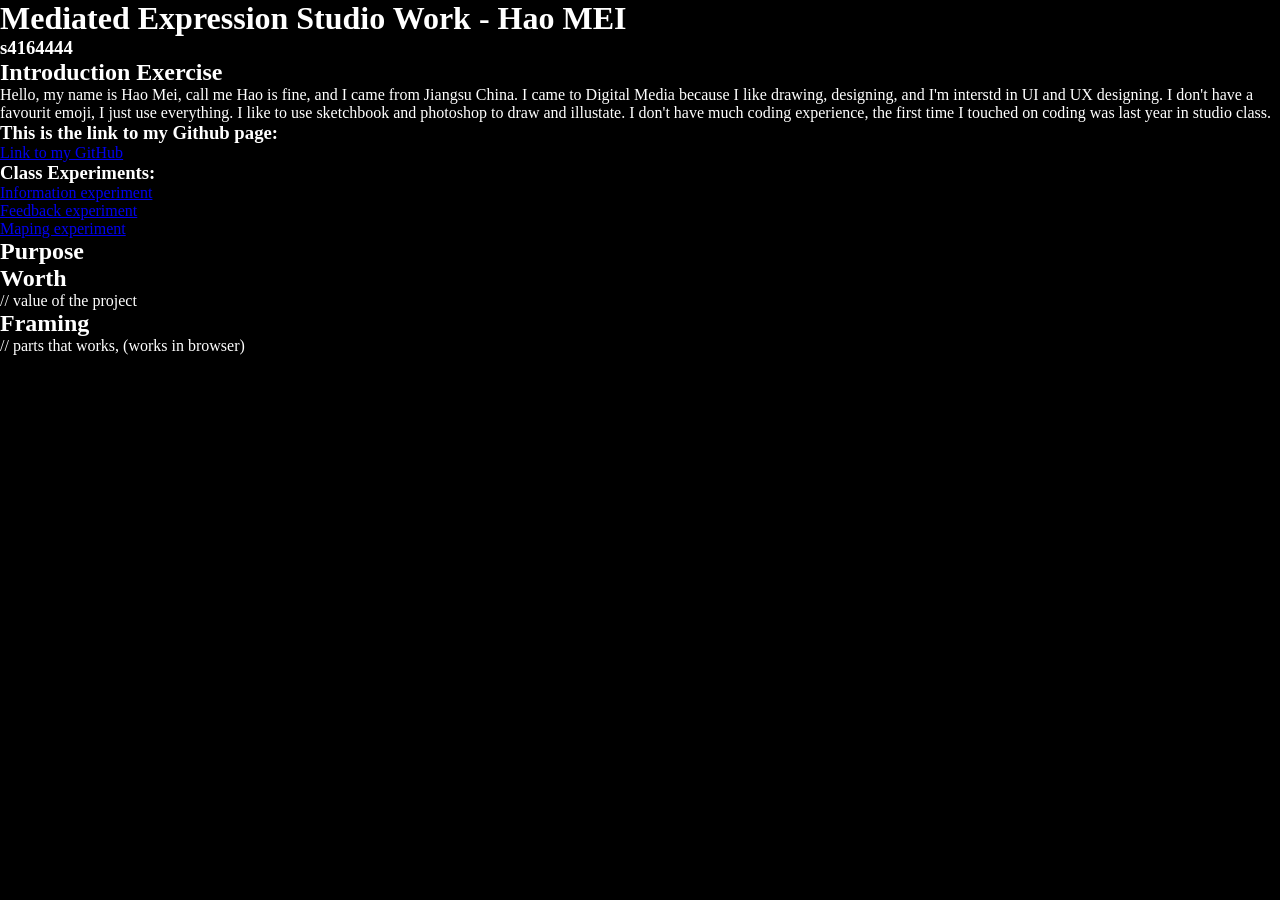
==== index.html @ 157c2877 "fixed mapping problem" ====
<!DOCTYPE html>
<html lang="en">
<head>
    <meta charset="UTF-8">
    <title>Studio Work Index</title>

    <link rel="stylesheet" href="reset.css">
    <link rel="stylesheet" href="style.css">
</head>
<body>

    <h1>Mediated Expression Studio Work - Hao MEI</h1>

    <h3>s4164444</h3>

    <h2>Introduction Exercise</h3>

    <p>Hello, my name is Hao Mei, call me Hao is fine, and  I came from Jiangsu China.
        I came to Digital Media because I like drawing, designing, and I'm interstd in 
        UI and UX designing.
        I don't have a favourit emoji, I just use everything. I like to use sketchbook and photoshop
        to draw and illustate. I don't have much coding experience, the first time I touched on coding
        was last year in studio class.
        <h3>This is the link to my Github page:</h3>

    <a href="https://github.com/HaoMEI423" target="_blank">Link to my GitHub</a>
    </p>

    <h3>Class Experiments:</h3>

    <section>
        <a href="./informationDesignExperiment/" target="_blank">Information experiment</a>
    </section>

    <section>
        <a href="./feedbackDesignExperiment/" target="_blank">Feedback experiment</a>
    </section>

    <section>
        <a href="./mappingDesignExperiment/" target="_blank">Maping experiment</a>
    </section>

    <h2>Purpose</h2>

    <h2>Worth</h2>
// value of the project

    <h2>Framing</h2>
// parts that works, (works in browser)

</body>
</html>
---- style.css ----
body {
    background-color: rgb(0, 0, 0);
    color: rgb(255, 255, 255);
}
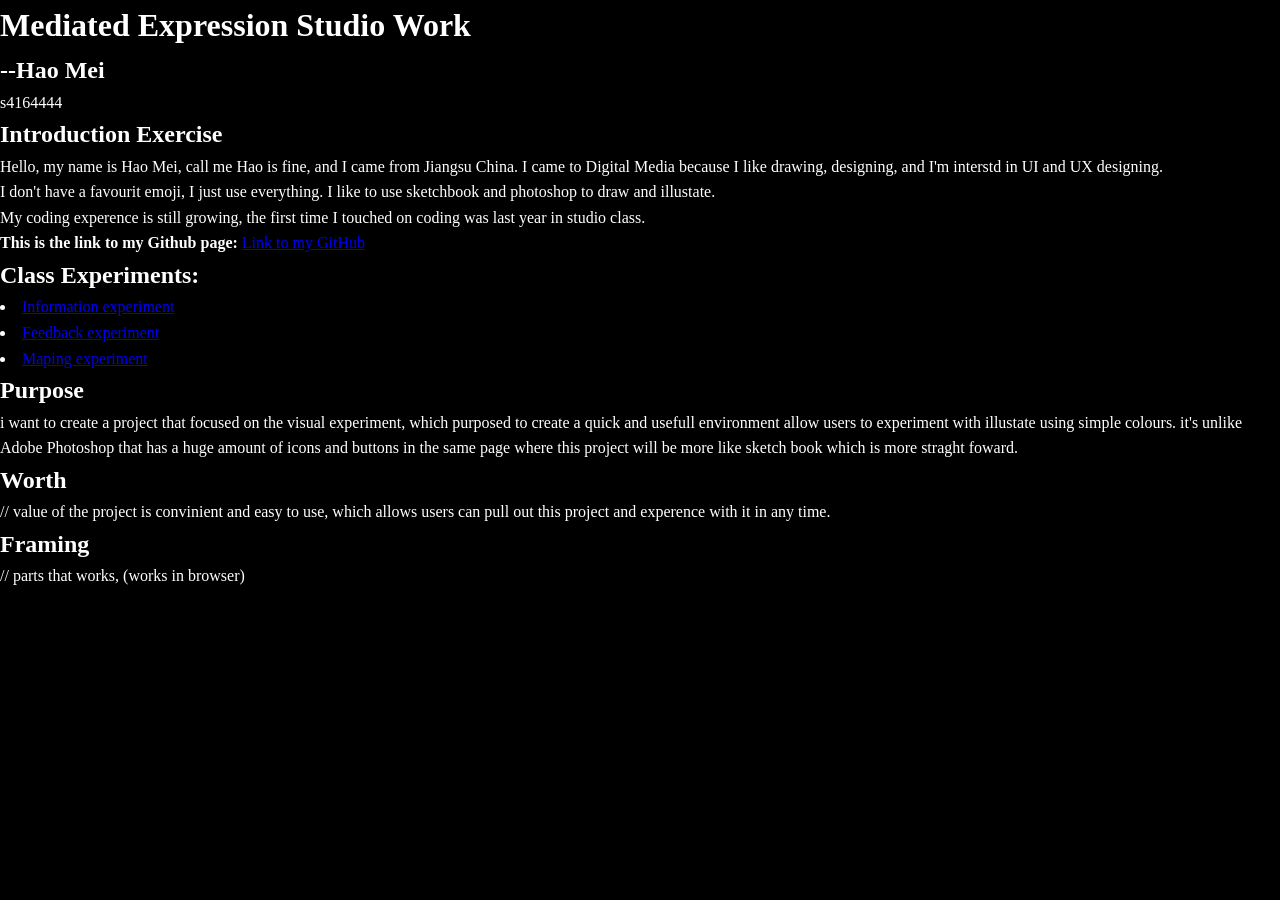
==== commit 9d5ca542: "1" ====
--- a/index.html
+++ b/index.html
@@ -9,41 +9,51 @@
 </head>
 <body>
 
-    <h1>Mediated Expression Studio Work - Hao MEI</h1>
-
-    <h3>s4164444</h3>
+    <h1>Mediated Expression Studio Work</h1>
+    <h2>--Hao Mei</h2>
+    <p>s4164444</p>
 
     <h2>Introduction Exercise</h3>
 
     <p>Hello, my name is Hao Mei, call me Hao is fine, and  I came from Jiangsu China.
         I came to Digital Media because I like drawing, designing, and I'm interstd in 
-        UI and UX designing.
-        I don't have a favourit emoji, I just use everything. I like to use sketchbook and photoshop
-        to draw and illustate. I don't have much coding experience, the first time I touched on coding
-        was last year in studio class.
-        <h3>This is the link to my Github page:</h3>
+        UI and UX designing.</p>
 
-    <a href="https://github.com/HaoMEI423" target="_blank">Link to my GitHub</a>
+    <p>I don't have a favourit emoji, I just use everything. I like to use sketchbook and photoshop
+        to draw and illustate.</p>
+     
+    <p>My coding experence is still growing, the first time I touched on coding
+        was last year in studio class.</p>
+    
+    <p>
+        <strong>This is the link to my Github page:</strong>
+        <a href="https://github.com/HaoMEI423" target="_blank">Link to my GitHub</a>
     </p>
 
-    <h3>Class Experiments:</h3>
+    <h2>Class Experiments:</h2>
 
     <section>
-        <a href="./informationDesignExperiment/" target="_blank">Information experiment</a>
+        <li><a href="./informationDesignExperiment/" target="_blank">Information experiment</a></li>
     </section>
 
     <section>
-        <a href="./feedbackDesignExperiment/" target="_blank">Feedback experiment</a>
+        <li><a href="./feedbackDesignExperiment/" target="_blank">Feedback experiment</a></li>
     </section>
 
     <section>
-        <a href="./mappingDesignExperiment/" target="_blank">Maping experiment</a>
+        <li><a href="./mappingDesignExperiment/" target="_blank">Maping experiment</a></li>
     </section>
 
     <h2>Purpose</h2>
-
+        <p>
+            i want to create a project that focused on the visual experiment, which
+            purposed to create a quick and usefull environment allow users to experiment with illustate using simple colours.
+            it's unlike Adobe Photoshop that has a huge amount of icons and buttons in the same page
+            where this project will be more like sketch book which is more straght foward.
+        </p>
     <h2>Worth</h2>
-// value of the project
+// value of the project is convinient and easy to use, which allows users can pull out this project and
+experence with it in any time.
 
     <h2>Framing</h2>
 // parts that works, (works in browser)
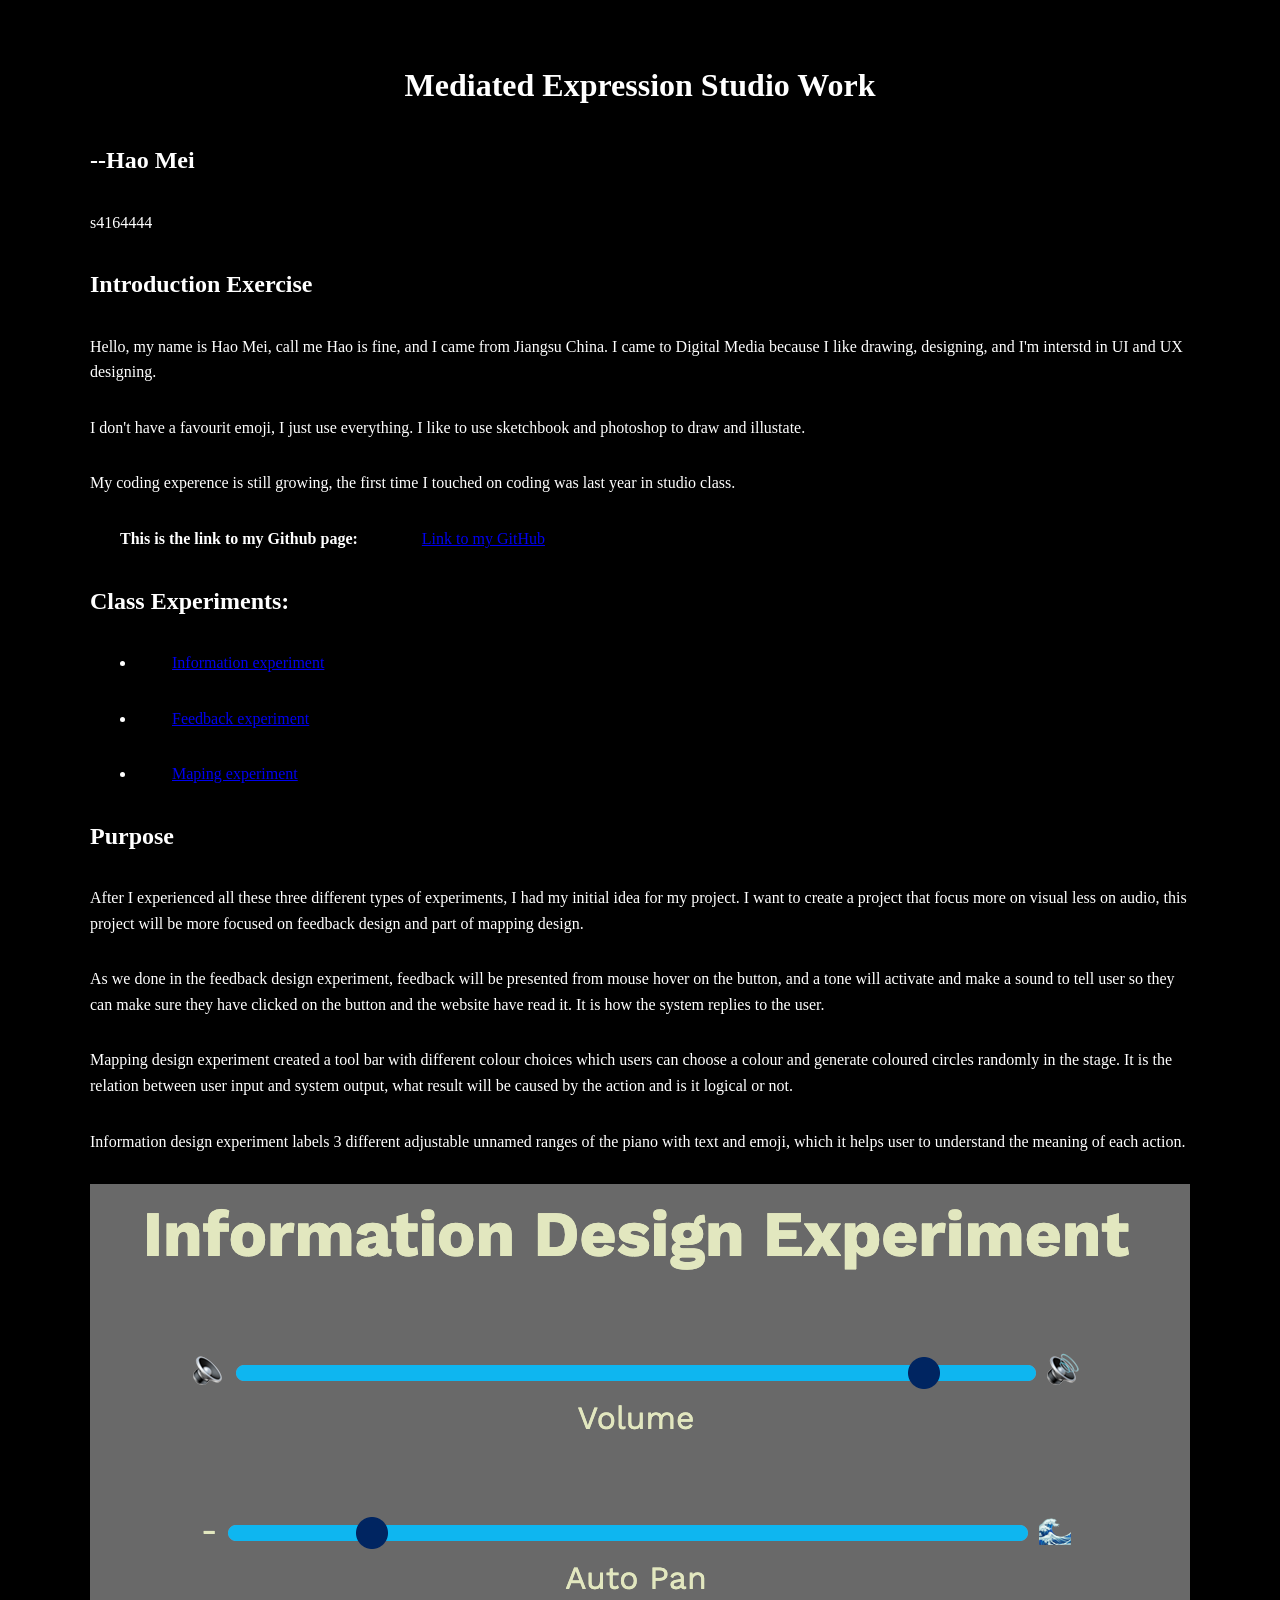
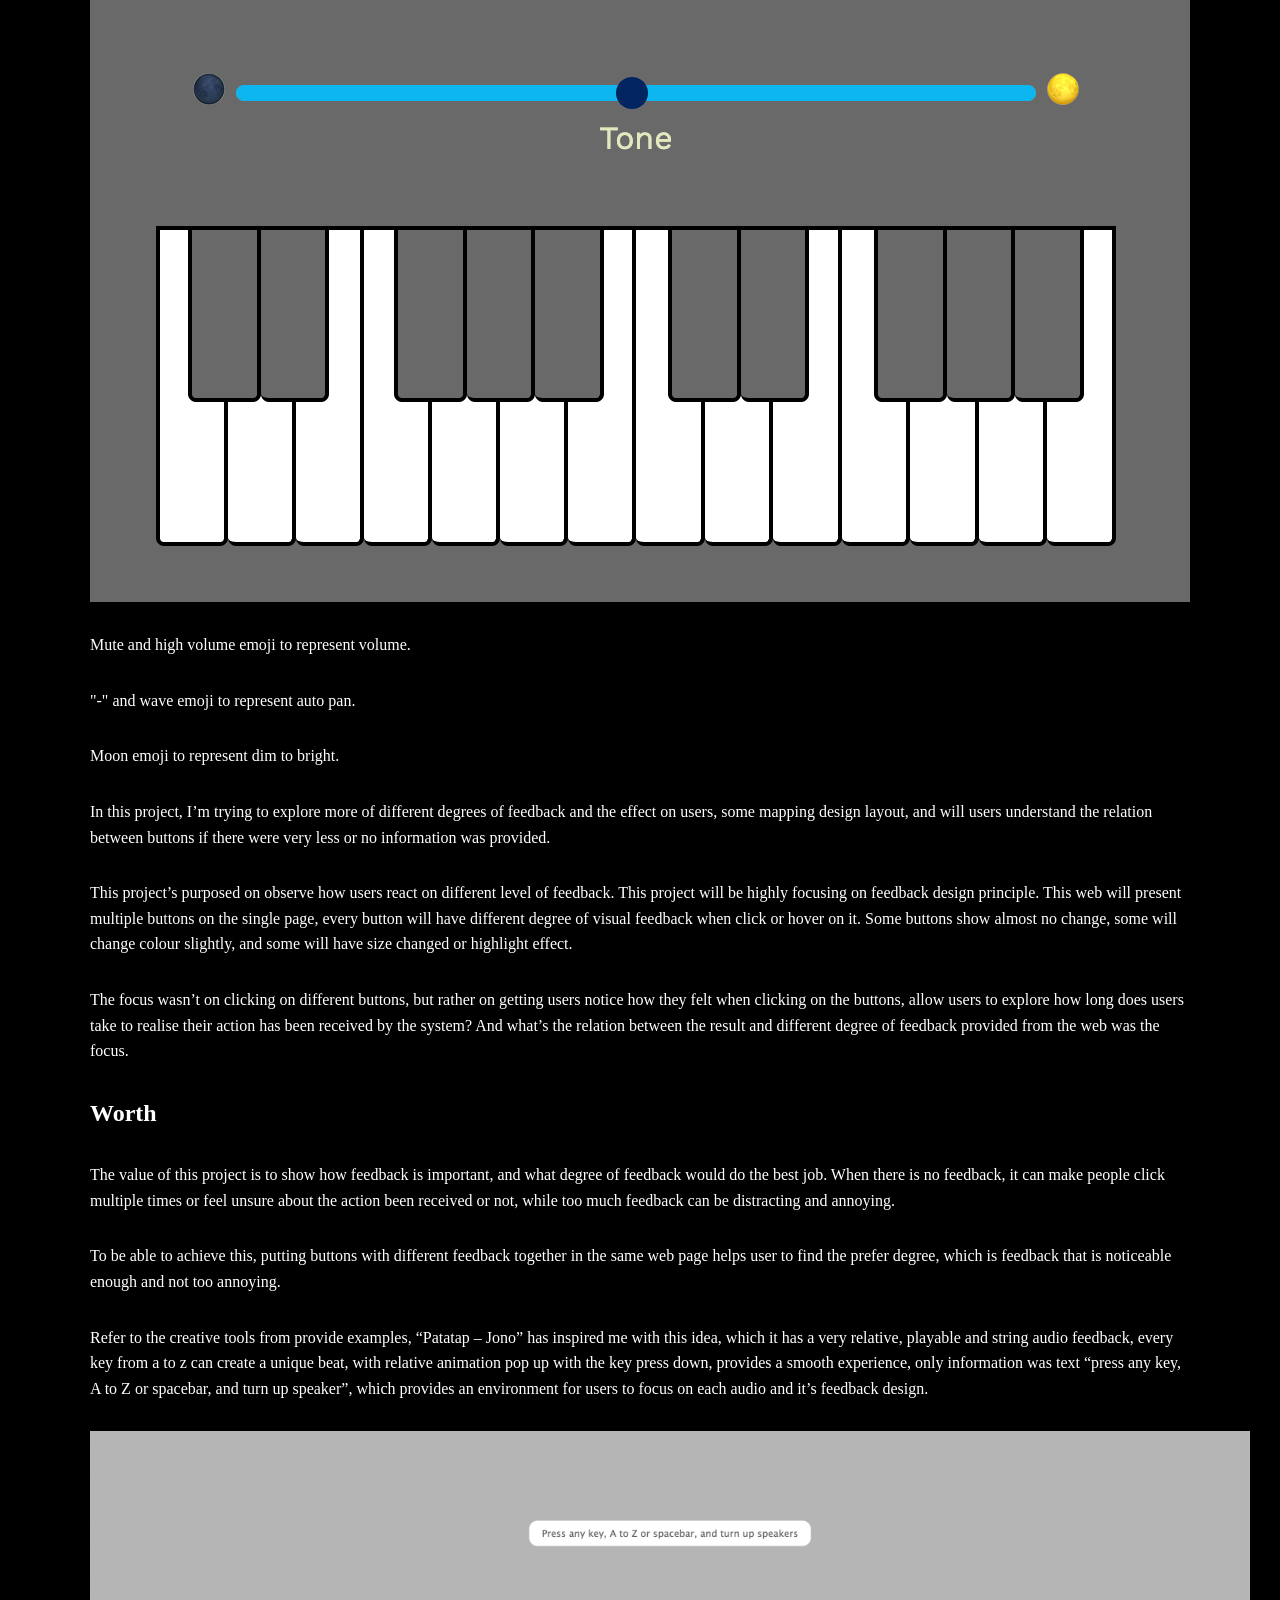
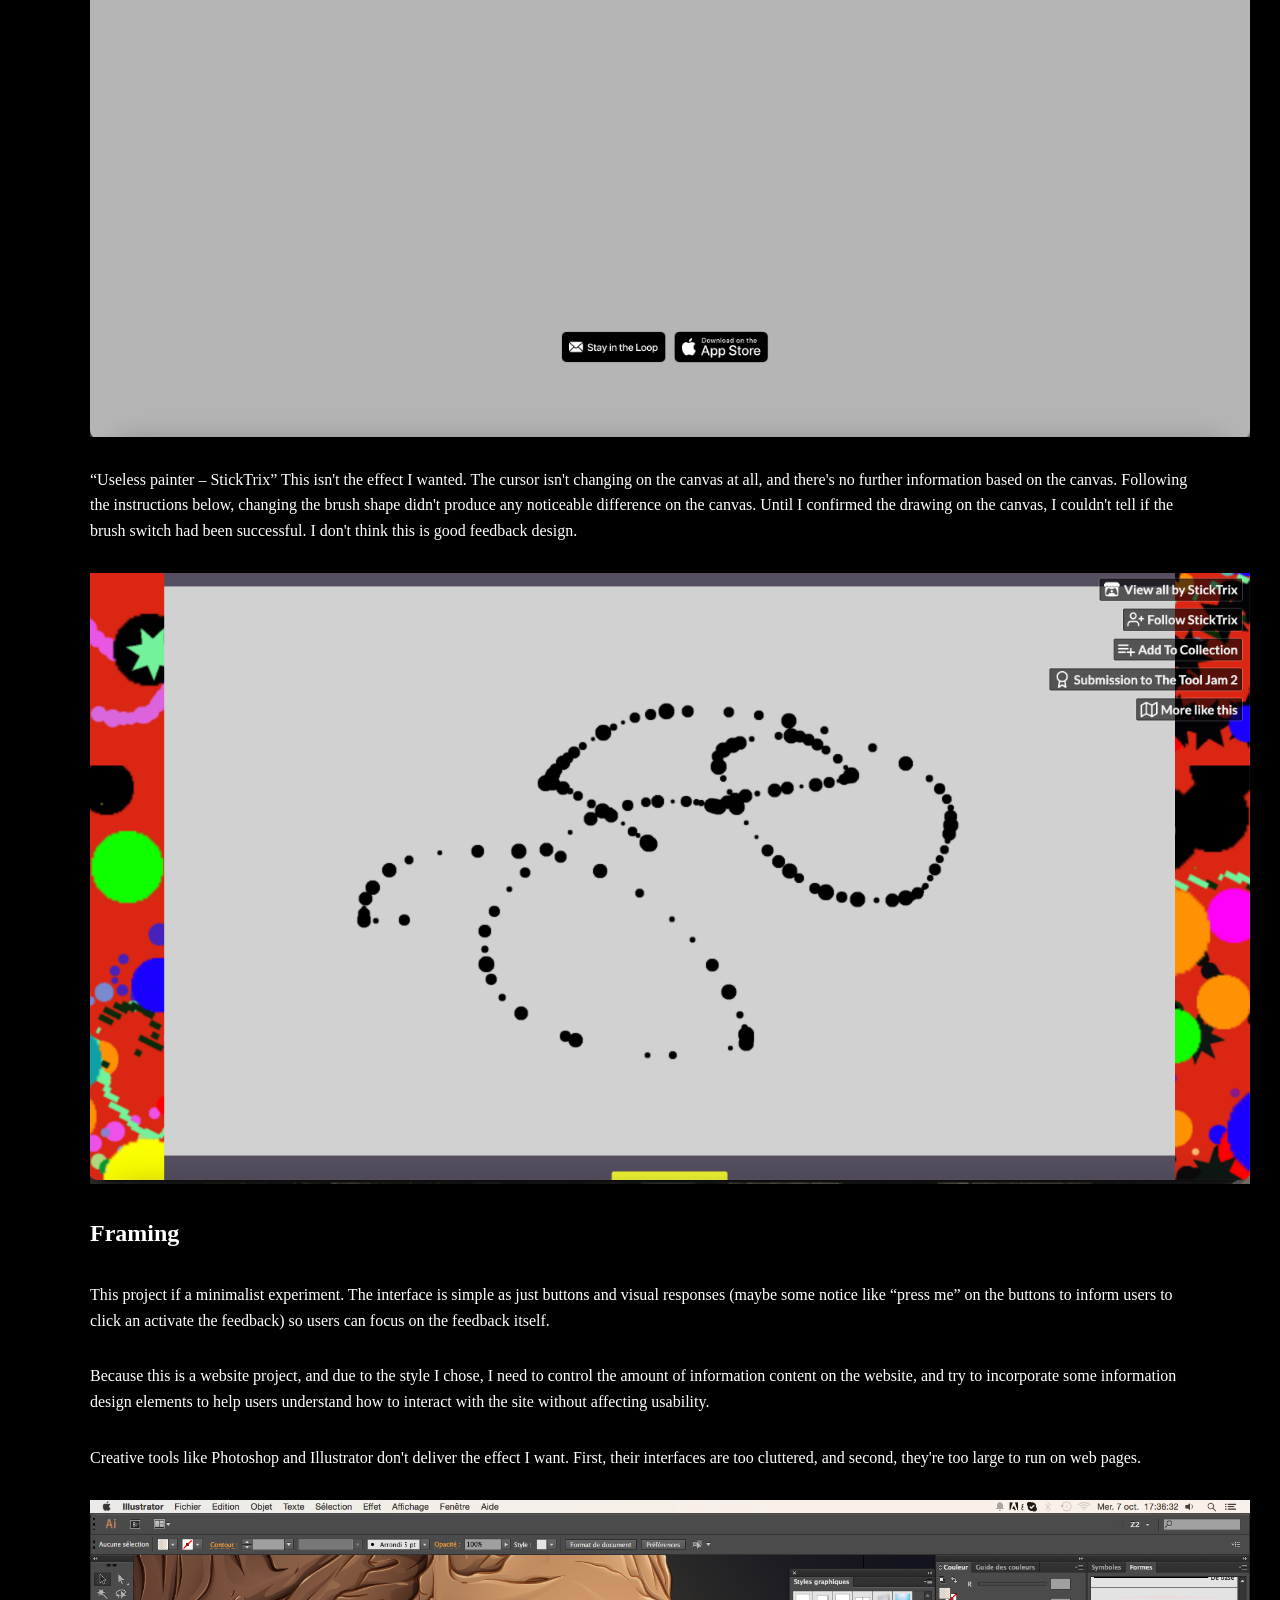
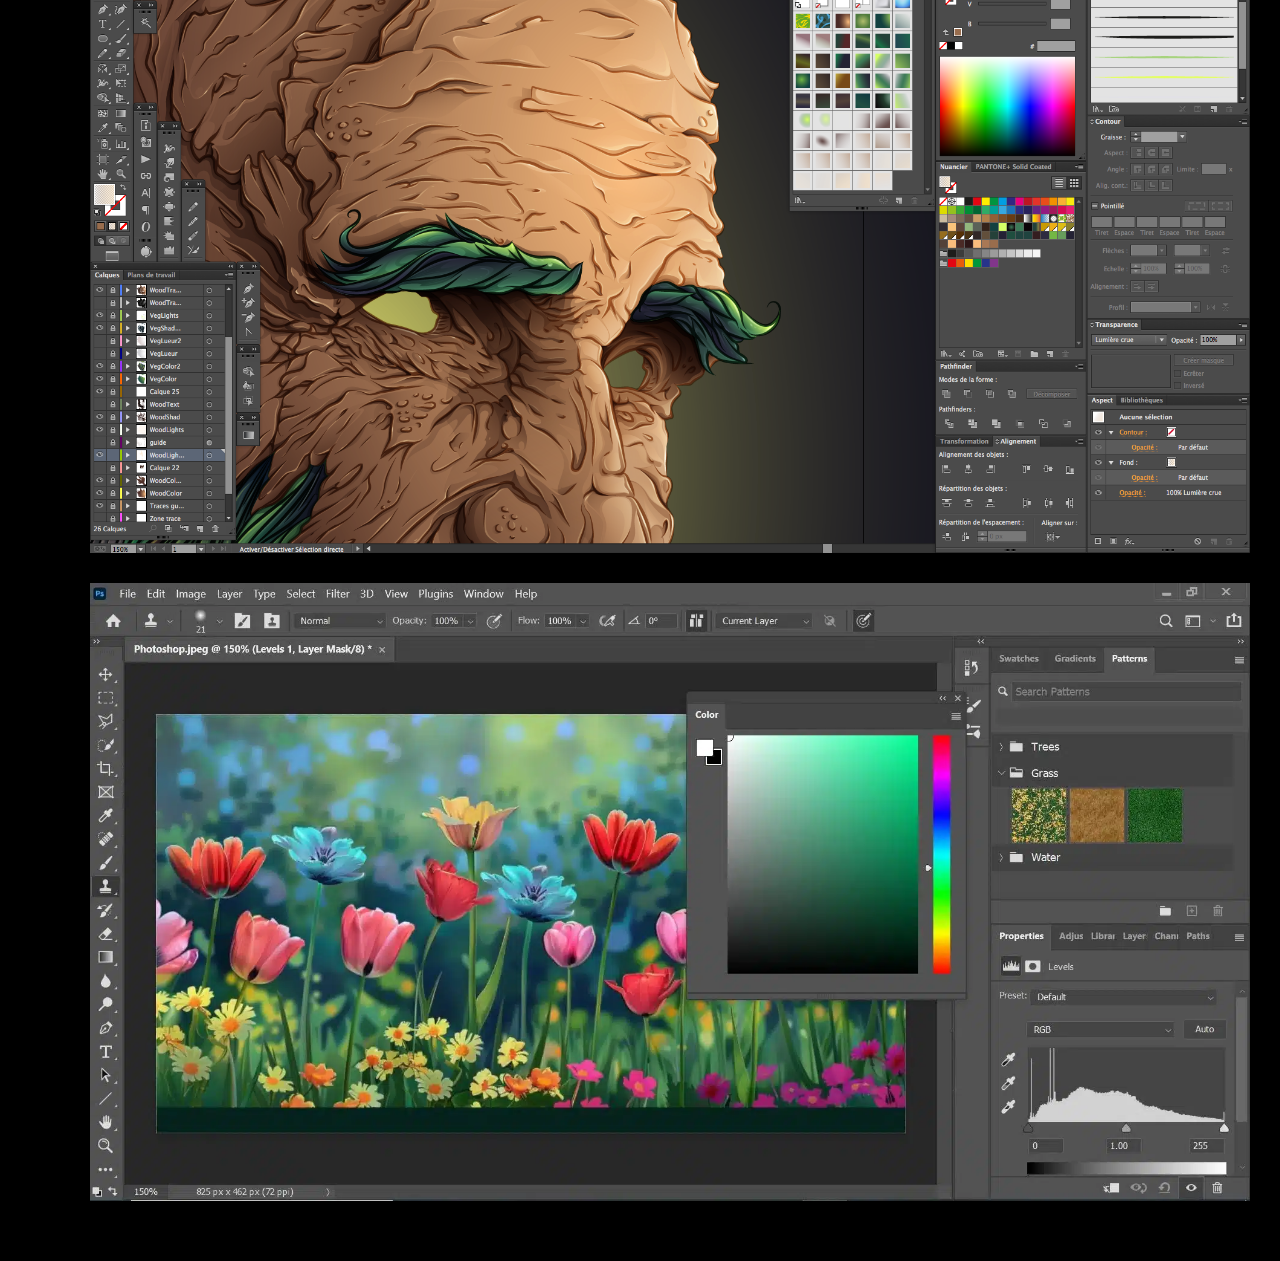
==== commit b5da867f: "finish" ====
--- a/index.html
+++ b/index.html
@@ -9,7 +9,7 @@
 </head>
 <body>
 
-    <h1>Mediated Expression Studio Work</h1>
+    <h1 class="center">Mediated Expression Studio Work</h1>
     <h2>--Hao Mei</h2>
     <p>s4164444</p>
 
@@ -46,17 +46,46 @@
 
     <h2>Purpose</h2>
         <p>
-            i want to create a project that focused on the visual experiment, which
-            purposed to create a quick and usefull environment allow users to experiment with illustate using simple colours.
-            it's unlike Adobe Photoshop that has a huge amount of icons and buttons in the same page
-            where this project will be more like sketch book which is more straght foward.
+            After I experienced all these three different types of experiments, 
+            I had my initial idea for my project. I want to create a project that focus more on visual less on audio, 
+            this project will be more focused on feedback design and part of mapping design. 
         </p>
+        <p>As we done in the feedback design experiment, feedback will be presented from mouse hover on the button, 
+            and a tone will activate and make a sound to tell user so they can make sure they have clicked on the button and the website have read it. 
+            It is how the system replies to the user.</p>
+        <p>Mapping design experiment created a tool bar with different colour choices which users can choose a colour 
+            and generate coloured circles randomly in the stage. It is the relation between user input and system output, 
+            what result will be caused by the action and is it logical or not.</p>
+        <p>Information design experiment labels 3 different adjustable unnamed ranges of the piano with text and emoji,
+             which it helps user to understand the meaning of each action.</p>
+             <img src="./assets/informationDesign.png" alt="informationDesignExperiment">
+             <p>Mute and high volume emoji to represent volume.</p>
+             <p>"-" and wave emoji to represent auto pan.</p>
+             <p>Moon emoji to represent dim to bright.</p>
+        <p>In this project, I’m trying to explore more of different degrees of feedback and the effect on users, some mapping design layout, 
+            and will users understand the relation between buttons if there were very less or no information was provided.</p>
+        <p>This project’s purposed on observe how users react on different level of feedback. This project will be highly focusing 
+            on feedback design principle. This web will present multiple buttons on the single page, every button will have 
+            different degree of visual feedback when click or hover on it. Some buttons show almost no change, some will change colour slightly, 
+            and some will have size changed or highlight effect.</p>
+        <p>The focus wasn’t on clicking on different buttons, but rather on getting users notice how they felt when clicking on the buttons, 
+            allow users to explore how long does users take to realise their action has been received by the system? And what’s the relation
+             between the result and different degree of feedback provided from the web was the focus.</p>
     <h2>Worth</h2>
-// value of the project is convinient and easy to use, which allows users can pull out this project and
-experence with it in any time.
+        <p>The value of this project is to show how feedback is important, and what degree of feedback would do the best job. When there is no feedback, it can make people click multiple times or feel unsure about the action been received or not, while too much feedback can be distracting and annoying.</p>
+        <p>To be able to achieve this, putting buttons with different feedback together in the same web page helps user to find the prefer degree, which is feedback that is noticeable enough and not too annoying.</p>
+        <p>Refer to the creative tools from provide examples, “Patatap – Jono” has inspired me with this idea, which it has a very relative, playable and string audio feedback, every key from a to z can create a unique beat, with relative animation pop up with the key press down, provides a smooth experience, only information was text “press any key, A to Z or spacebar, and turn up speaker”, which provides an environment for users to focus on each audio and it’s feedback design.</p>
+        <img src="./assets/patatapInfo.png" alt="Patatap load page">
+
+        <p>“Useless painter – StickTrix” This isn't the effect I wanted. The cursor isn't changing on the canvas at all, and there's no further information based on the canvas. Following the instructions below, changing the brush shape didn't produce any noticeable difference on the canvas. Until I confirmed the drawing on the canvas, I couldn't tell if the brush switch had been successful. I don't think this is good feedback design.</p>
+        <img src="./assets/uselessPainter.png" alt="uselessPainter">
 
     <h2>Framing</h2>
-// parts that works, (works in browser)
+        <p>This project if a minimalist experiment. The interface is simple as just buttons and visual responses (maybe some notice like “press me” on the buttons to inform users to click an activate the feedback) so users can focus on the feedback itself.</p>
+        <p>Because this is a website project, and due to the style I chose, I need to control the amount of information content on the website, and try to incorporate some information design elements to help users understand how to interact with the site without affecting usability.</p>
+        <p>Creative tools like Photoshop and Illustrator don't deliver the effect I want. First, their interfaces are too cluttered, and second, they're too large to run on web pages.</p>
+        <img src="./assets/illustrator.png" alt="Adobe Illustrator">
+        <img src="./assets/photoshop.webp" alt="Adobe Photoshop">
 
 </body>
 </html>
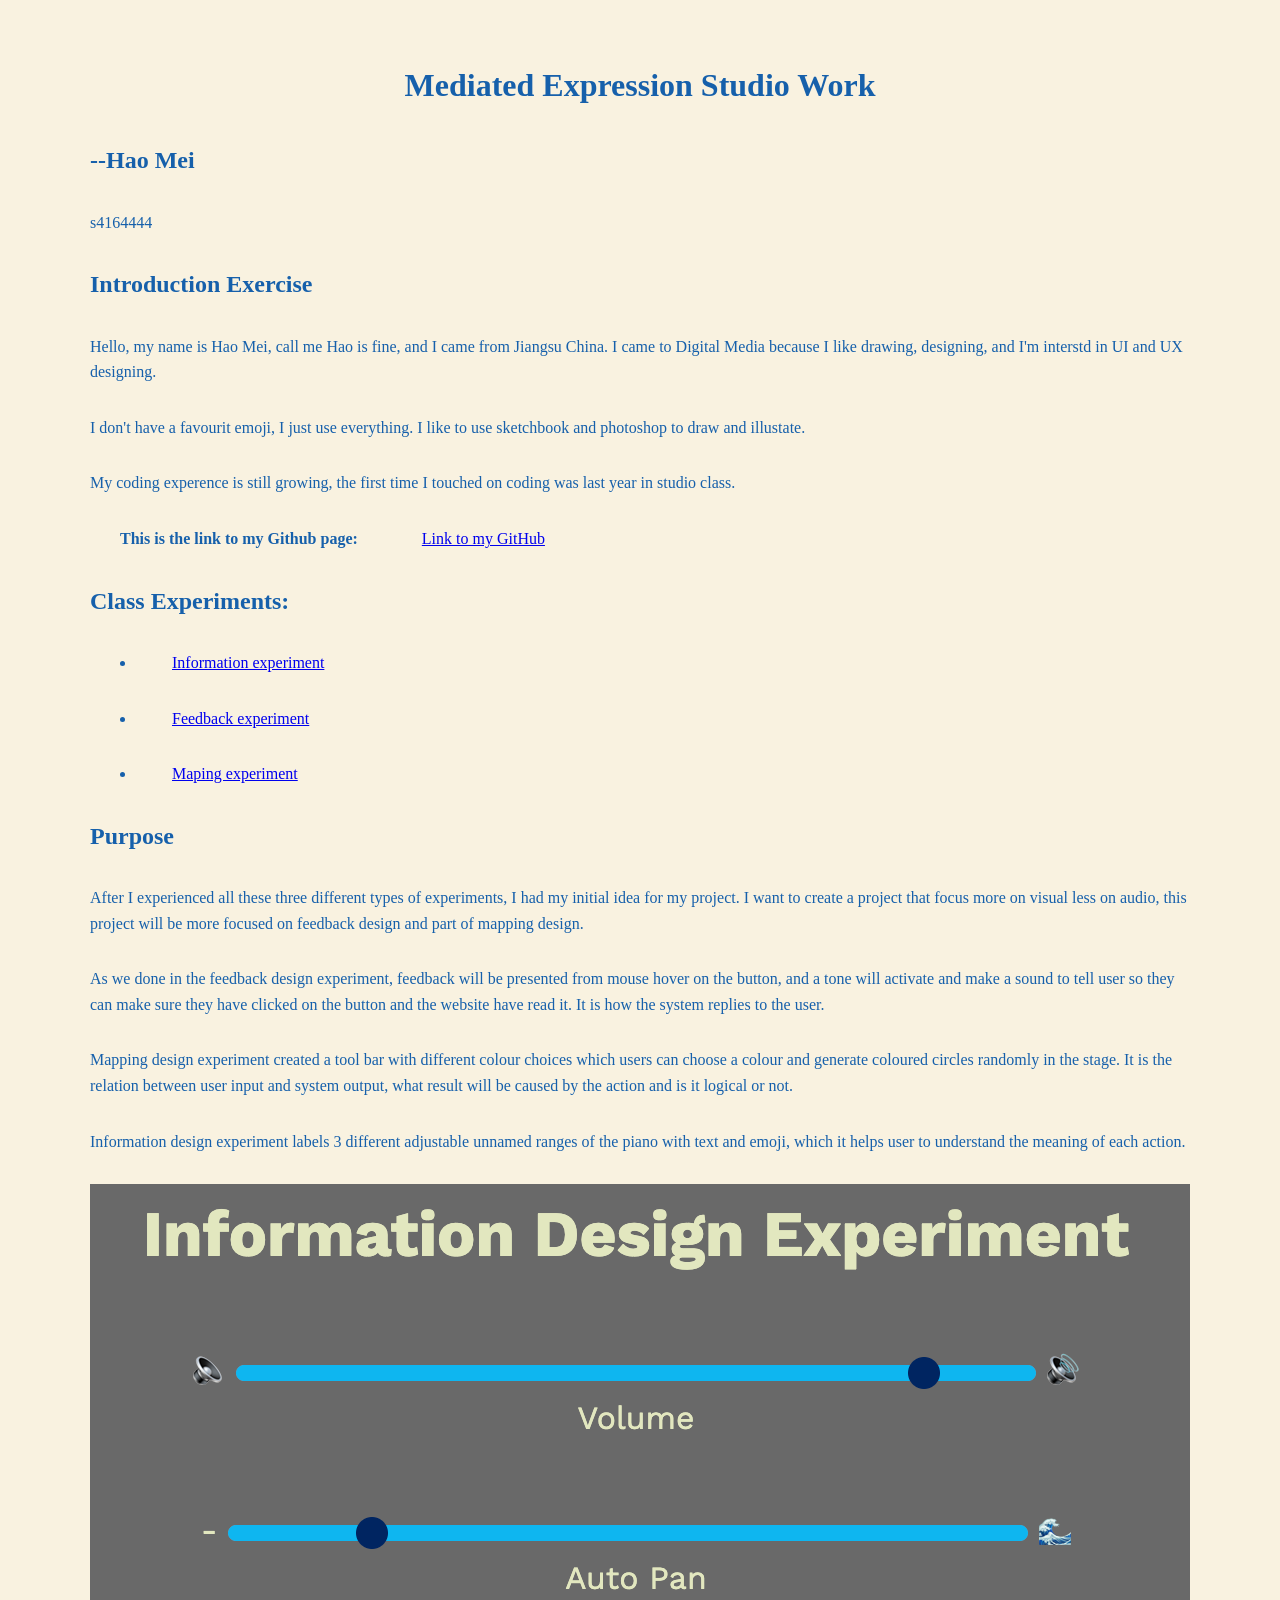
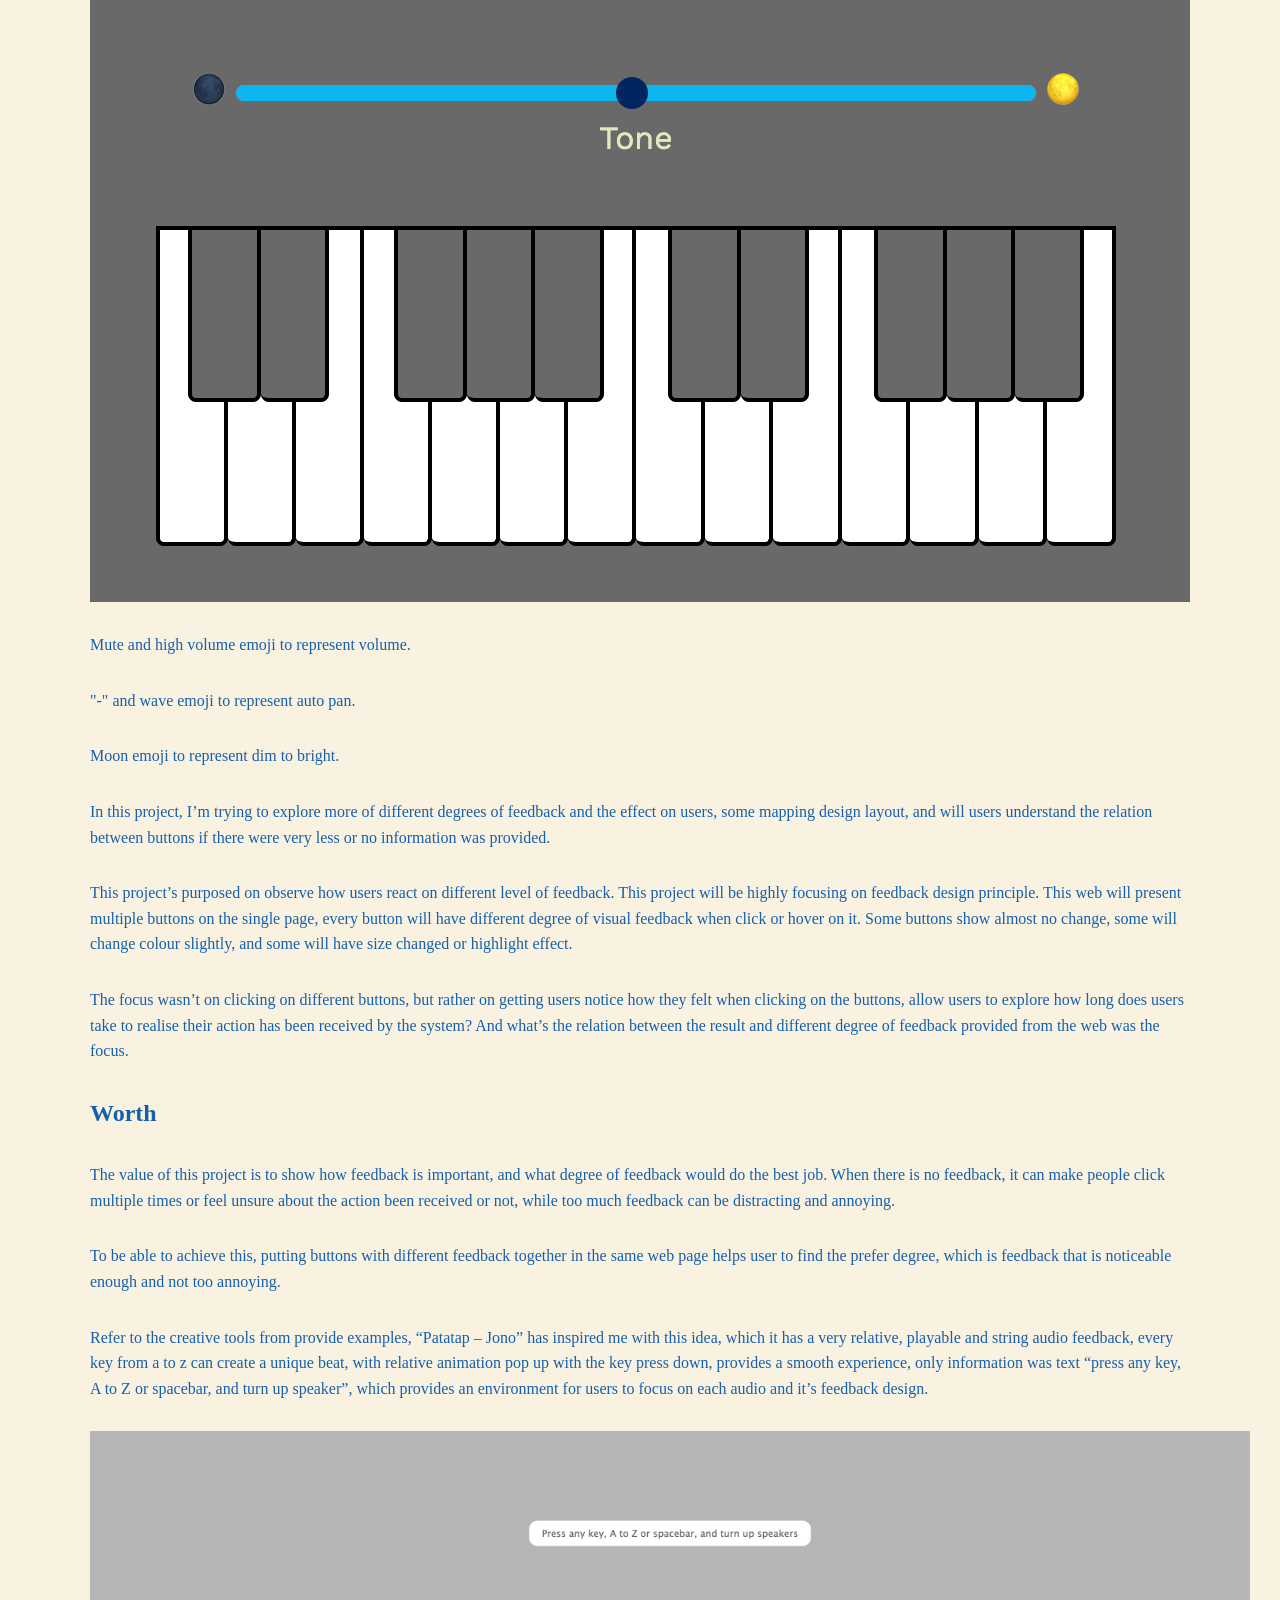
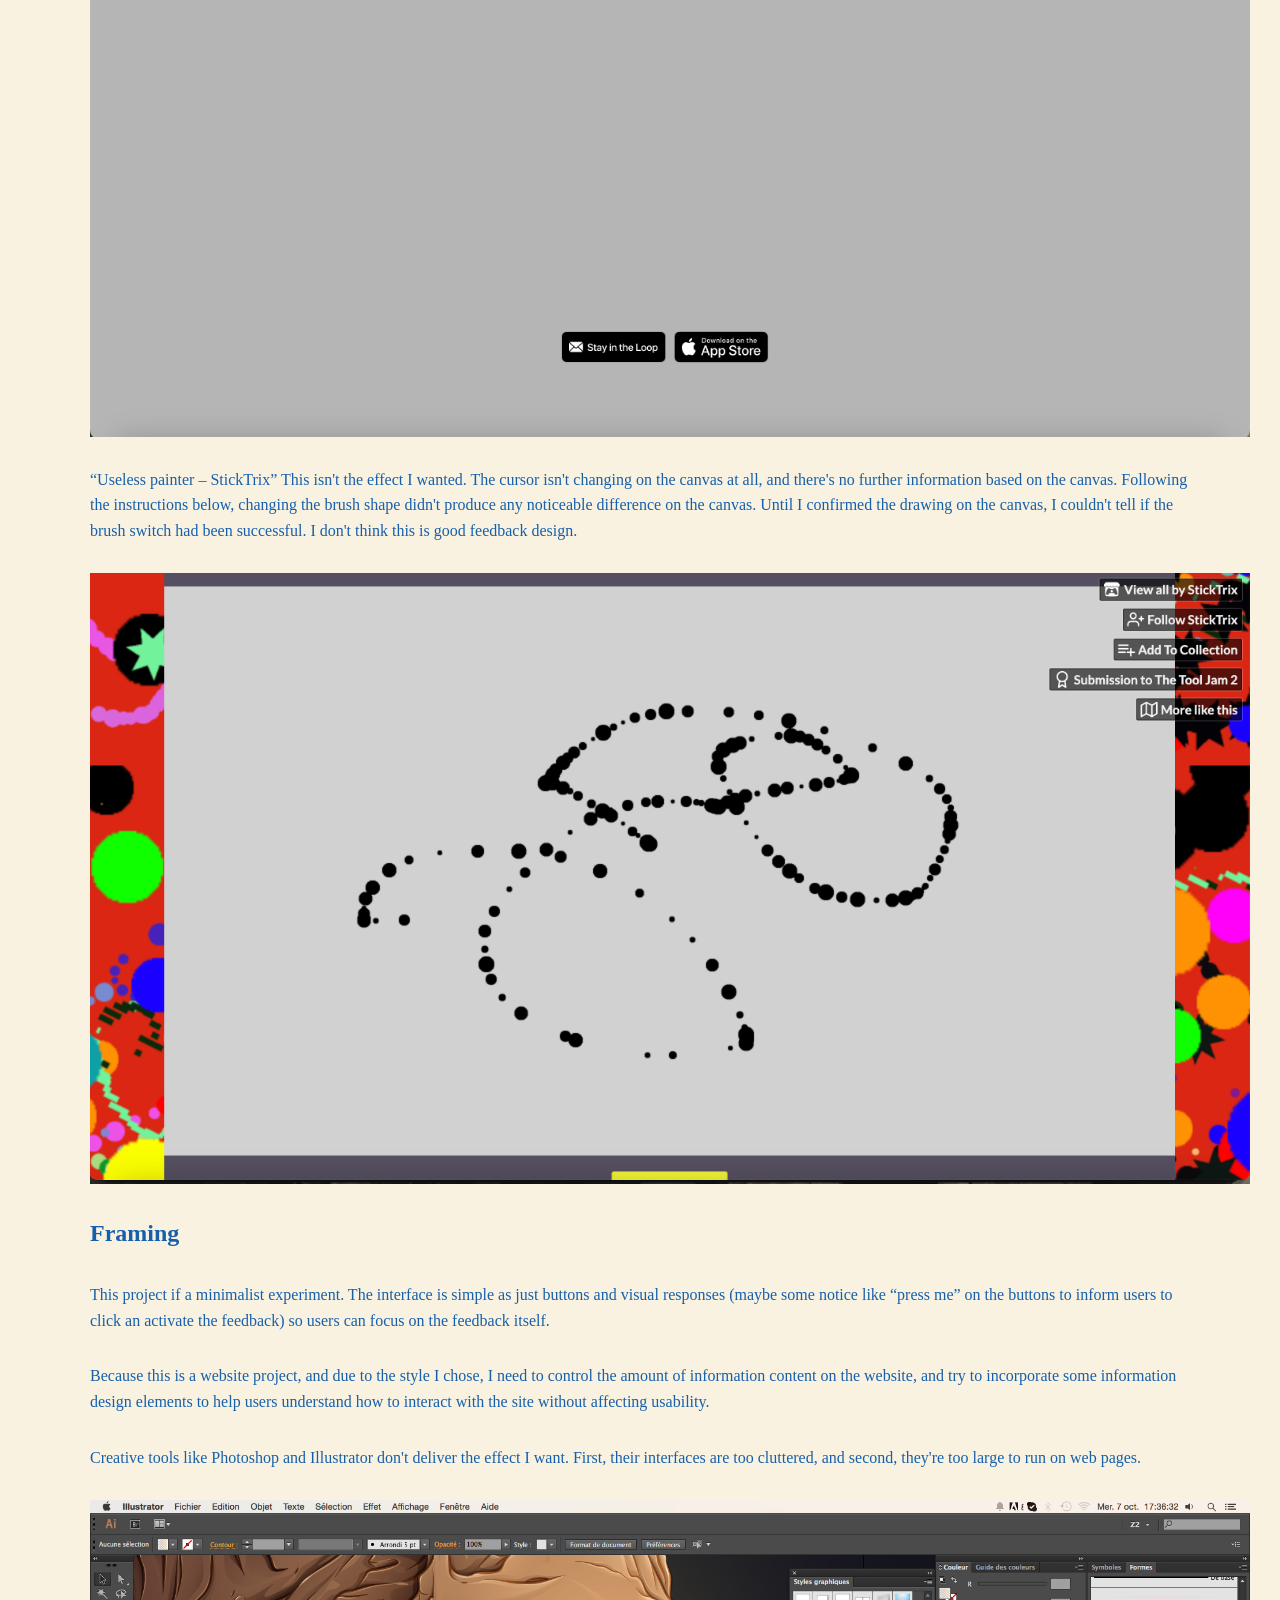
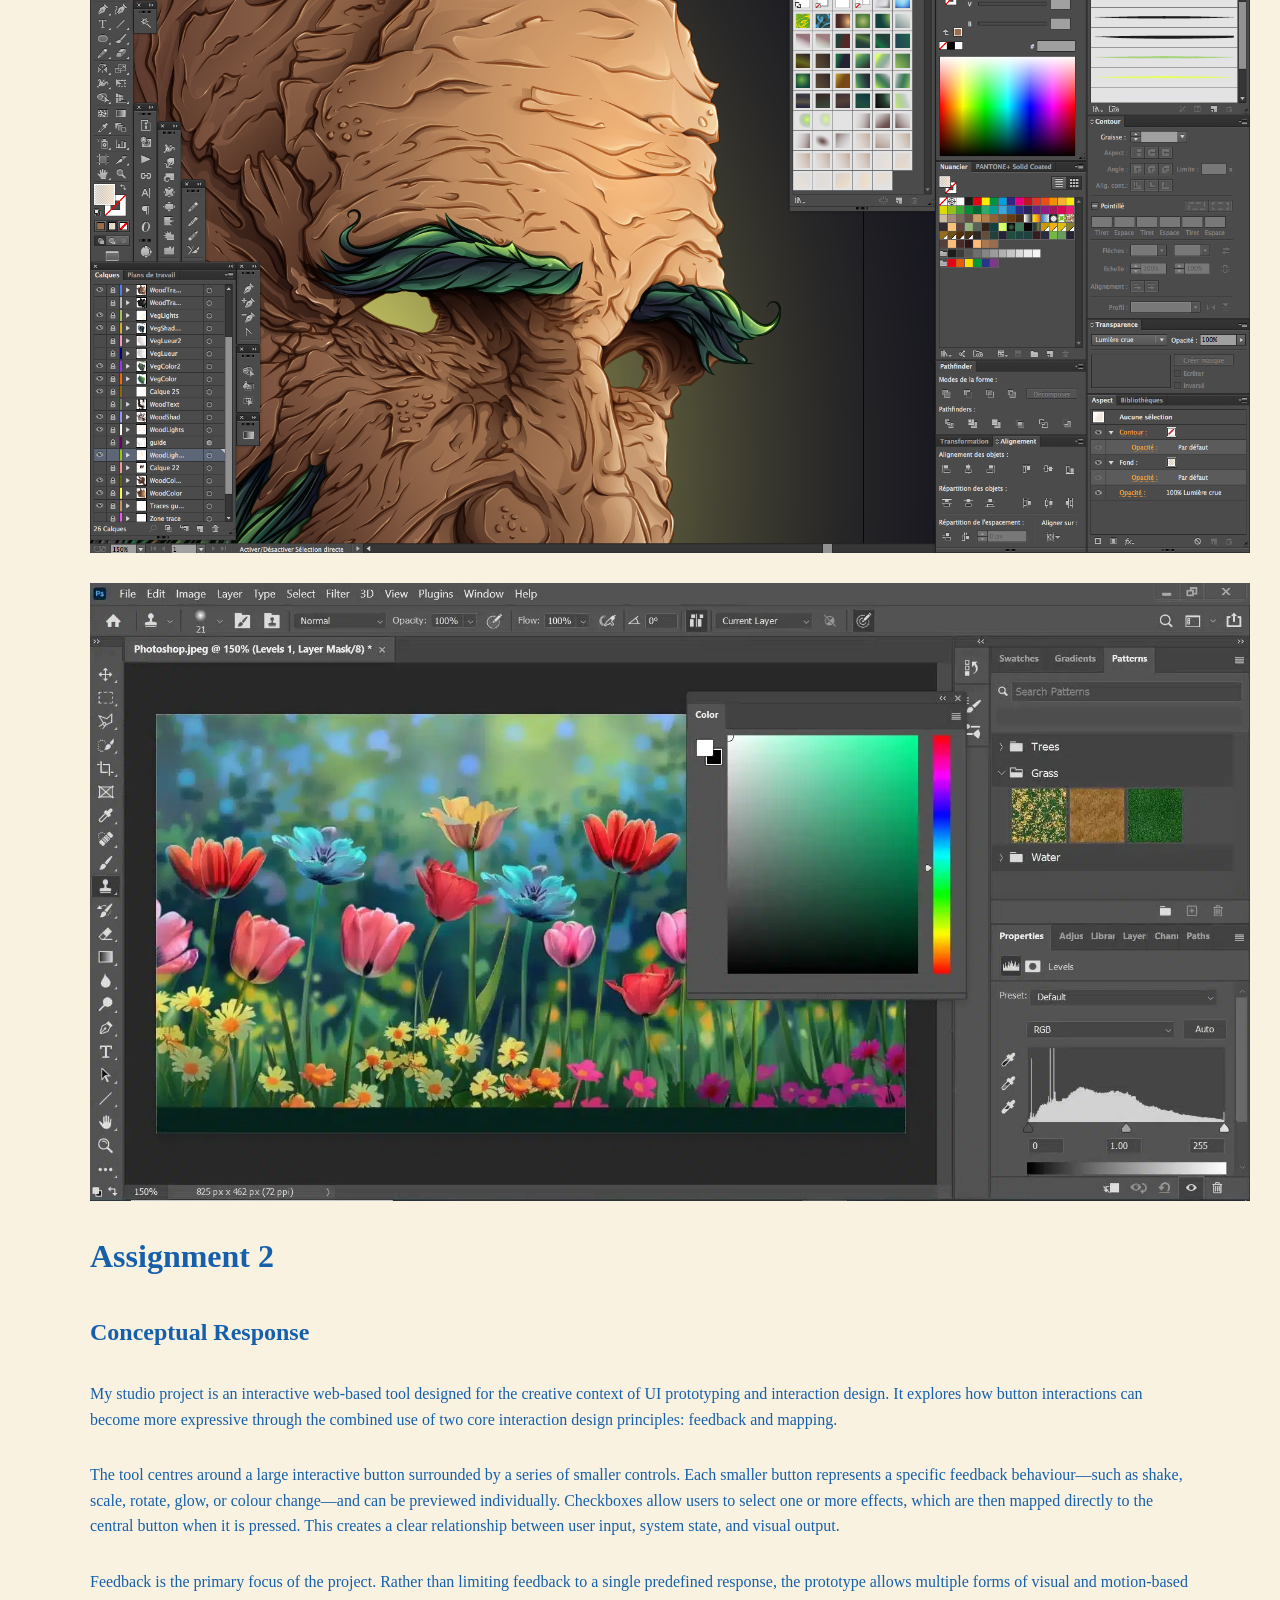
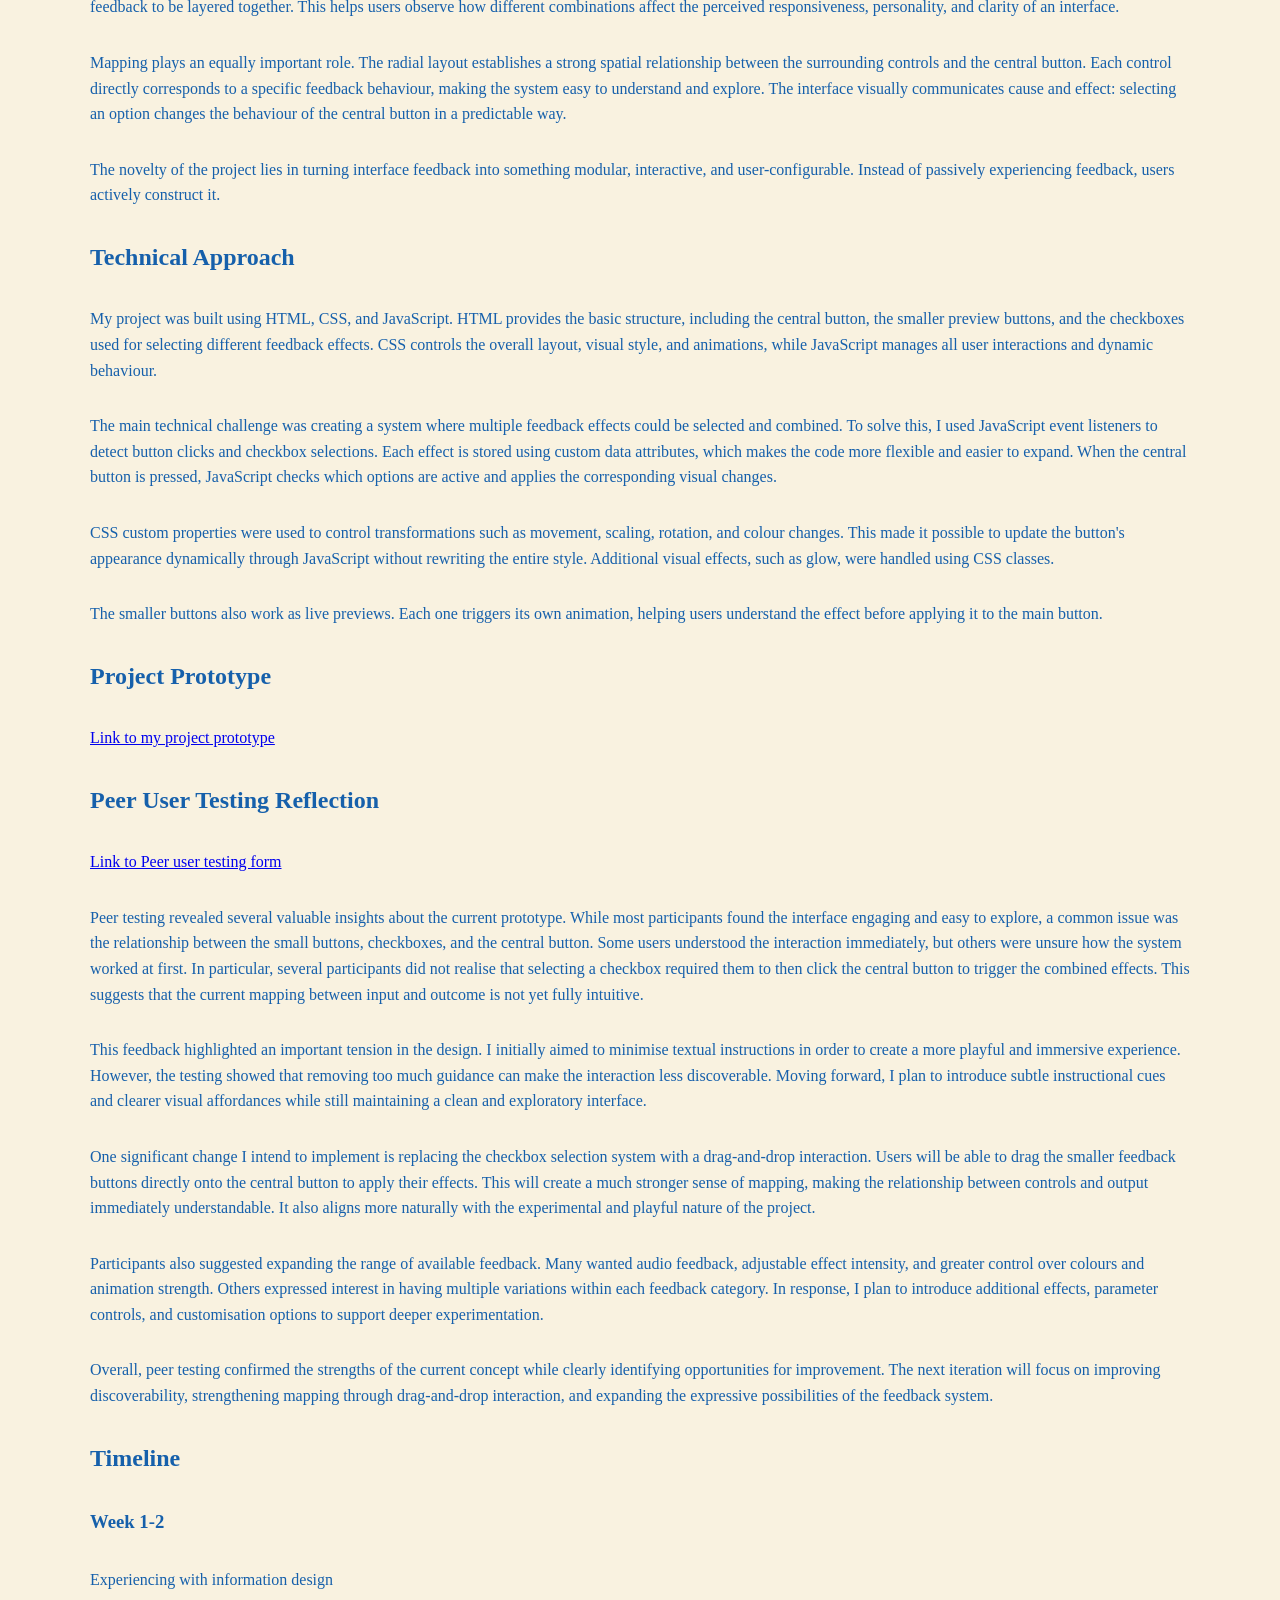
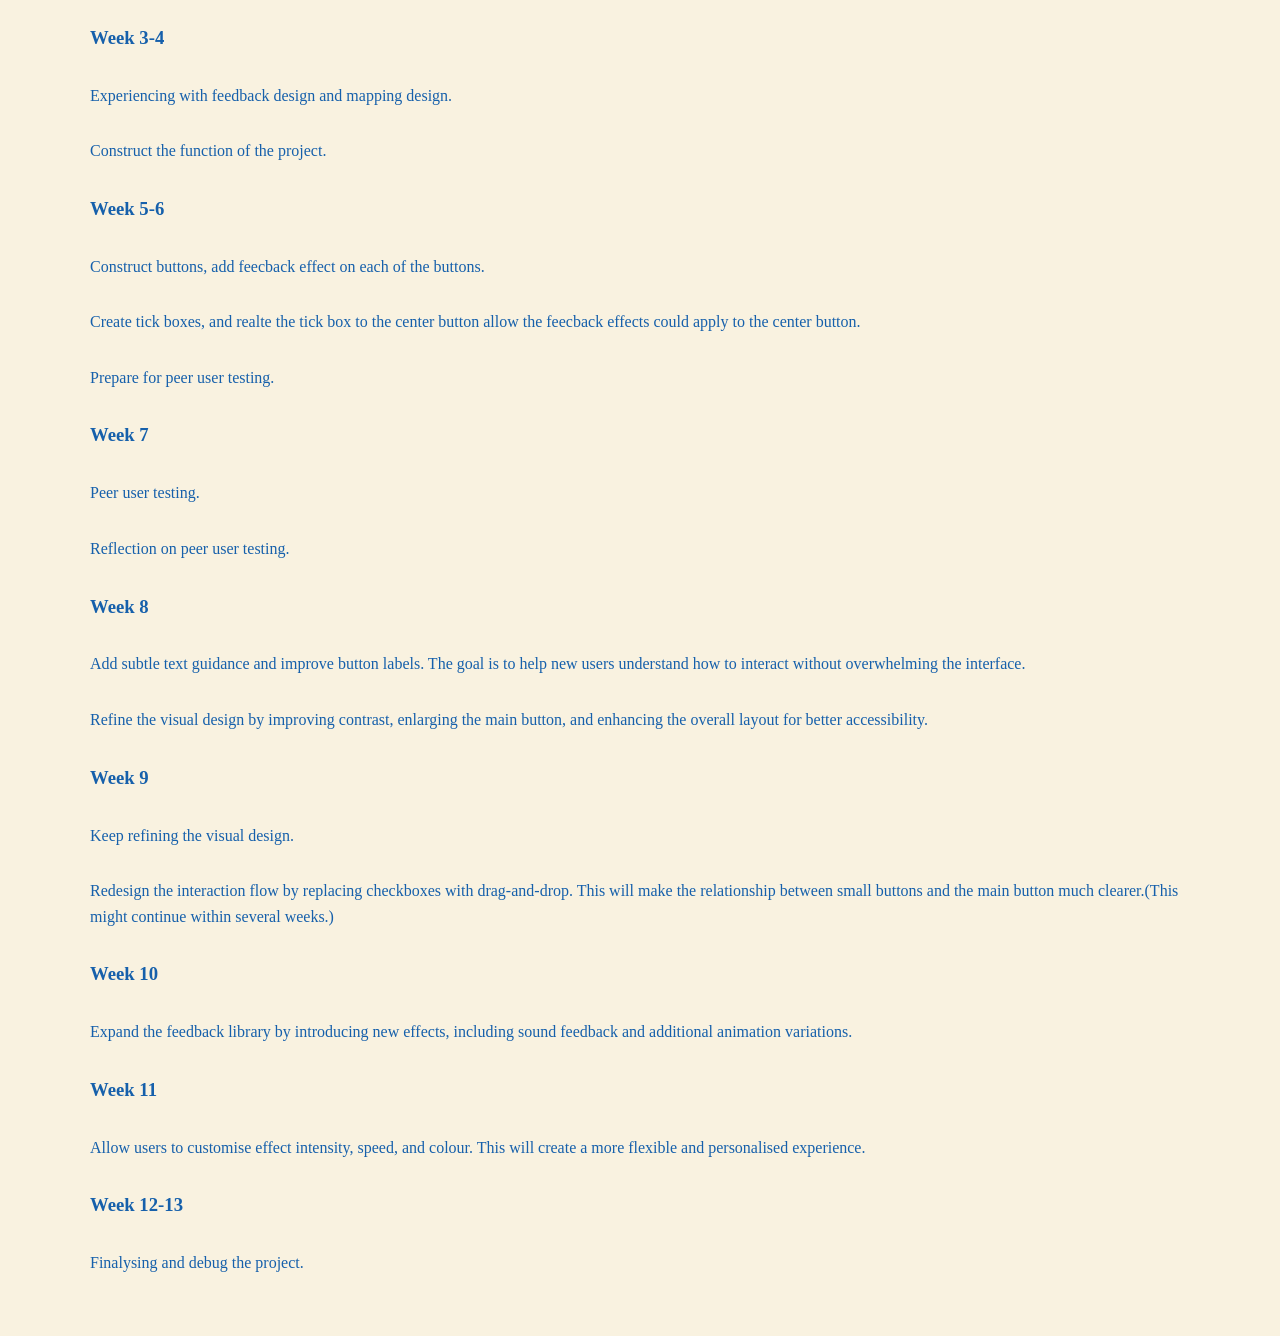
==== commit 29381ed1: "Update index.html" ====
--- a/index.html
+++ b/index.html
@@ -87,5 +87,67 @@
         <img src="./assets/illustrator.png" alt="Adobe Illustrator">
         <img src="./assets/photoshop.webp" alt="Adobe Photoshop">
 
+    <h1>Assignment 2</h1>
+
+    <h2>Conceptual Response</h2>
+        <p>My studio project is an interactive web-based tool designed for the creative context of UI prototyping and interaction design. It explores how button interactions can become more expressive through the combined use of two core interaction design principles: feedback and mapping.
+        <p>The tool centres around a large interactive button surrounded by a series of smaller controls. Each smaller button represents a specific feedback behaviour—such as shake, scale, rotate, glow, or colour change—and can be previewed individually. Checkboxes allow users to select one or more effects, which are then mapped directly to the central button when it is pressed. This creates a clear relationship between user input, system state, and visual output.</p>
+        <p>Feedback is the primary focus of the project. Rather than limiting feedback to a single predefined response, the prototype allows multiple forms of visual and motion-based feedback to be layered together. This helps users observe how different combinations affect the perceived responsiveness, personality, and clarity of an interface.</p>
+        <p>Mapping plays an equally important role. The radial layout establishes a strong spatial relationship between the surrounding controls and the central button. Each control directly corresponds to a specific feedback behaviour, making the system easy to understand and explore. The interface visually communicates cause and effect: selecting an option changes the behaviour of the central button in a predictable way.</p>
+        <p>The novelty of the project lies in turning interface feedback into something modular, interactive, and user-configurable. Instead of passively experiencing feedback, users actively construct it. </p>
+    
+    <h2>Technical Approach</h2>
+    <p>My project was built using HTML, CSS, and JavaScript. HTML provides the basic structure, including the central button, the smaller preview buttons, and the checkboxes used for selecting different feedback effects. CSS controls the overall layout, visual style, and animations, while JavaScript manages all user interactions and dynamic behaviour.</p>
+    <p>The main technical challenge was creating a system where multiple feedback effects could be selected and combined. To solve this, I used JavaScript event listeners to detect button clicks and checkbox selections. Each effect is stored using custom data attributes, which makes the code more flexible and easier to expand. When the central button is pressed, JavaScript checks which options are active and applies the corresponding visual changes.</p>
+    <p>CSS custom properties were used to control transformations such as movement, scaling, rotation, and colour changes. This made it possible to update the button's appearance dynamically through JavaScript without rewriting the entire style. Additional visual effects, such as glow, were handled using CSS classes.</p>
+    <p>The smaller buttons also work as live previews. Each one triggers its own animation, helping users understand the effect before applying it to the main button. </p>
+
+    <h2>Project Prototype</h2>
+    <a href="https://feedback-prototype.netlify.app/">Link to my project prototype</a>
+
+
+    <h2>Peer User Testing Reflection</h2>
+    <a href="https://forms.office.com/r/aLuuq1AEQh">Link to Peer user testing form</a>
+    <p>
+        Peer testing revealed several valuable insights about the current prototype. While most participants found the interface engaging and easy to explore, a common issue was the relationship between the small buttons, checkboxes, and the central button. Some users understood the interaction immediately, but others were unsure how the system worked at first. In particular, several participants did not realise that selecting a checkbox required them to then click the central button to trigger the combined effects. This suggests that the current mapping between input and outcome is not yet fully intuitive.
+    </p>
+    <p>
+        This feedback highlighted an important tension in the design. I initially aimed to minimise textual instructions in order to create a more playful and immersive experience. However, the testing showed that removing too much guidance can make the interaction less discoverable. Moving forward, I plan to introduce subtle instructional cues and clearer visual affordances while still maintaining a clean and exploratory interface.
+    </p>
+    <p>
+        One significant change I intend to implement is replacing the checkbox selection system with a drag-and-drop interaction. Users will be able to drag the smaller feedback buttons directly onto the central button to apply their effects. This will create a much stronger sense of mapping, making the relationship between controls and output immediately understandable. It also aligns more naturally with the experimental and playful nature of the project.
+    </p>
+    <p>
+        Participants also suggested expanding the range of available feedback. Many wanted audio feedback, adjustable effect intensity, and greater control over colours and animation strength. Others expressed interest in having multiple variations within each feedback category. In response, I plan to introduce additional effects, parameter controls, and customisation options to support deeper experimentation.
+    </p>
+    <p>
+        Overall, peer testing confirmed the strengths of the current concept while clearly identifying opportunities for improvement. The next iteration will focus on improving discoverability, strengthening mapping through drag-and-drop interaction, and expanding the expressive possibilities of the feedback system.
+    </p>
+
+    <h2>Timeline</h2>
+        <h3>Week 1-2</h3>
+        <p>Experiencing with information design</p>
+        <h3>Week 3-4</h3>
+        <p>Experiencing with feedback design and mapping design.</p>
+        <p>Construct the function of the project.</p>
+        <h3>Week 5-6</h3>
+        <p>Construct buttons, add feecback effect on each of the buttons.</p>
+        <p>Create tick boxes, and realte the tick box to the center button allow the feecback effects could apply to the center button.</p>
+        <p>Prepare for peer user testing.</p>
+        <h3>Week 7</h3>
+        <p>Peer user testing.</p>
+        <p>Reflection on peer user testing.</p>
+        <h3>Week 8</h3>
+        <p>Add subtle text guidance and improve button labels. The goal is to help new users understand how to interact without overwhelming the interface.</p>
+        <p>Refine the visual design by improving contrast, enlarging the main button, and enhancing the overall layout for better accessibility.</p>
+        <h3>Week 9</h3>
+        <p>Keep refining the visual design.</p>
+        <p>Redesign the interaction flow by replacing checkboxes with drag-and-drop. This will make the relationship between small buttons and the main button much clearer.(This might continue within several weeks.)</p>
+        <h3>Week 10</h3>
+        <p>Expand the feedback library by introducing new effects, including sound feedback and additional animation variations.</p>
+        <h3>Week 11</h3>
+        <p>Allow users to customise effect intensity, speed, and colour. This will create a more flexible and personalised experience.</p>
+        <h3>Week 12-13</h3>
+        <p>Finalysing and debug the project.</p>
 </body>
 </html>
--- a/style.css
+++ b/style.css
@@ -1,4 +1,4 @@
 body {
-    background-color: rgb(0, 0, 0);
-    color: rgb(255, 255, 255);
+    background-color: #f9f2e0;
+    color: #1660ab;
 }
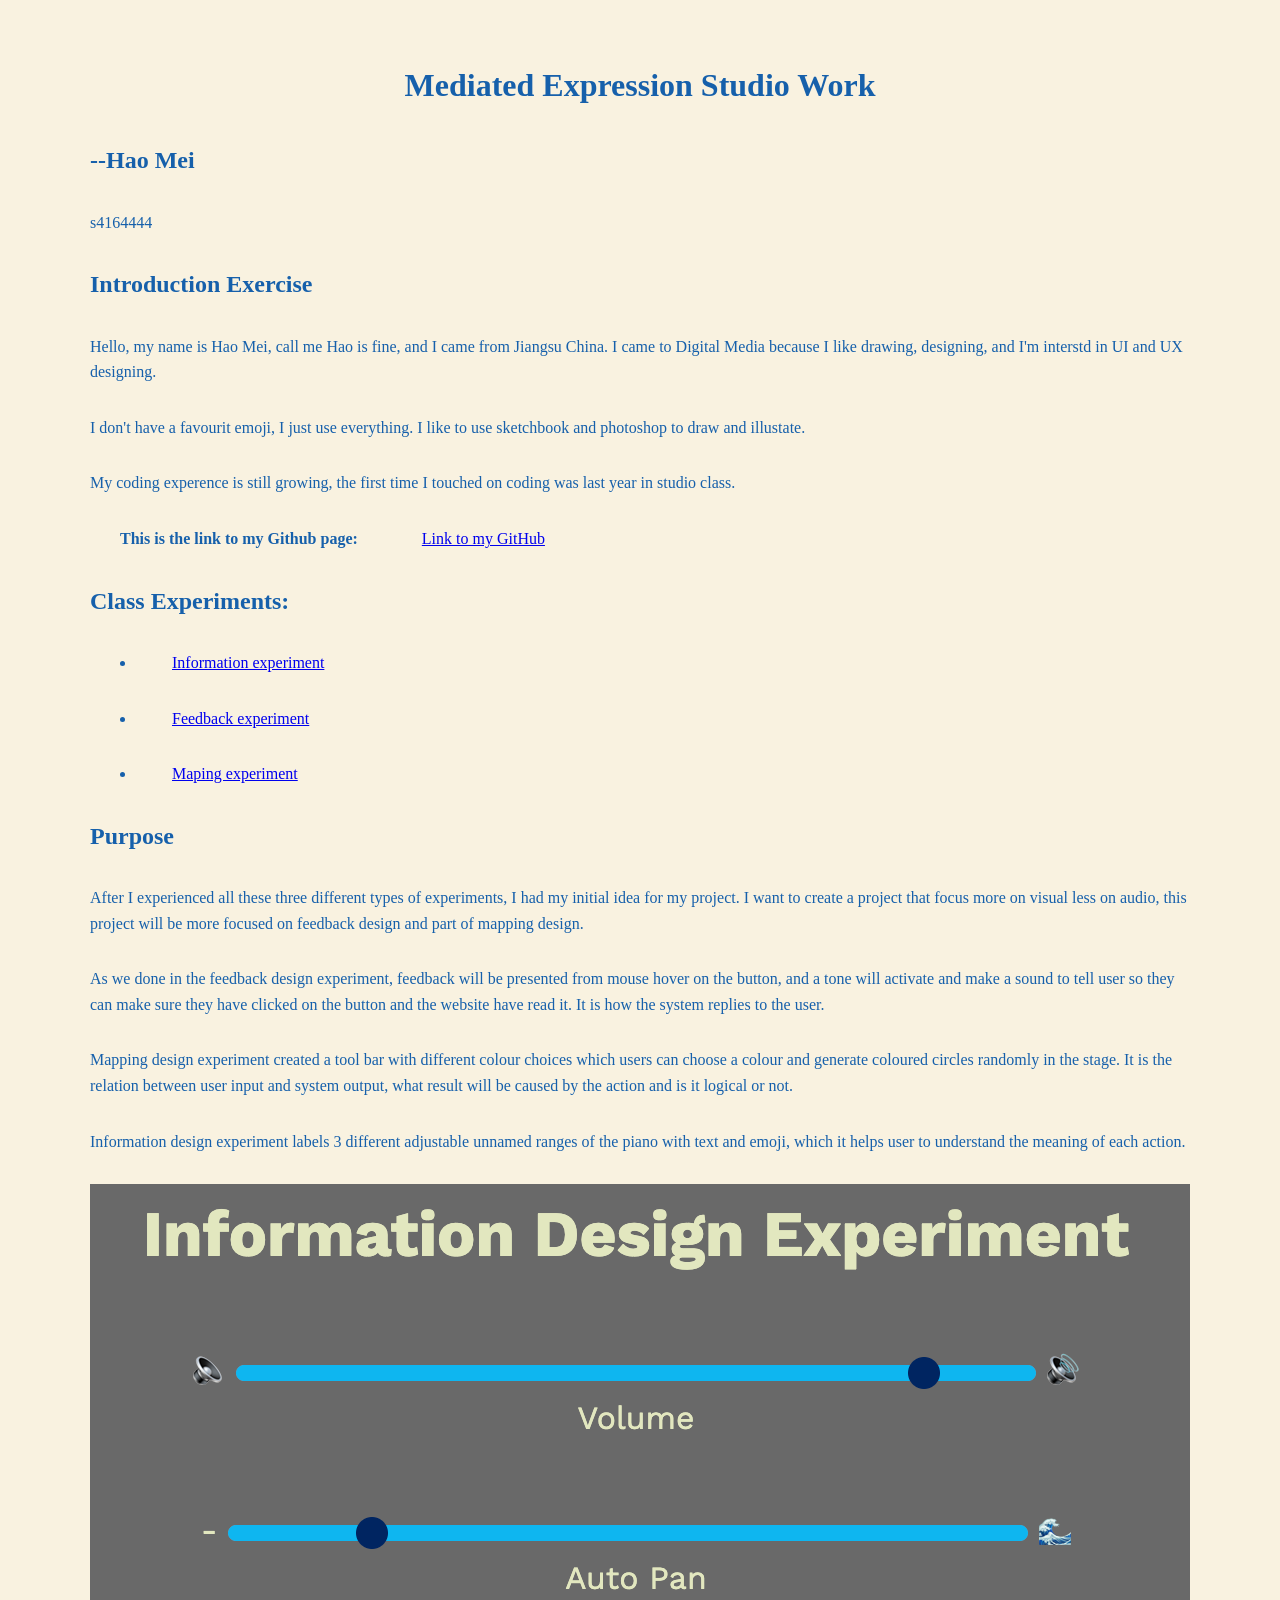
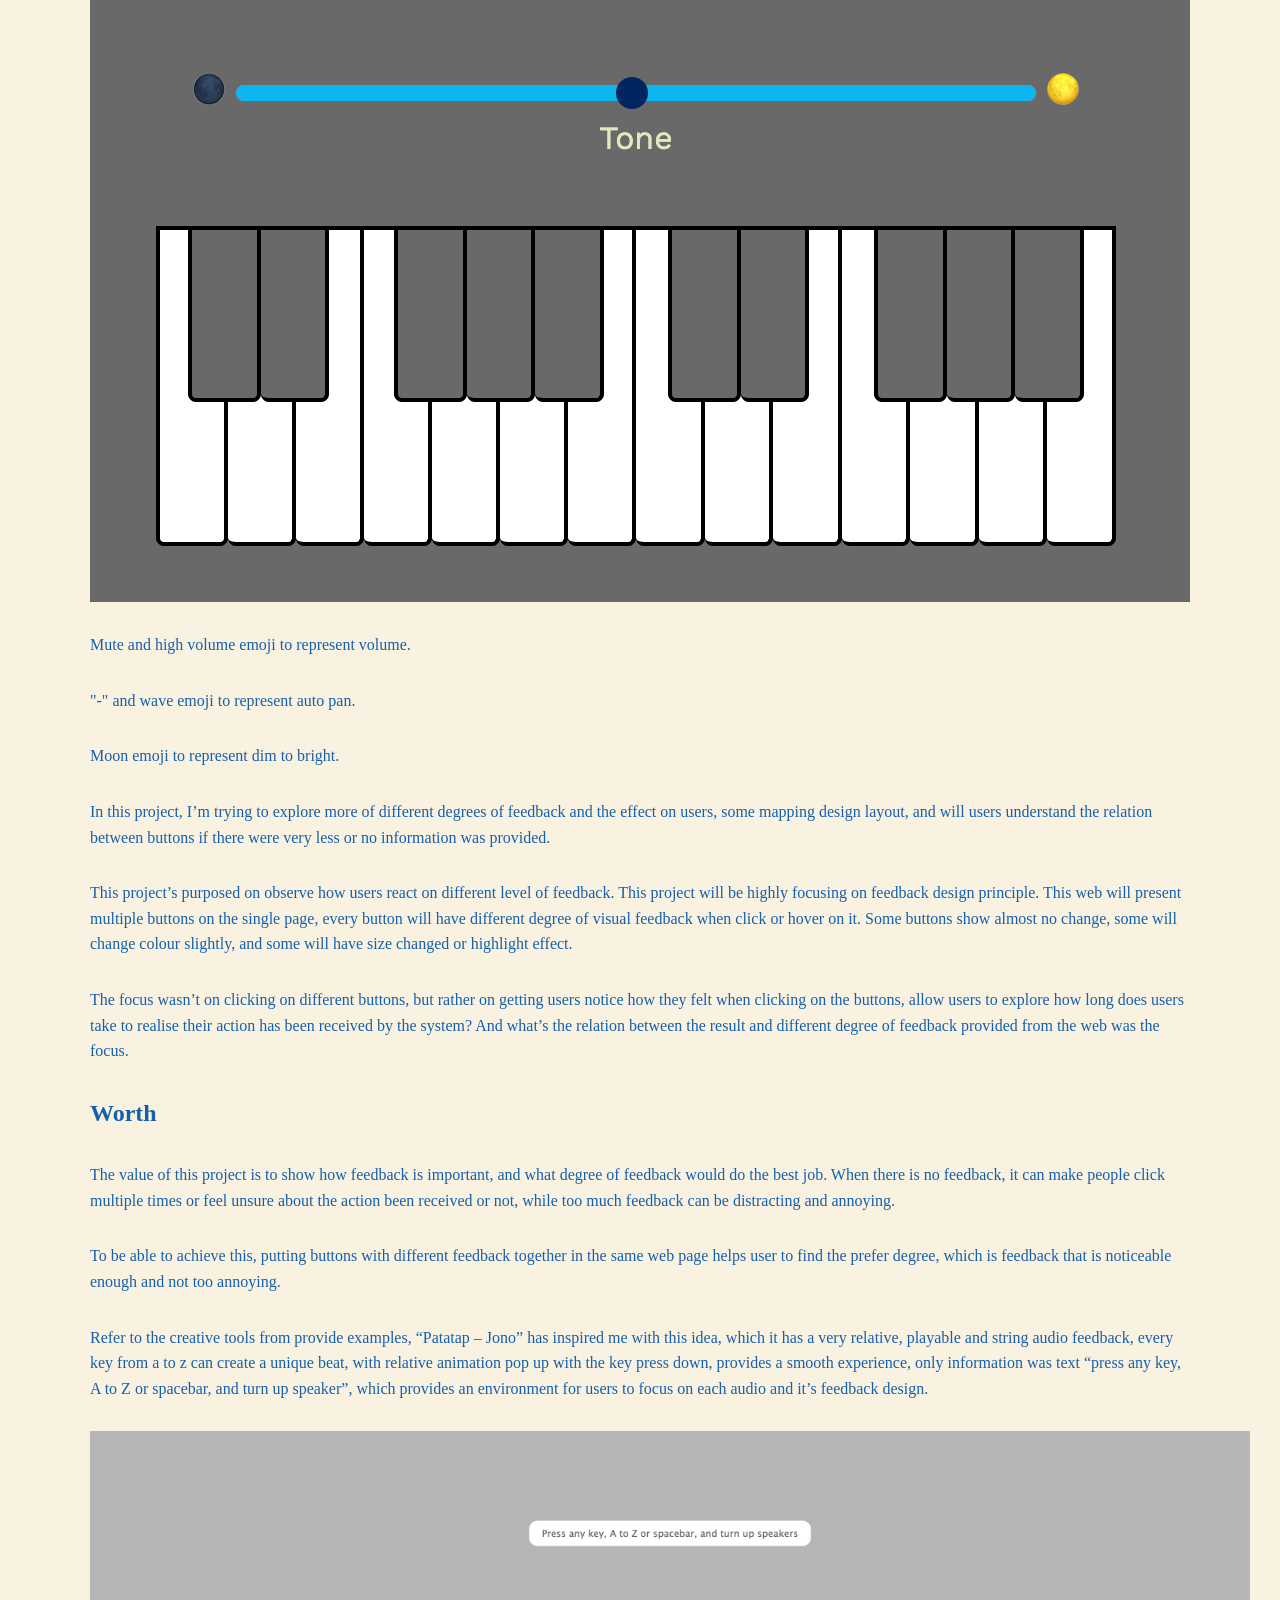
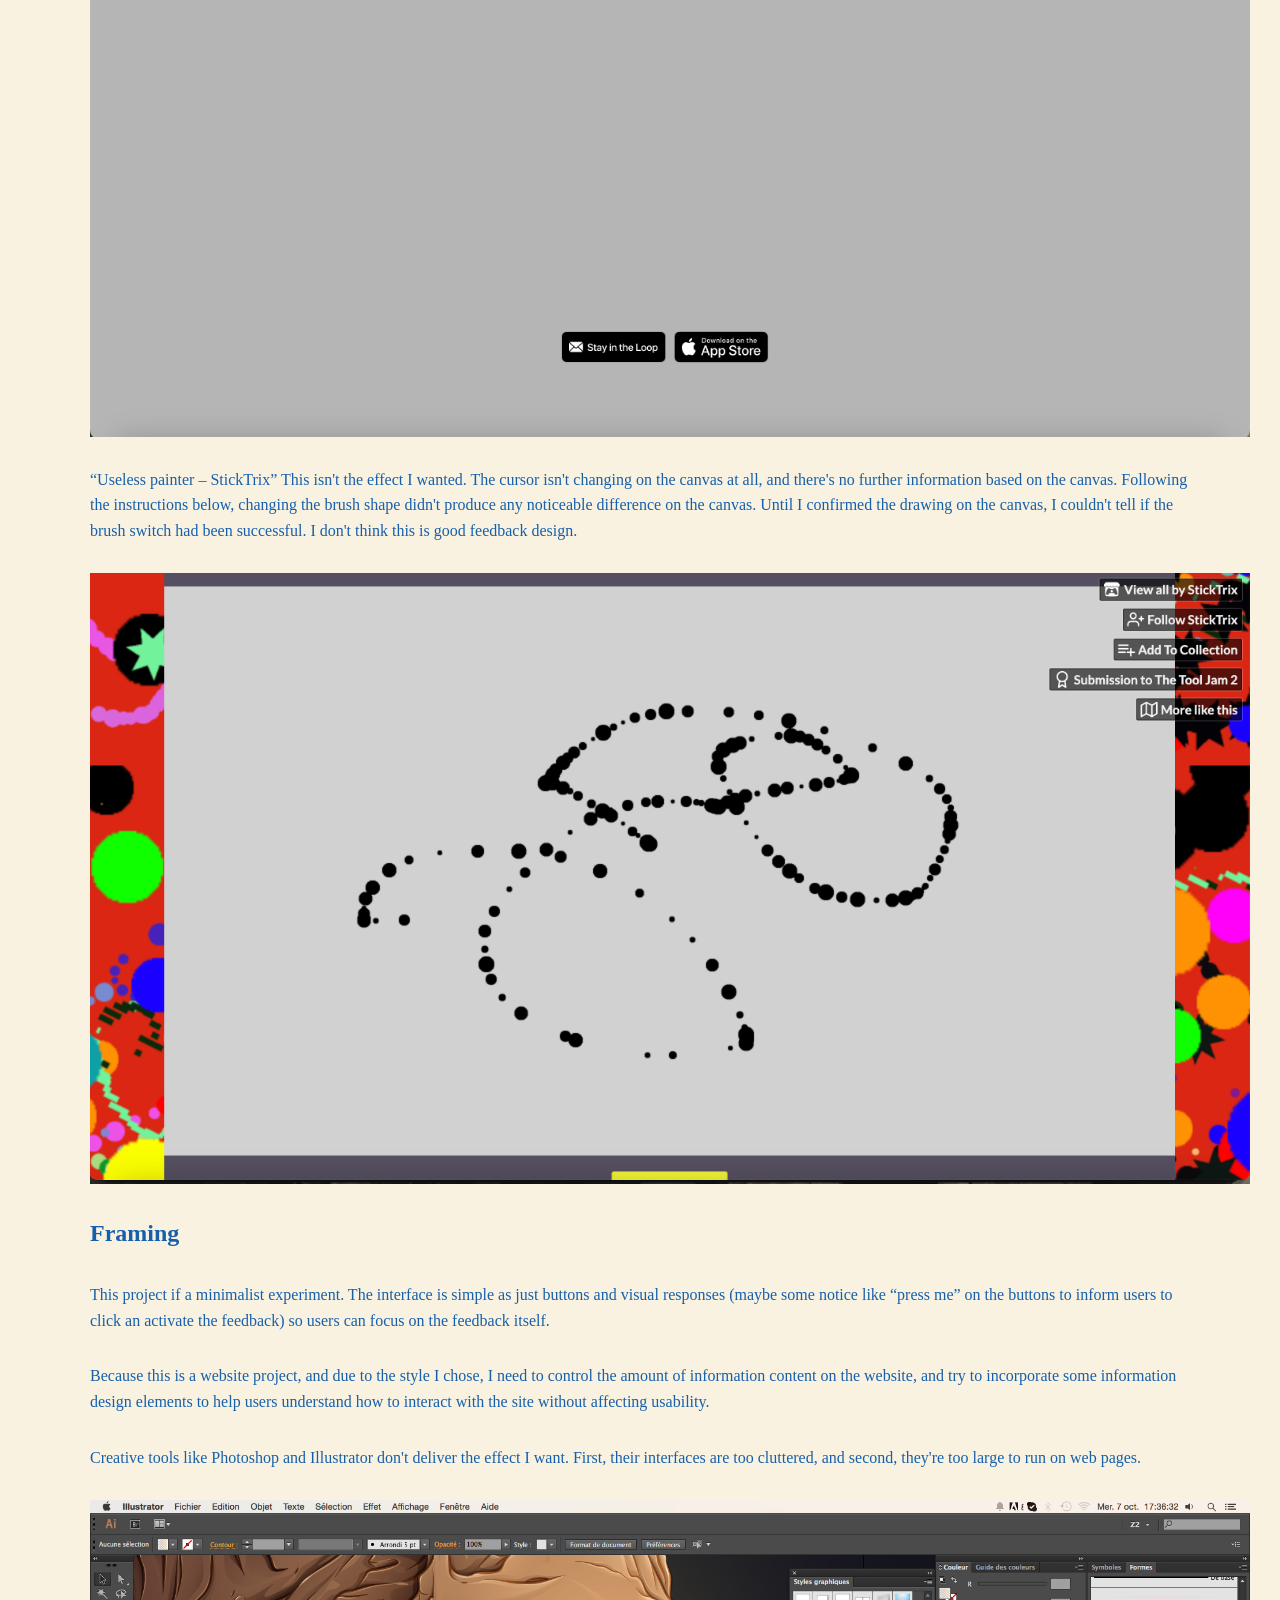
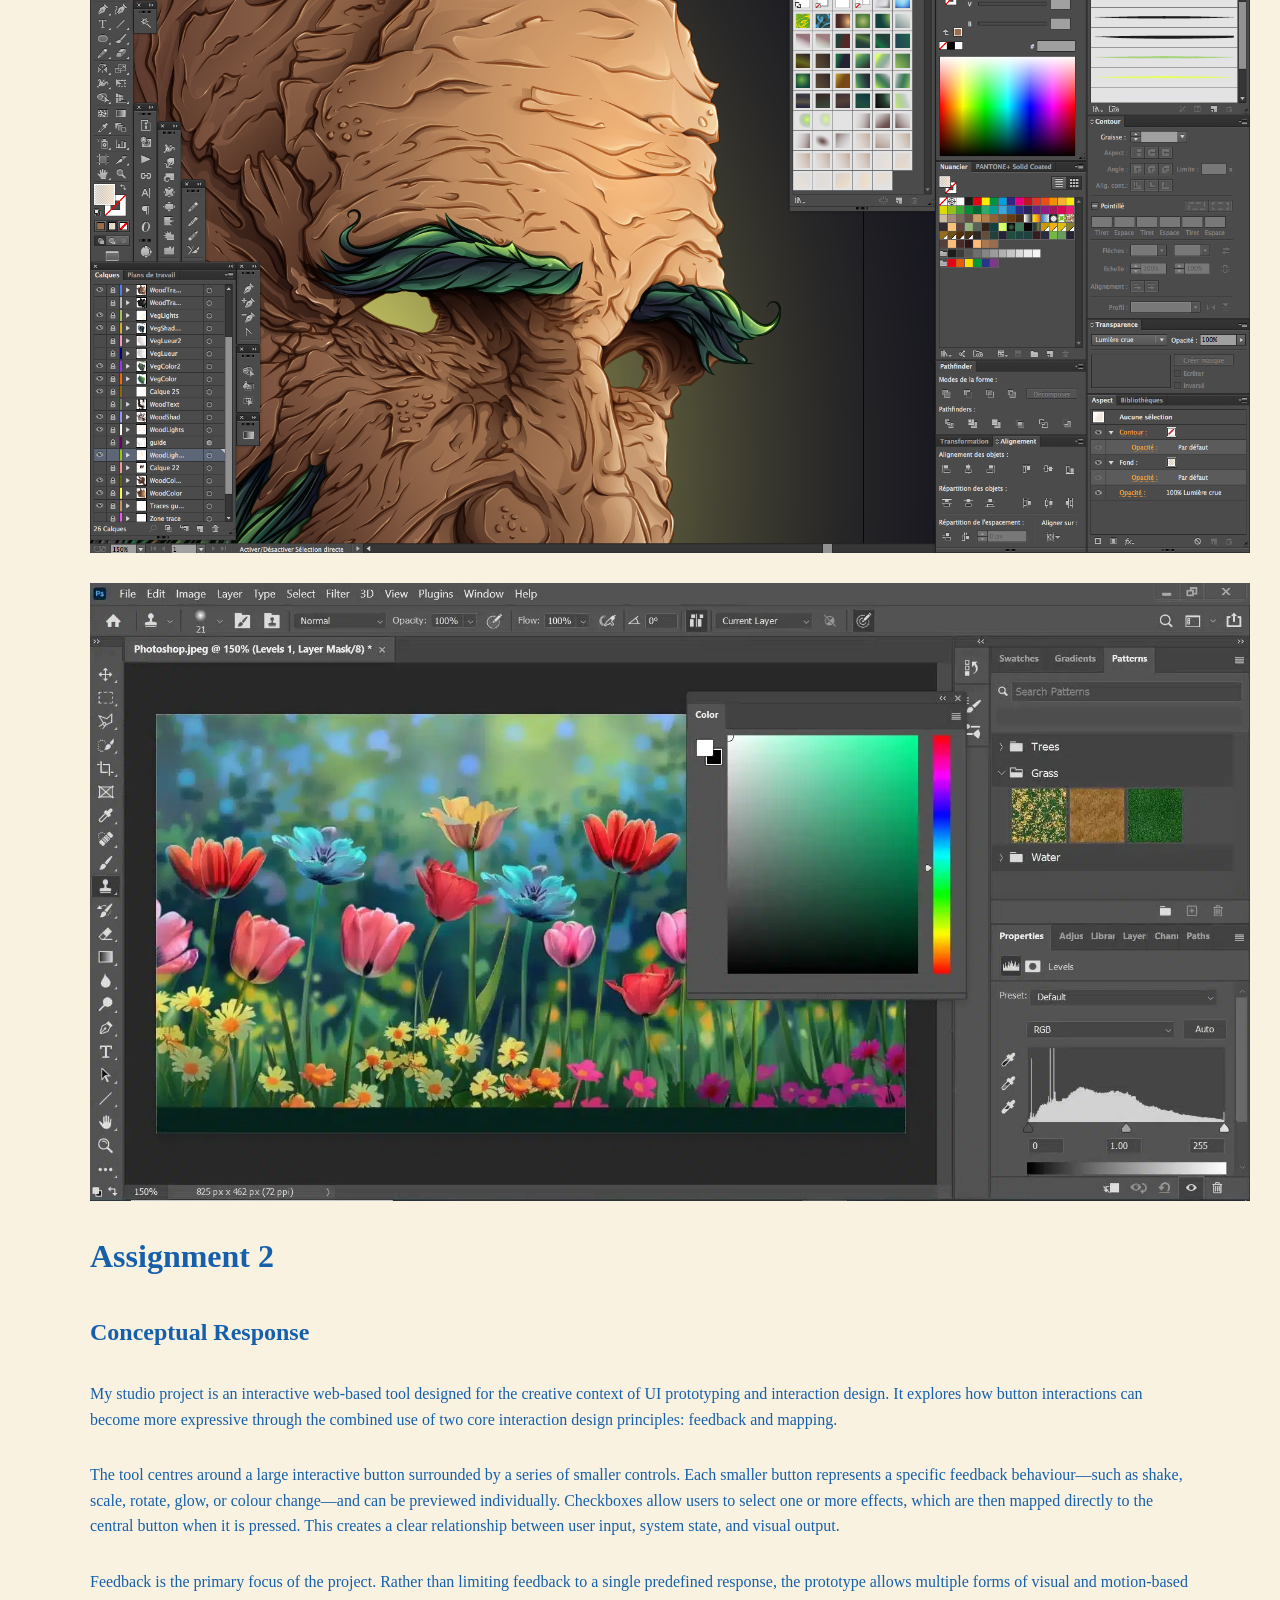
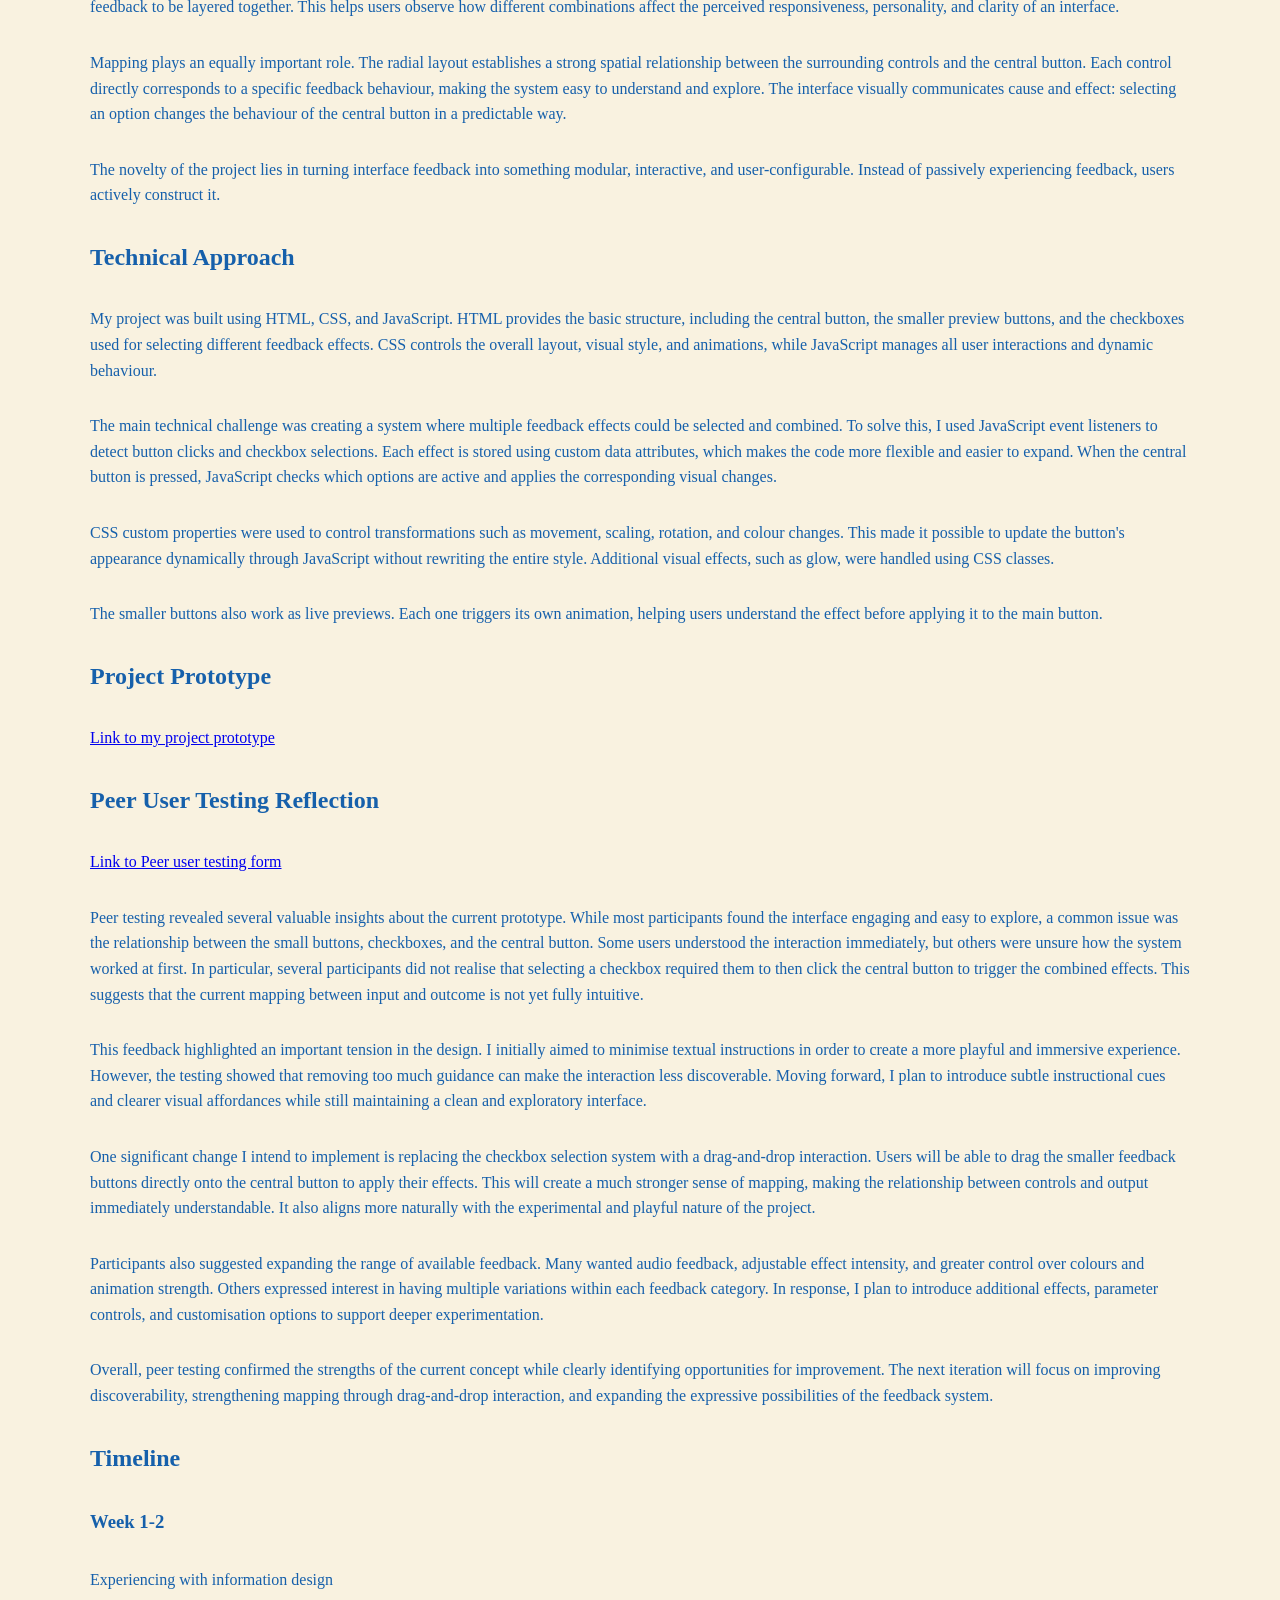
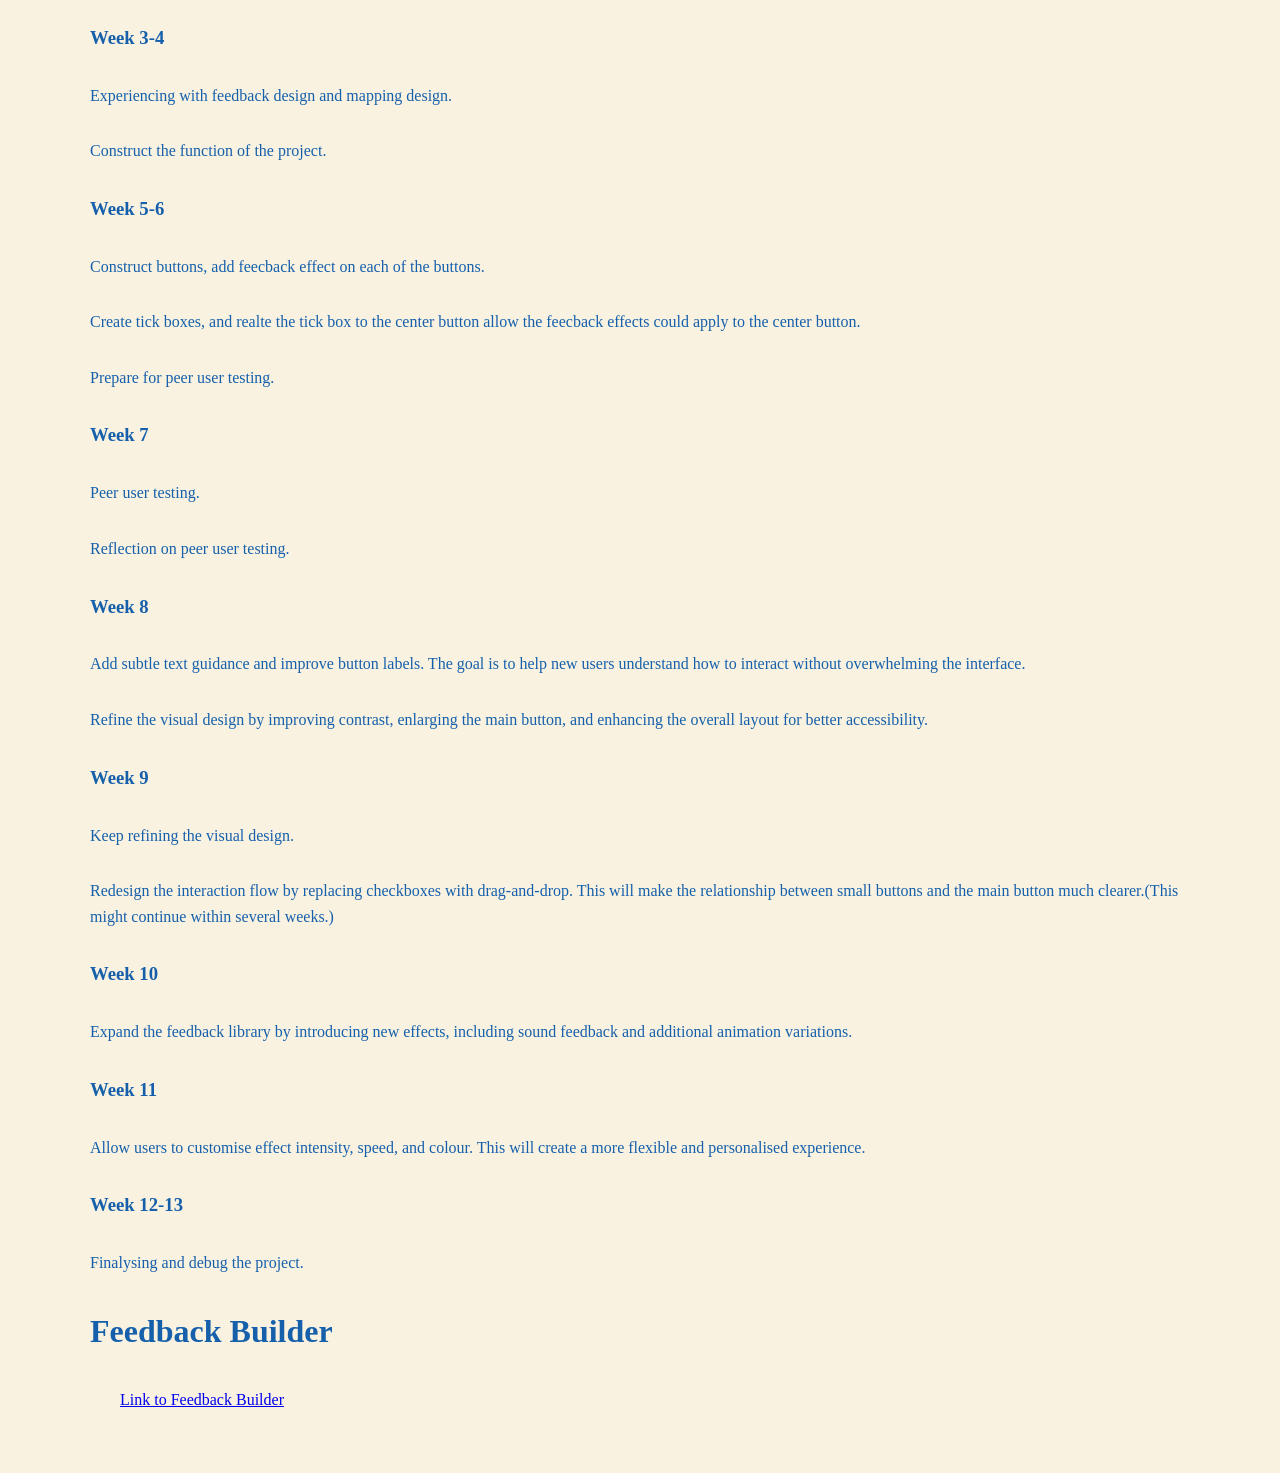
==== commit 3b7cbe45: "Update index.html" ====
--- a/index.html
+++ b/index.html
@@ -149,5 +149,10 @@
         <p>Allow users to customise effect intensity, speed, and colour. This will create a more flexible and personalised experience.</p>
         <h3>Week 12-13</h3>
         <p>Finalysing and debug the project.</p>
+
+    <h1>Feedback Builder</h1>
+    <p>
+        <a href="https://feedback-builder.netlify.app/" target="_blank">Link to Feedback Builder</a>
+    </p>
 </body>
 </html>
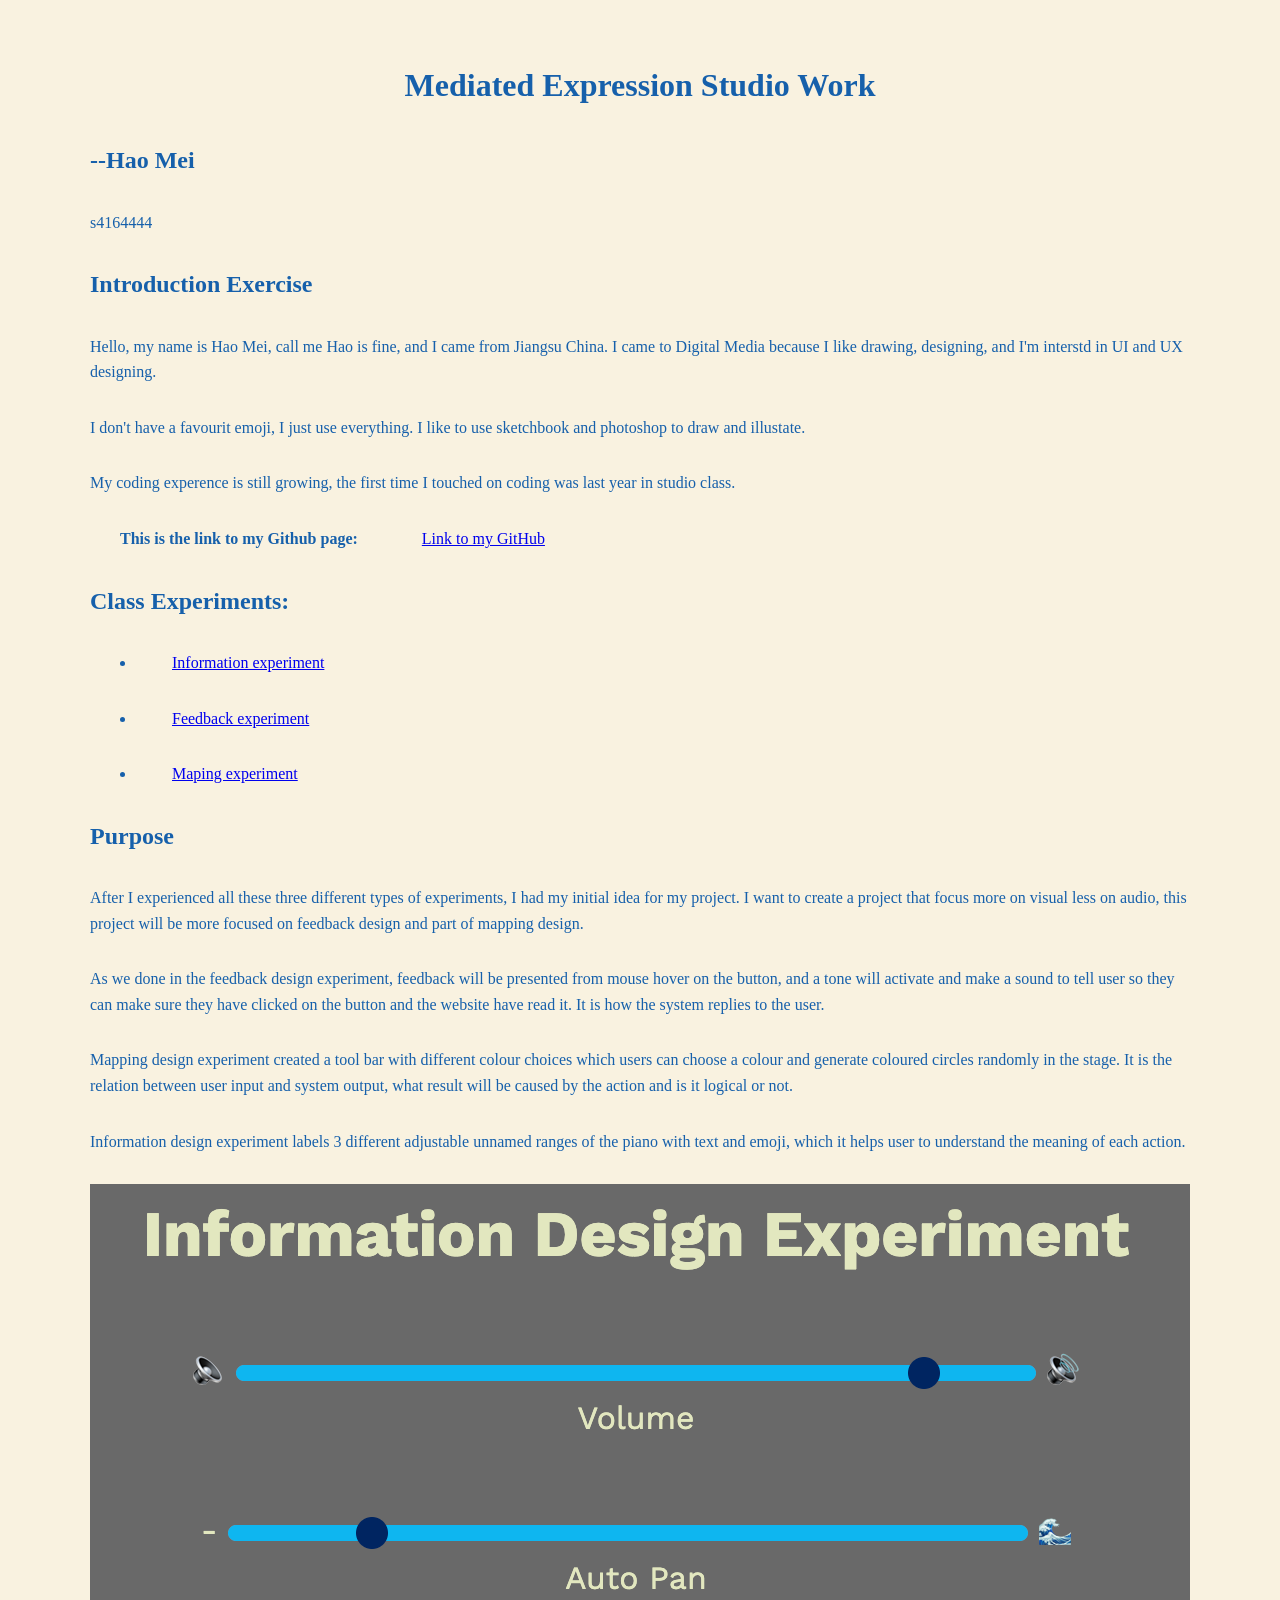
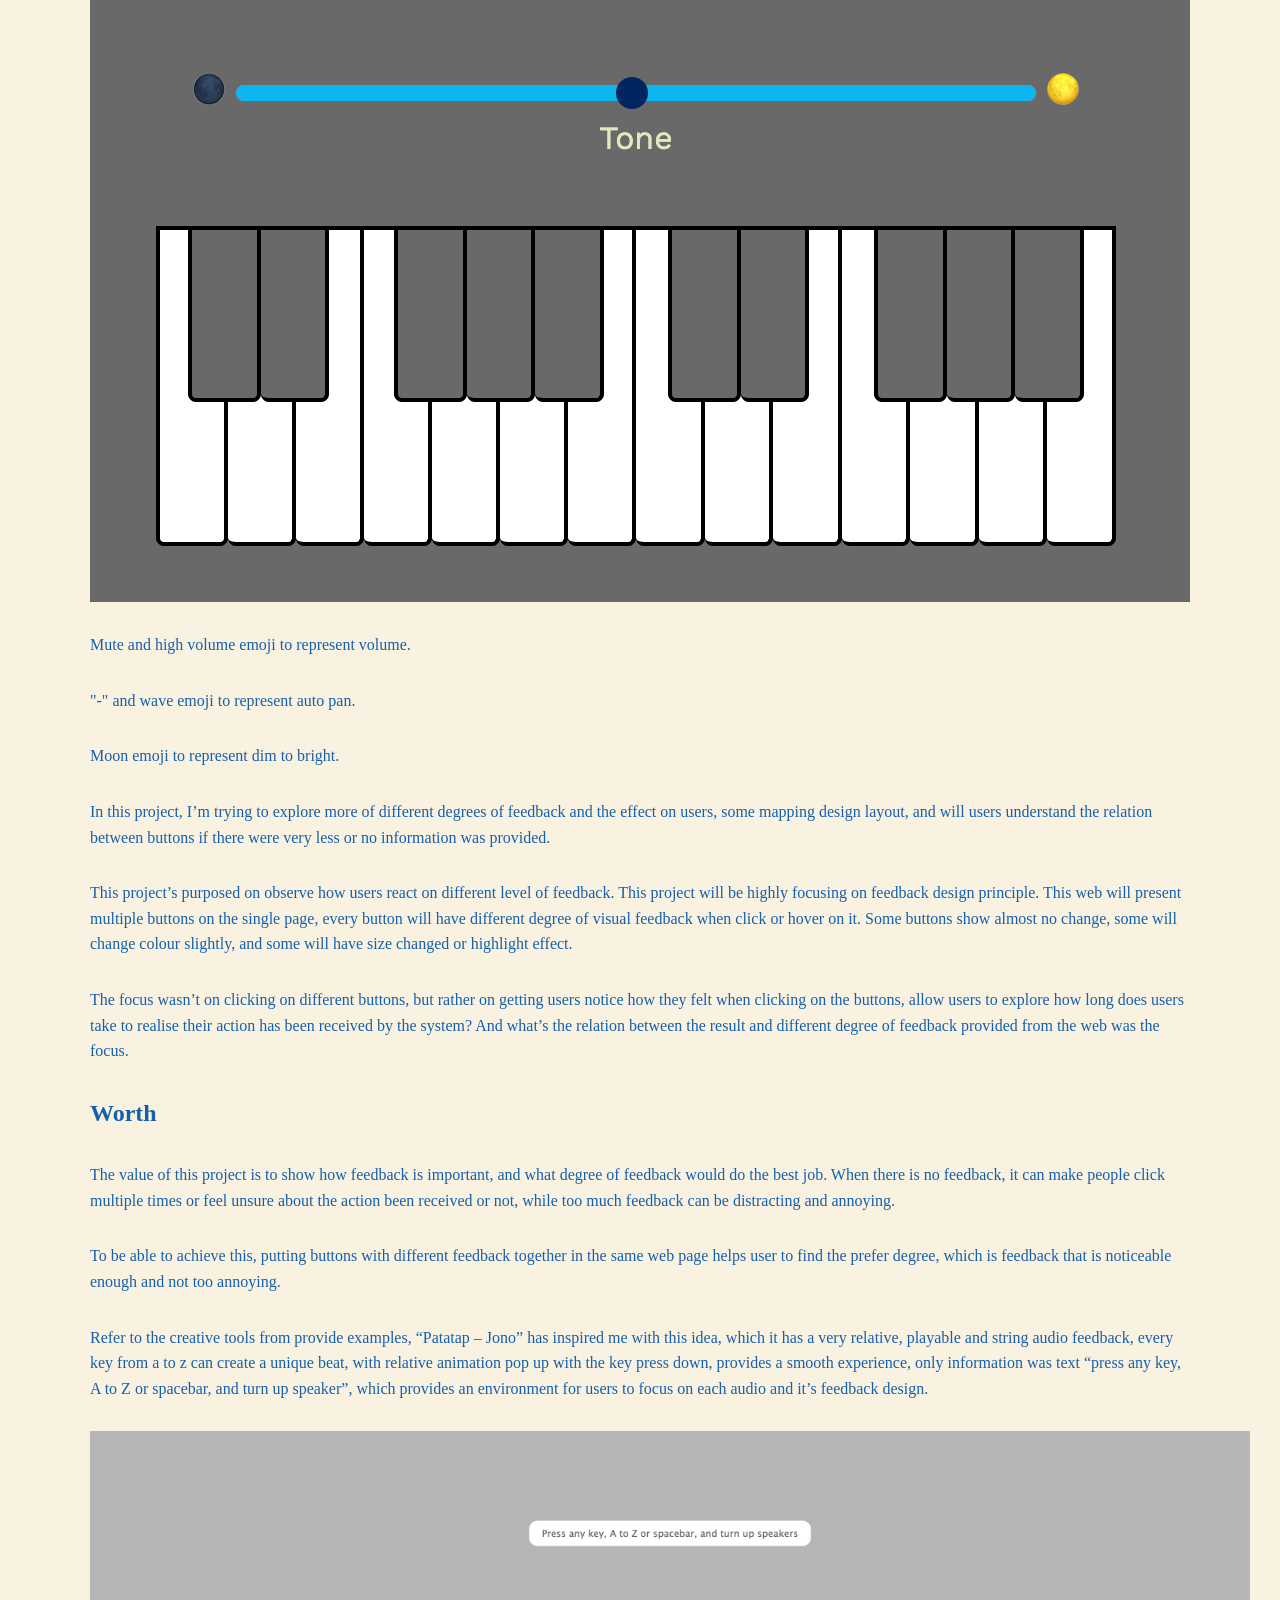
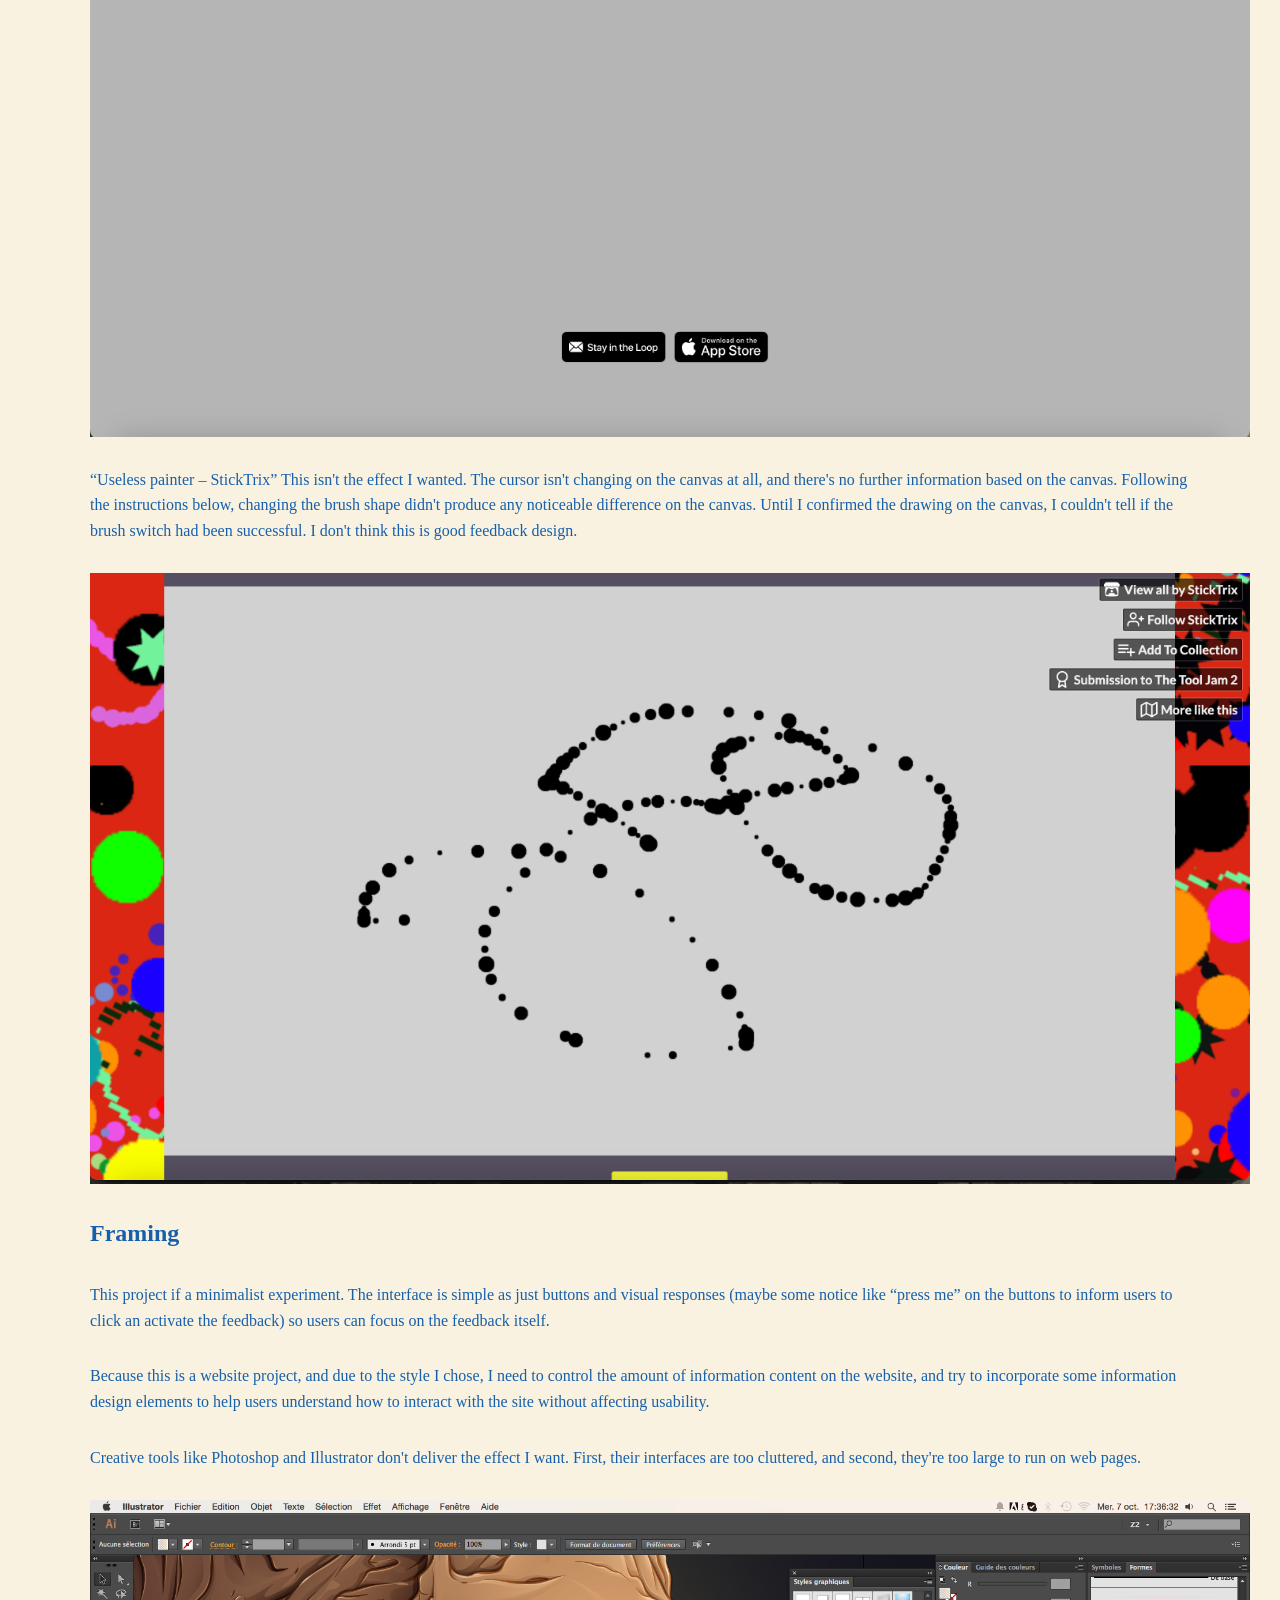
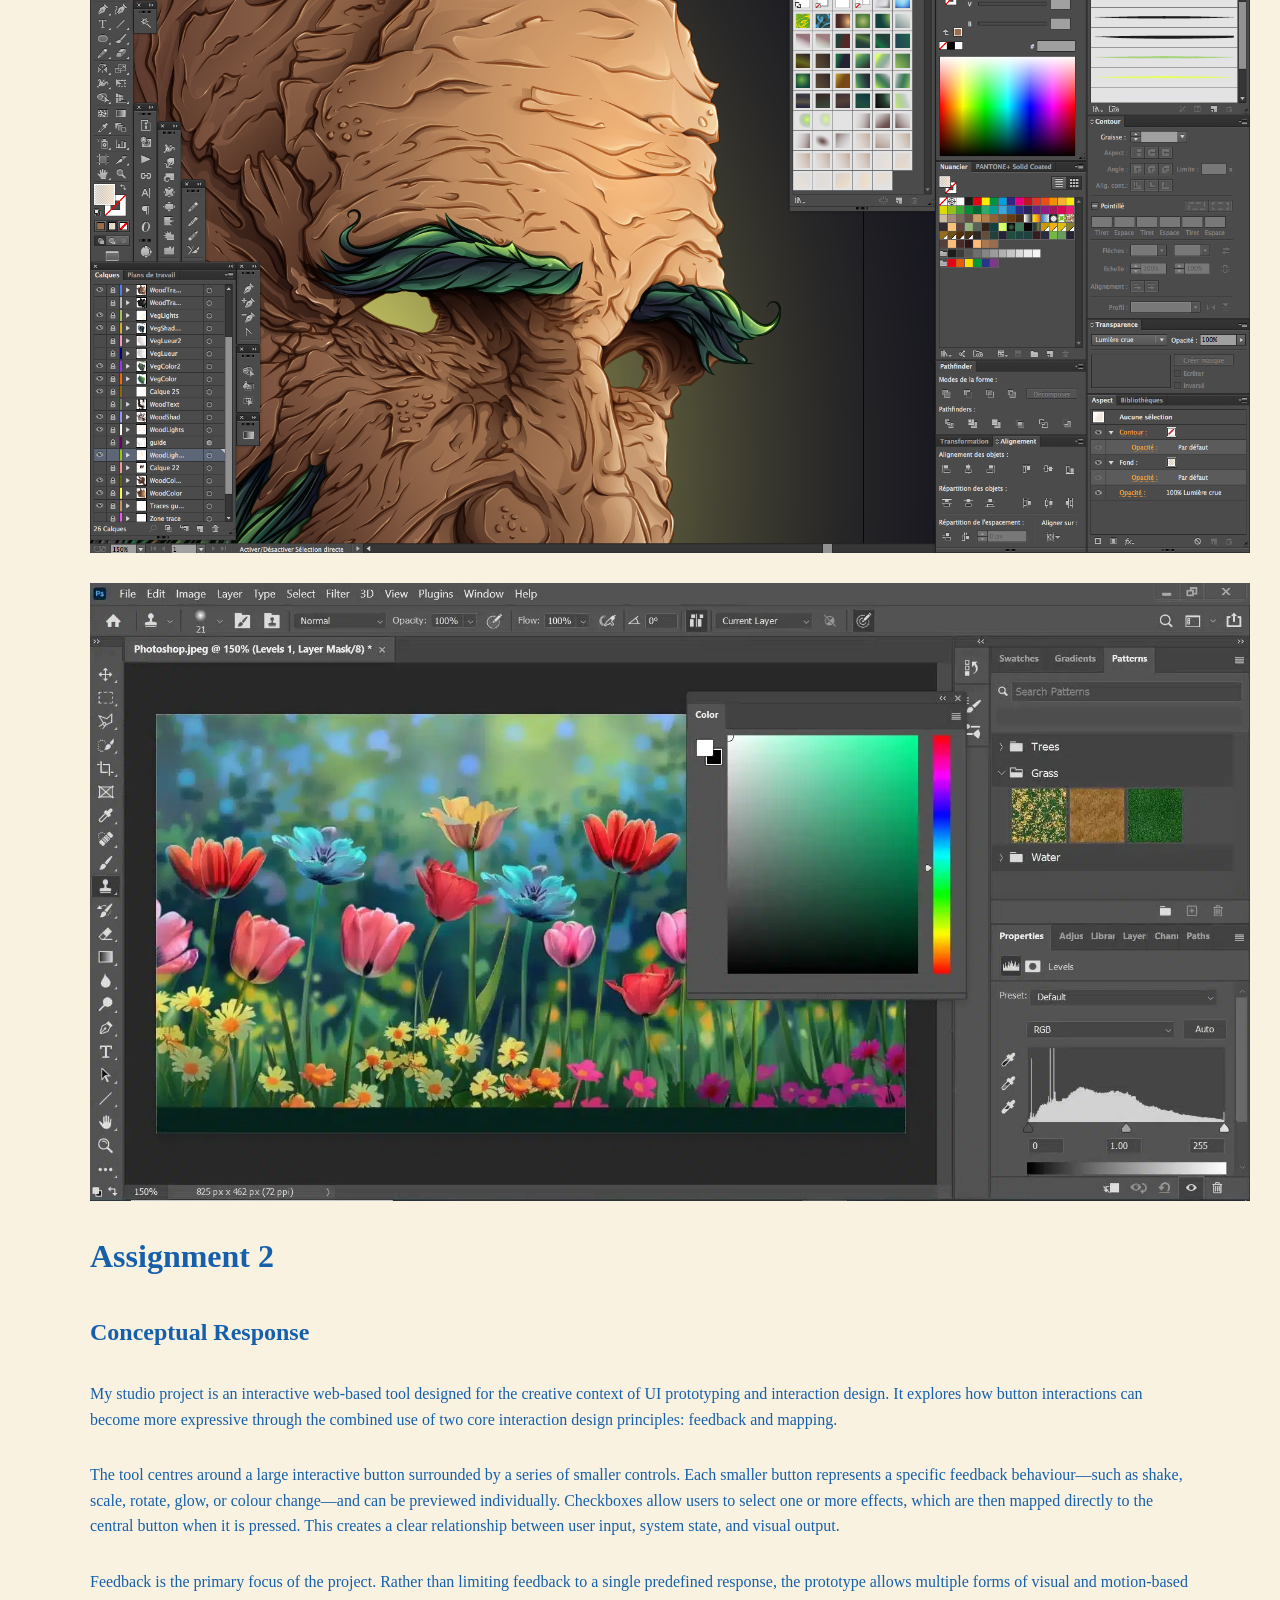
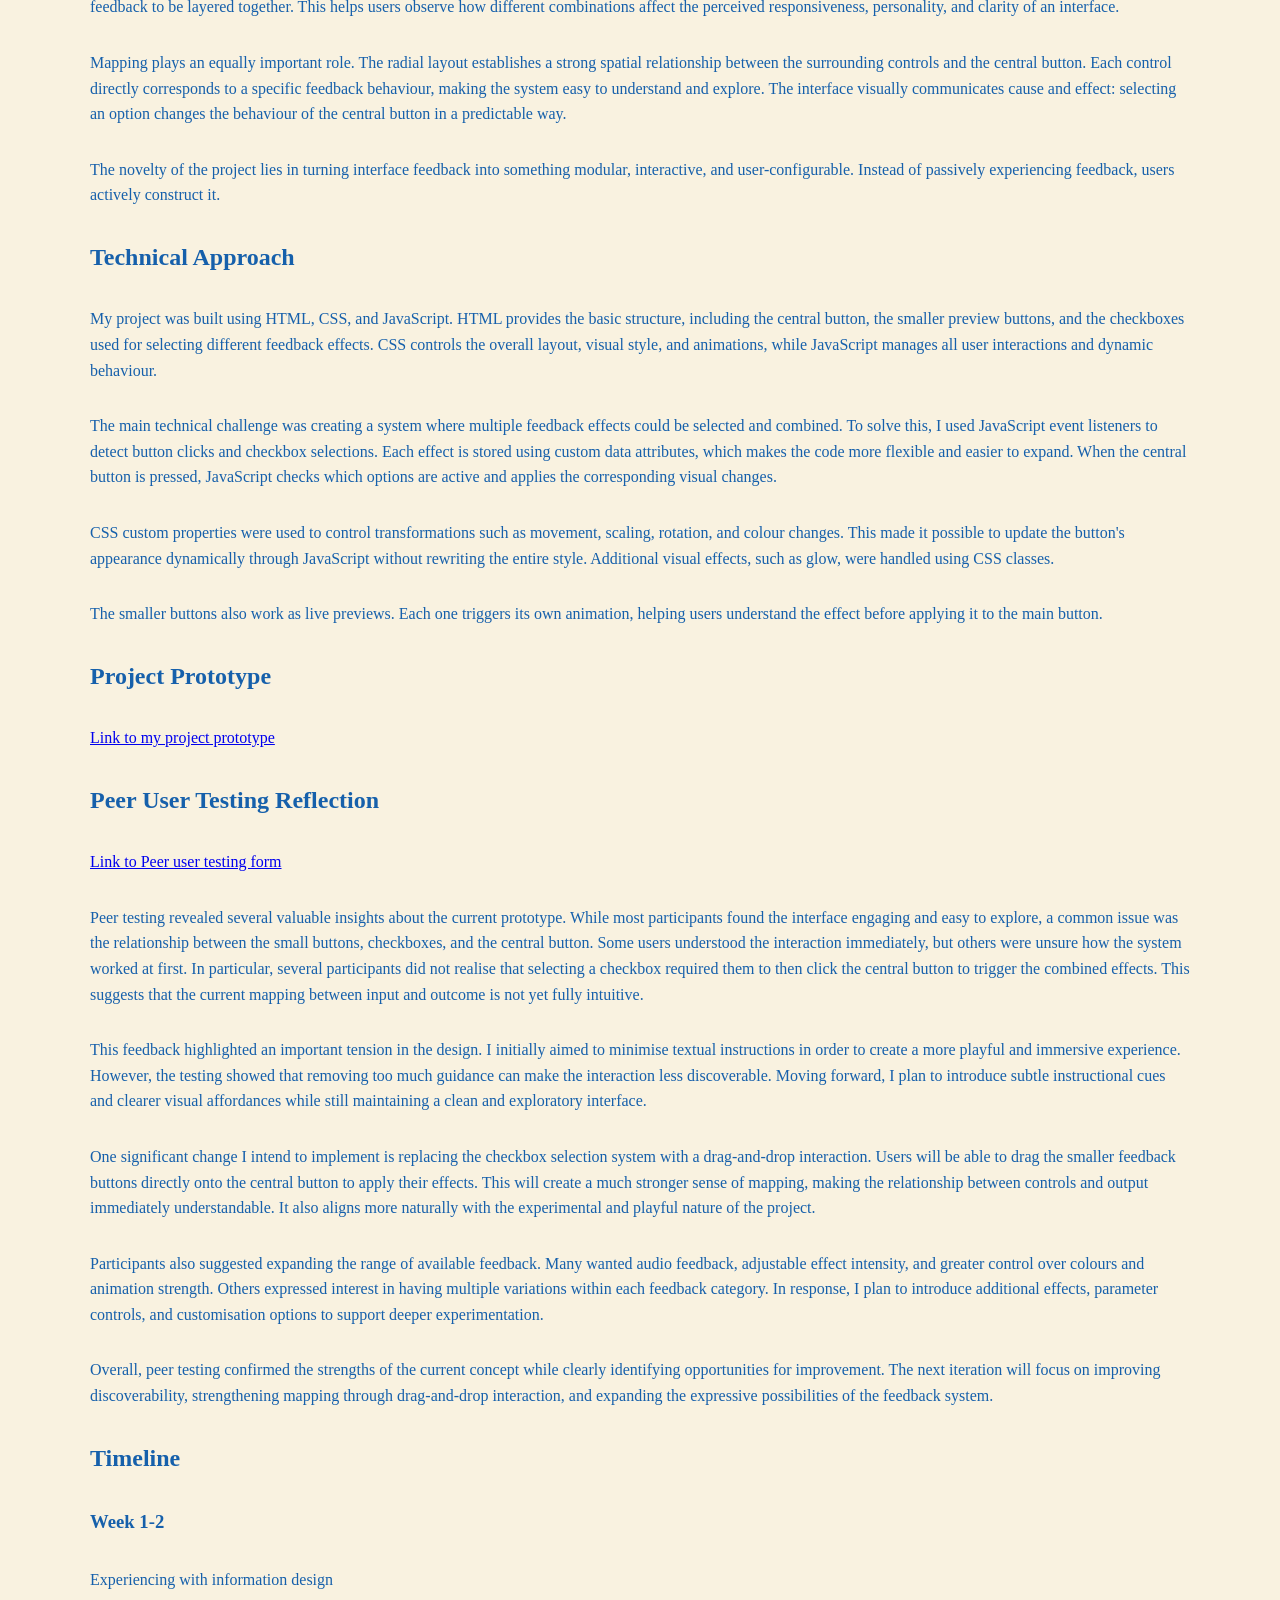
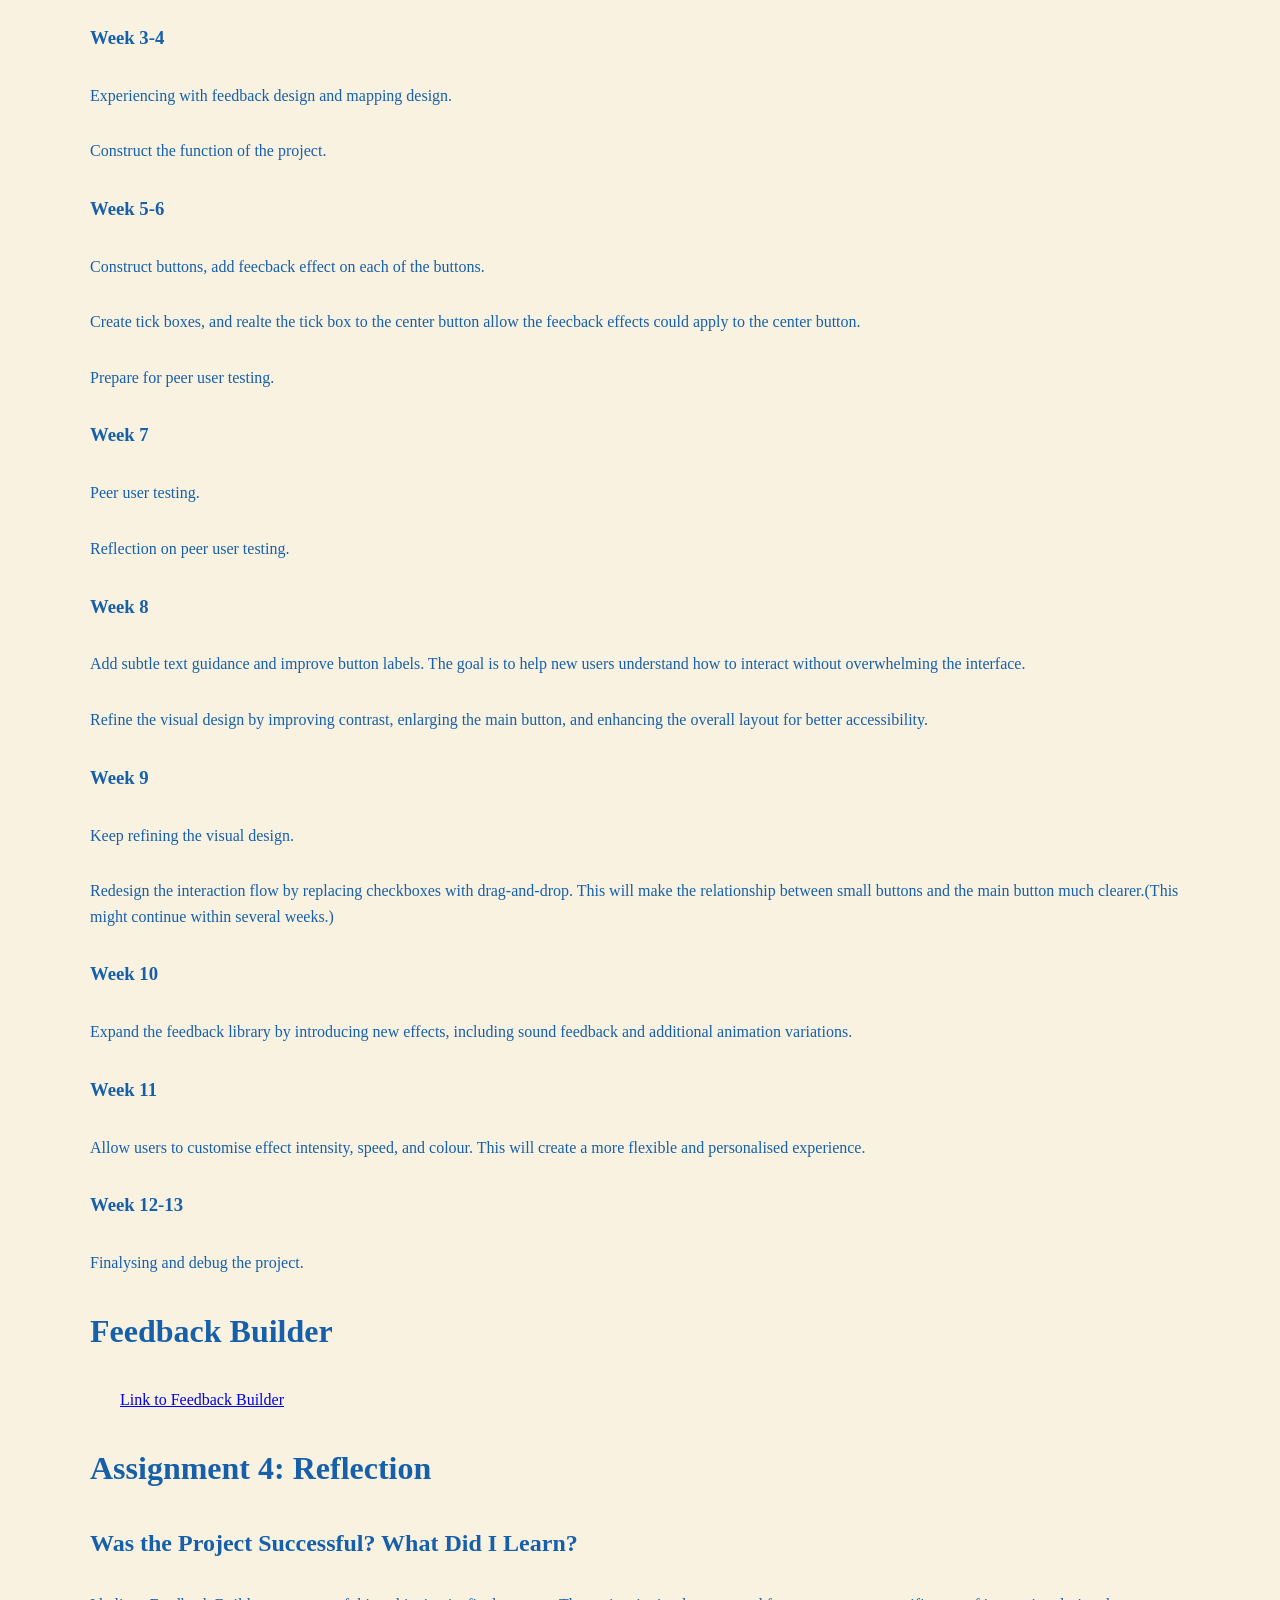
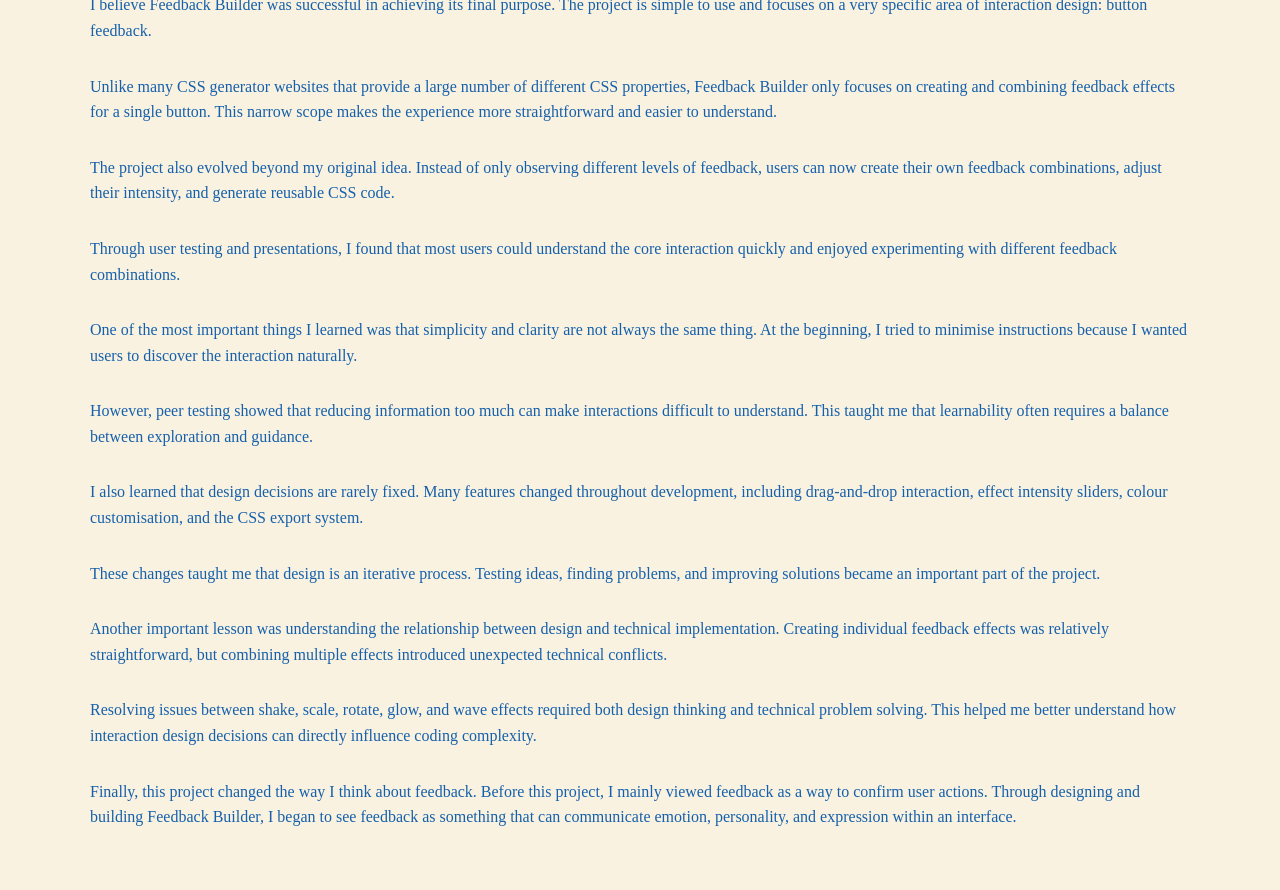
==== commit ed465834: "reflection update" ====
--- a/index.html
+++ b/index.html
@@ -72,35 +72,64 @@
             allow users to explore how long does users take to realise their action has been received by the system? And what’s the relation
              between the result and different degree of feedback provided from the web was the focus.</p>
     <h2>Worth</h2>
-        <p>The value of this project is to show how feedback is important, and what degree of feedback would do the best job. When there is no feedback, it can make people click multiple times or feel unsure about the action been received or not, while too much feedback can be distracting and annoying.</p>
-        <p>To be able to achieve this, putting buttons with different feedback together in the same web page helps user to find the prefer degree, which is feedback that is noticeable enough and not too annoying.</p>
-        <p>Refer to the creative tools from provide examples, “Patatap – Jono” has inspired me with this idea, which it has a very relative, playable and string audio feedback, every key from a to z can create a unique beat, with relative animation pop up with the key press down, provides a smooth experience, only information was text “press any key, A to Z or spacebar, and turn up speaker”, which provides an environment for users to focus on each audio and it’s feedback design.</p>
+        <p>The value of this project is to show how feedback is important, and what degree of feedback would do the best job. When there is no feedback,
+             it can make people click multiple times or feel unsure about the action been received or not, while too much feedback can be distracting and annoying.</p>
+        <p>To be able to achieve this, putting buttons with different feedback together in the same web page helps user to find the prefer degree, which is 
+            feedback that is noticeable enough and not too annoying.</p>
+        <p>Refer to the creative tools from provide examples, “Patatap – Jono” has inspired me with this idea,
+             which it has a very relative, playable and string audio feedback, every key from a to z can create a unique beat, 
+             with relative animation pop up with the key press down, provides a smooth experience, only information was text “press any key, 
+             A to Z or spacebar, and turn up speaker”, which provides an environment for users to focus on each audio and it’s feedback design.</p>
         <img src="./assets/patatapInfo.png" alt="Patatap load page">
 
-        <p>“Useless painter – StickTrix” This isn't the effect I wanted. The cursor isn't changing on the canvas at all, and there's no further information based on the canvas. Following the instructions below, changing the brush shape didn't produce any noticeable difference on the canvas. Until I confirmed the drawing on the canvas, I couldn't tell if the brush switch had been successful. I don't think this is good feedback design.</p>
+        <p>“Useless painter – StickTrix” This isn't the effect I wanted. The cursor isn't changing on the canvas at all, 
+            and there's no further information based on the canvas. Following the instructions below, changing the brush shape 
+            didn't produce any noticeable difference on the canvas. Until I confirmed the drawing on the canvas, I couldn't tell 
+            if the brush switch had been successful. I don't think this is good feedback design.</p>
         <img src="./assets/uselessPainter.png" alt="uselessPainter">
 
     <h2>Framing</h2>
-        <p>This project if a minimalist experiment. The interface is simple as just buttons and visual responses (maybe some notice like “press me” on the buttons to inform users to click an activate the feedback) so users can focus on the feedback itself.</p>
-        <p>Because this is a website project, and due to the style I chose, I need to control the amount of information content on the website, and try to incorporate some information design elements to help users understand how to interact with the site without affecting usability.</p>
-        <p>Creative tools like Photoshop and Illustrator don't deliver the effect I want. First, their interfaces are too cluttered, and second, they're too large to run on web pages.</p>
+        <p>This project if a minimalist experiment. The interface is simple as just buttons and visual responses (maybe some notice like “press me” 
+            on the buttons to inform users to click an activate the feedback) so users can focus on the feedback itself.</p>
+        <p>Because this is a website project, and due to the style I chose, I need to control the amount of information content on the website, 
+            and try to incorporate some information design elements to help users understand how to interact with the site without affecting usability.</p>
+        <p>Creative tools like Photoshop and Illustrator don't deliver the effect I want. First, their interfaces are too cluttered, and second, 
+            they're too large to run on web pages.</p>
         <img src="./assets/illustrator.png" alt="Adobe Illustrator">
         <img src="./assets/photoshop.webp" alt="Adobe Photoshop">
 
     <h1>Assignment 2</h1>
 
     <h2>Conceptual Response</h2>
-        <p>My studio project is an interactive web-based tool designed for the creative context of UI prototyping and interaction design. It explores how button interactions can become more expressive through the combined use of two core interaction design principles: feedback and mapping.
-        <p>The tool centres around a large interactive button surrounded by a series of smaller controls. Each smaller button represents a specific feedback behaviour—such as shake, scale, rotate, glow, or colour change—and can be previewed individually. Checkboxes allow users to select one or more effects, which are then mapped directly to the central button when it is pressed. This creates a clear relationship between user input, system state, and visual output.</p>
-        <p>Feedback is the primary focus of the project. Rather than limiting feedback to a single predefined response, the prototype allows multiple forms of visual and motion-based feedback to be layered together. This helps users observe how different combinations affect the perceived responsiveness, personality, and clarity of an interface.</p>
-        <p>Mapping plays an equally important role. The radial layout establishes a strong spatial relationship between the surrounding controls and the central button. Each control directly corresponds to a specific feedback behaviour, making the system easy to understand and explore. The interface visually communicates cause and effect: selecting an option changes the behaviour of the central button in a predictable way.</p>
-        <p>The novelty of the project lies in turning interface feedback into something modular, interactive, and user-configurable. Instead of passively experiencing feedback, users actively construct it. </p>
+        <p>My studio project is an interactive web-based tool designed for the creative context of UI prototyping and interaction design.
+             It explores how button interactions can become more expressive through the combined use of two core interaction design principles: feedback and mapping.
+        <p>The tool centres around a large interactive button surrounded by a series of smaller controls. Each smaller button represents a specific feedback 
+            behaviour—such as shake, scale, rotate, glow, or colour change—and can be previewed individually. Checkboxes allow users to select one or more effects, 
+            which are then mapped directly to the central button when it is pressed. This creates a clear relationship between user input, system state, 
+            and visual output.</p>
+        <p>Feedback is the primary focus of the project. Rather than limiting feedback to a single predefined response, the prototype allows multiple 
+            forms of visual and motion-based feedback to be layered together. This helps users observe how different combinations affect the 
+            perceived responsiveness, personality, and clarity of an interface.</p>
+        <p>Mapping plays an equally important role. The radial layout establishes a strong spatial relationship between the 
+            surrounding controls and the central button. Each control directly corresponds to a specific feedback behaviour, 
+            making the system easy to understand and explore. The interface visually communicates cause and effect: selecting
+             an option changes the behaviour of the central button in a predictable way.</p>
+        <p>The novelty of the project lies in turning interface feedback into something modular, interactive, and user-configurable.
+             Instead of passively experiencing feedback, users actively construct it. </p>
     
     <h2>Technical Approach</h2>
-    <p>My project was built using HTML, CSS, and JavaScript. HTML provides the basic structure, including the central button, the smaller preview buttons, and the checkboxes used for selecting different feedback effects. CSS controls the overall layout, visual style, and animations, while JavaScript manages all user interactions and dynamic behaviour.</p>
-    <p>The main technical challenge was creating a system where multiple feedback effects could be selected and combined. To solve this, I used JavaScript event listeners to detect button clicks and checkbox selections. Each effect is stored using custom data attributes, which makes the code more flexible and easier to expand. When the central button is pressed, JavaScript checks which options are active and applies the corresponding visual changes.</p>
-    <p>CSS custom properties were used to control transformations such as movement, scaling, rotation, and colour changes. This made it possible to update the button's appearance dynamically through JavaScript without rewriting the entire style. Additional visual effects, such as glow, were handled using CSS classes.</p>
-    <p>The smaller buttons also work as live previews. Each one triggers its own animation, helping users understand the effect before applying it to the main button. </p>
+    <p>My project was built using HTML, CSS, and JavaScript. HTML provides the basic structure, including the central button, 
+        the smaller preview buttons, and the checkboxes used for selecting different feedback effects. CSS controls the overall layout, 
+        visual style, and animations, while JavaScript manages all user interactions and dynamic behaviour.</p>
+    <p>The main technical challenge was creating a system where multiple feedback effects could be selected and combined. To solve this, 
+        I used JavaScript event listeners to detect button clicks and checkbox selections. Each effect is stored using custom data attributes, 
+        which makes the code more flexible and easier to expand. When the central button is pressed, JavaScript checks which options are active 
+        and applies the corresponding visual changes.</p>
+    <p>CSS custom properties were used to control transformations such as movement, scaling, rotation, and colour changes. 
+        This made it possible to update the button's appearance dynamically through JavaScript without rewriting the entire style. 
+        Additional visual effects, such as glow, were handled using CSS classes.</p>
+    <p>The smaller buttons also work as live previews. Each one triggers its own animation, 
+        helping users understand the effect before applying it to the main button. </p>
 
     <h2>Project Prototype</h2>
     <a href="https://feedback-prototype.netlify.app/">Link to my project prototype</a>
@@ -109,19 +138,32 @@
     <h2>Peer User Testing Reflection</h2>
     <a href="https://forms.office.com/r/aLuuq1AEQh">Link to Peer user testing form</a>
     <p>
-        Peer testing revealed several valuable insights about the current prototype. While most participants found the interface engaging and easy to explore, a common issue was the relationship between the small buttons, checkboxes, and the central button. Some users understood the interaction immediately, but others were unsure how the system worked at first. In particular, several participants did not realise that selecting a checkbox required them to then click the central button to trigger the combined effects. This suggests that the current mapping between input and outcome is not yet fully intuitive.
-    </p>
-    <p>
-        This feedback highlighted an important tension in the design. I initially aimed to minimise textual instructions in order to create a more playful and immersive experience. However, the testing showed that removing too much guidance can make the interaction less discoverable. Moving forward, I plan to introduce subtle instructional cues and clearer visual affordances while still maintaining a clean and exploratory interface.
-    </p>
-    <p>
-        One significant change I intend to implement is replacing the checkbox selection system with a drag-and-drop interaction. Users will be able to drag the smaller feedback buttons directly onto the central button to apply their effects. This will create a much stronger sense of mapping, making the relationship between controls and output immediately understandable. It also aligns more naturally with the experimental and playful nature of the project.
-    </p>
-    <p>
-        Participants also suggested expanding the range of available feedback. Many wanted audio feedback, adjustable effect intensity, and greater control over colours and animation strength. Others expressed interest in having multiple variations within each feedback category. In response, I plan to introduce additional effects, parameter controls, and customisation options to support deeper experimentation.
-    </p>
-    <p>
-        Overall, peer testing confirmed the strengths of the current concept while clearly identifying opportunities for improvement. The next iteration will focus on improving discoverability, strengthening mapping through drag-and-drop interaction, and expanding the expressive possibilities of the feedback system.
+        Peer testing revealed several valuable insights about the current prototype. 
+        While most participants found the interface engaging and easy to explore, a common issue was the relationship between the small buttons,
+         checkboxes, and the central button. Some users understood the interaction immediately, but others were unsure how the system worked at first.
+          In particular, several participants did not realise that selecting a checkbox required them to then click the central button to 
+          trigger the combined effects. This suggests that the current mapping between input and outcome is not yet fully intuitive.
+    </p>
+    <p>
+        This feedback highlighted an important tension in the design. I initially aimed to minimise textual instructions in order to create 
+        a more playful and immersive experience. However, the testing showed that removing too much guidance can make the interaction less discoverable. 
+        Moving forward, I plan to introduce subtle instructional cues and clearer visual affordances while still maintaining a clean and exploratory interface.
+    </p>
+    <p>
+        One significant change I intend to implement is replacing the checkbox selection system with a drag-and-drop interaction. 
+        Users will be able to drag the smaller feedback buttons directly onto the central button to apply their effects. 
+        This will create a much stronger sense of mapping, making the relationship between controls and output immediately understandable. 
+        It also aligns more naturally with the experimental and playful nature of the project.
+    </p>
+    <p>
+        Participants also suggested expanding the range of available feedback. Many wanted audio feedback, adjustable effect intensity, 
+        and greater control over colours and animation strength. Others expressed interest in having multiple variations within each feedback category. 
+        In response, I plan to introduce additional effects, parameter controls, and customisation options to support deeper experimentation.
+    </p>
+    <p>
+        Overall, peer testing confirmed the strengths of the current concept while clearly identifying opportunities for improvement. 
+        The next iteration will focus on improving discoverability, strengthening mapping through drag-and-drop interaction, 
+        and expanding the expressive possibilities of the feedback system.
     </p>
 
     <h2>Timeline</h2>
@@ -142,7 +184,8 @@
         <p>Refine the visual design by improving contrast, enlarging the main button, and enhancing the overall layout for better accessibility.</p>
         <h3>Week 9</h3>
         <p>Keep refining the visual design.</p>
-        <p>Redesign the interaction flow by replacing checkboxes with drag-and-drop. This will make the relationship between small buttons and the main button much clearer.(This might continue within several weeks.)</p>
+        <p>Redesign the interaction flow by replacing checkboxes with drag-and-drop. This will make the relationship 
+            between small buttons and the main button much clearer.(This might continue within several weeks.)</p>
         <h3>Week 10</h3>
         <p>Expand the feedback library by introducing new effects, including sound feedback and additional animation variations.</p>
         <h3>Week 11</h3>
@@ -154,5 +197,79 @@
     <p>
         <a href="https://feedback-builder.netlify.app/" target="_blank">Link to Feedback Builder</a>
     </p>
+
+    <h1>Assignment 4: Reflection</h1>
+    <h2>Was the Project Successful? What Did I Learn?</h2>
+        <p>
+        I believe Feedback Builder was successful in achieving its final purpose.
+        The project is simple to use and focuses on a very specific area of interaction design: button feedback.
+        </p>
+
+        <p>
+        Unlike many CSS generator websites that provide a large number of different CSS properties,
+        Feedback Builder only focuses on creating and combining feedback effects for a single button.
+        This narrow scope makes the experience more straightforward and easier to understand.
+        </p>
+
+        <p>
+        The project also evolved beyond my original idea.
+        Instead of only observing different levels of feedback,
+        users can now create their own feedback combinations,
+        adjust their intensity, and generate reusable CSS code.
+        </p>
+
+        <p>
+        Through user testing and presentations,
+        I found that most users could understand the core interaction quickly
+        and enjoyed experimenting with different feedback combinations.
+        </p>
+
+        <p>
+        One of the most important things I learned was that simplicity and clarity are not always the same thing.
+        At the beginning, I tried to minimise instructions because I wanted users to discover the interaction naturally.
+        </p>
+
+        <p>
+        However, peer testing showed that reducing information too much
+        can make interactions difficult to understand.
+        This taught me that learnability often requires a balance between exploration and guidance.
+        </p>
+
+        <p>
+        I also learned that design decisions are rarely fixed.
+        Many features changed throughout development,
+        including drag-and-drop interaction,
+        effect intensity sliders,
+        colour customisation,
+        and the CSS export system.
+        </p>
+
+        <p>
+        These changes taught me that design is an iterative process.
+        Testing ideas, finding problems, and improving solutions
+        became an important part of the project.
+        </p>
+
+        <p>
+        Another important lesson was understanding the relationship
+        between design and technical implementation.
+        Creating individual feedback effects was relatively straightforward,
+        but combining multiple effects introduced unexpected technical conflicts.
+        </p>
+
+        <p>
+        Resolving issues between shake, scale, rotate, glow, and wave effects
+        required both design thinking and technical problem solving.
+        This helped me better understand how interaction design decisions
+        can directly influence coding complexity.
+        </p>
+
+        <p>
+        Finally, this project changed the way I think about feedback.
+        Before this project, I mainly viewed feedback as a way to confirm user actions.
+        Through designing and building Feedback Builder,
+        I began to see feedback as something that can communicate emotion,
+        personality, and expression within an interface.
+        </p>
 </body>
 </html>
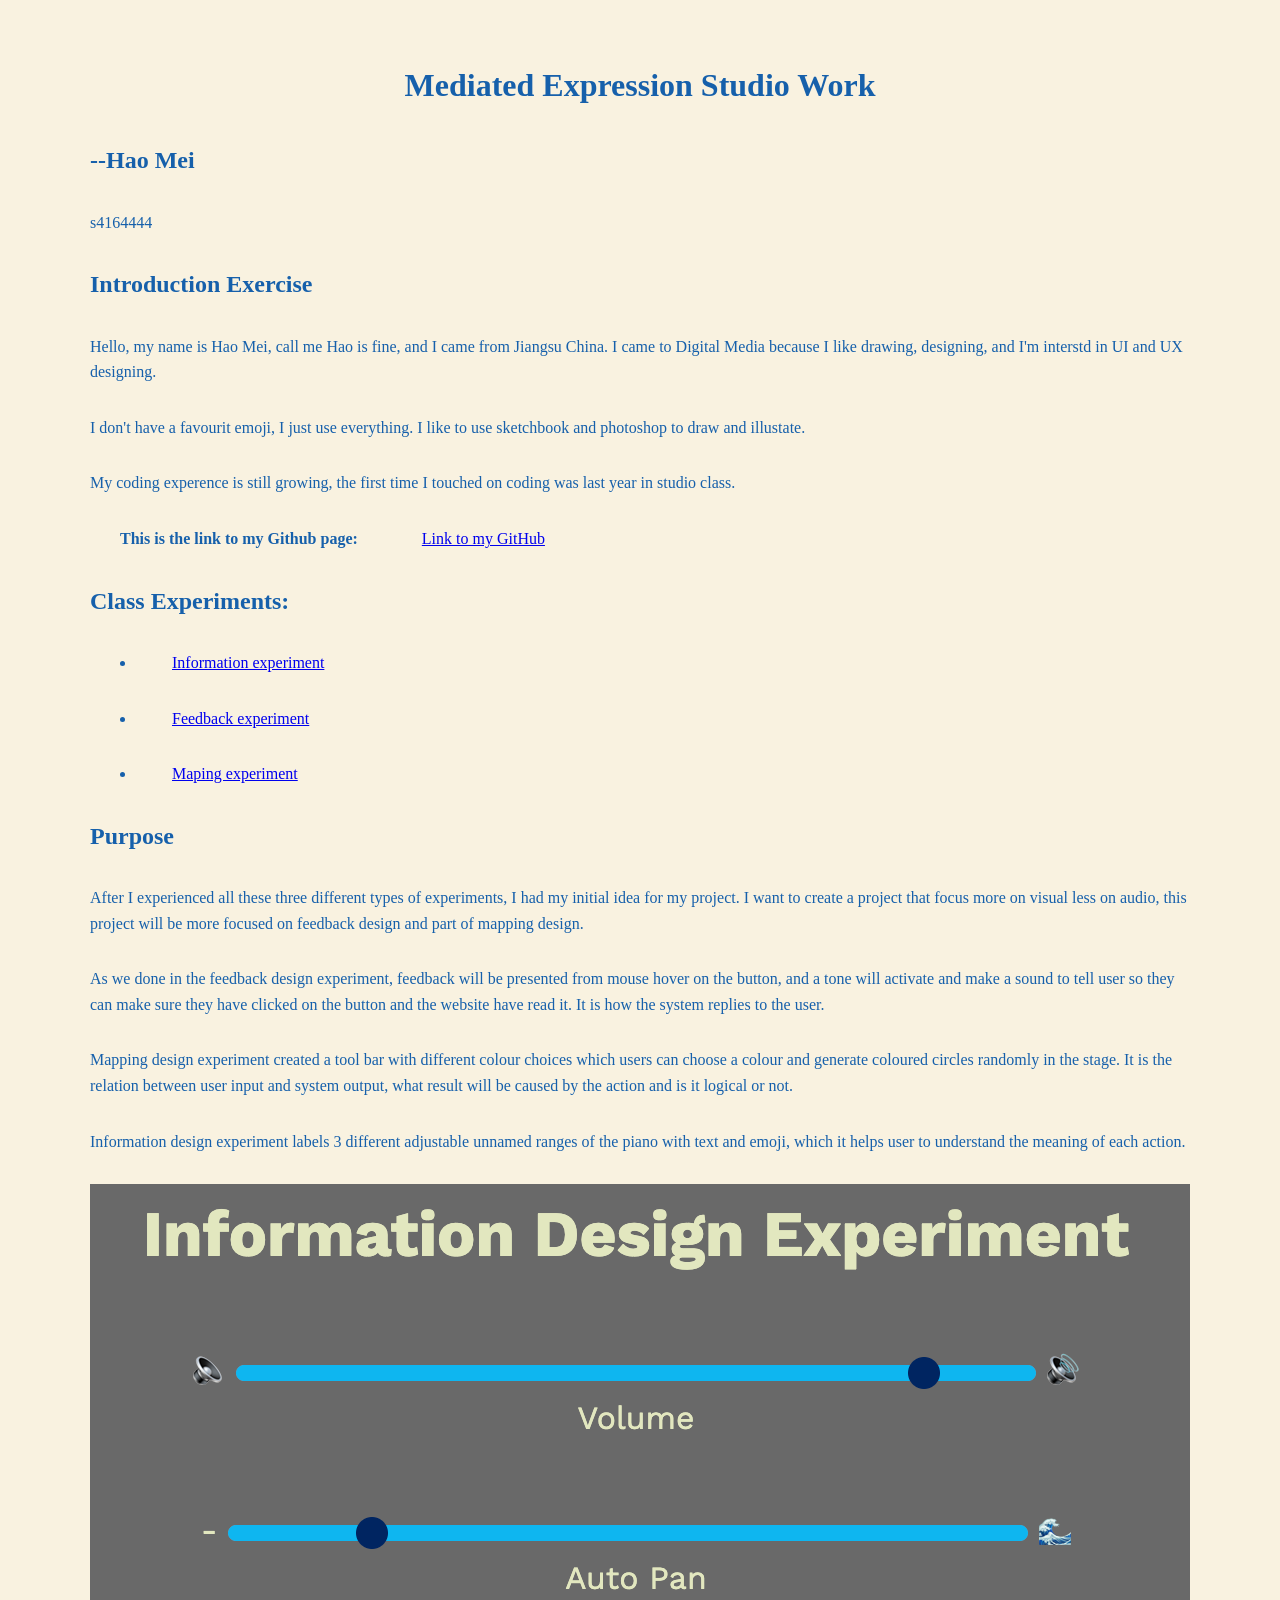
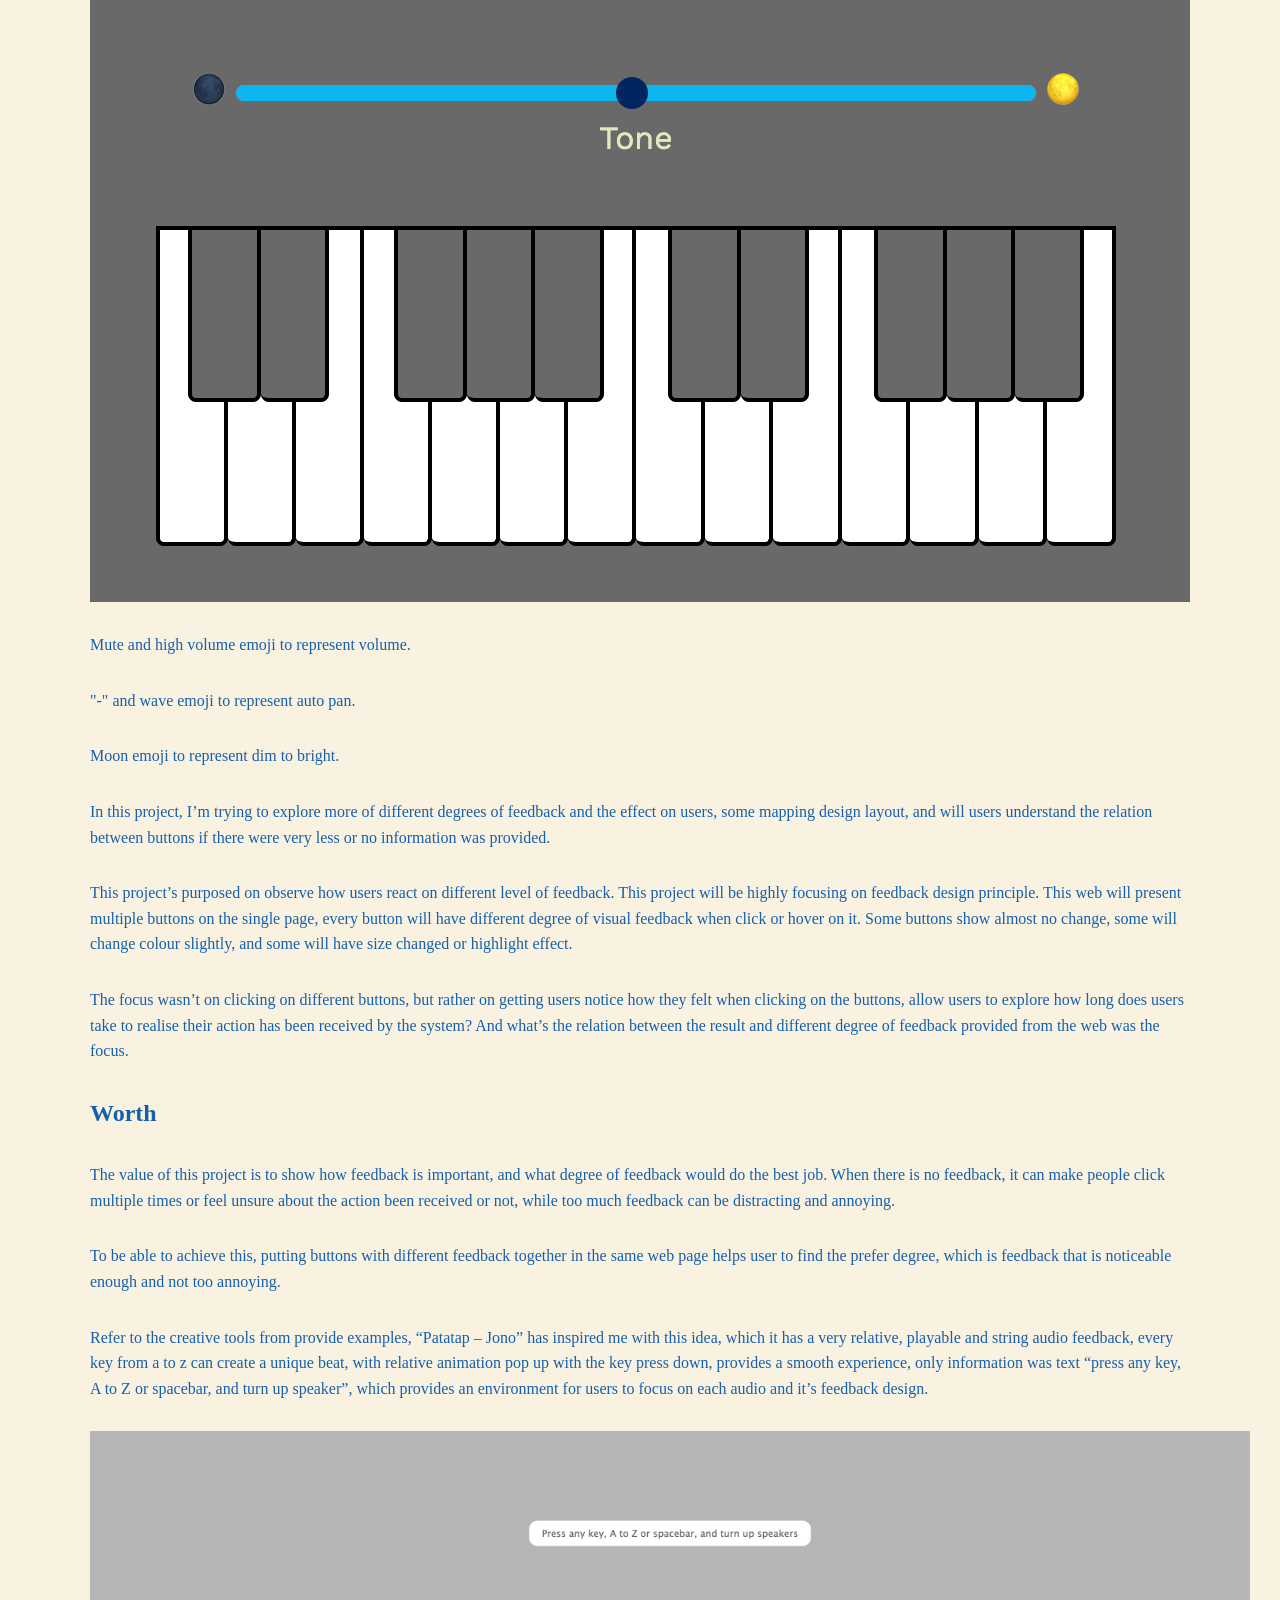
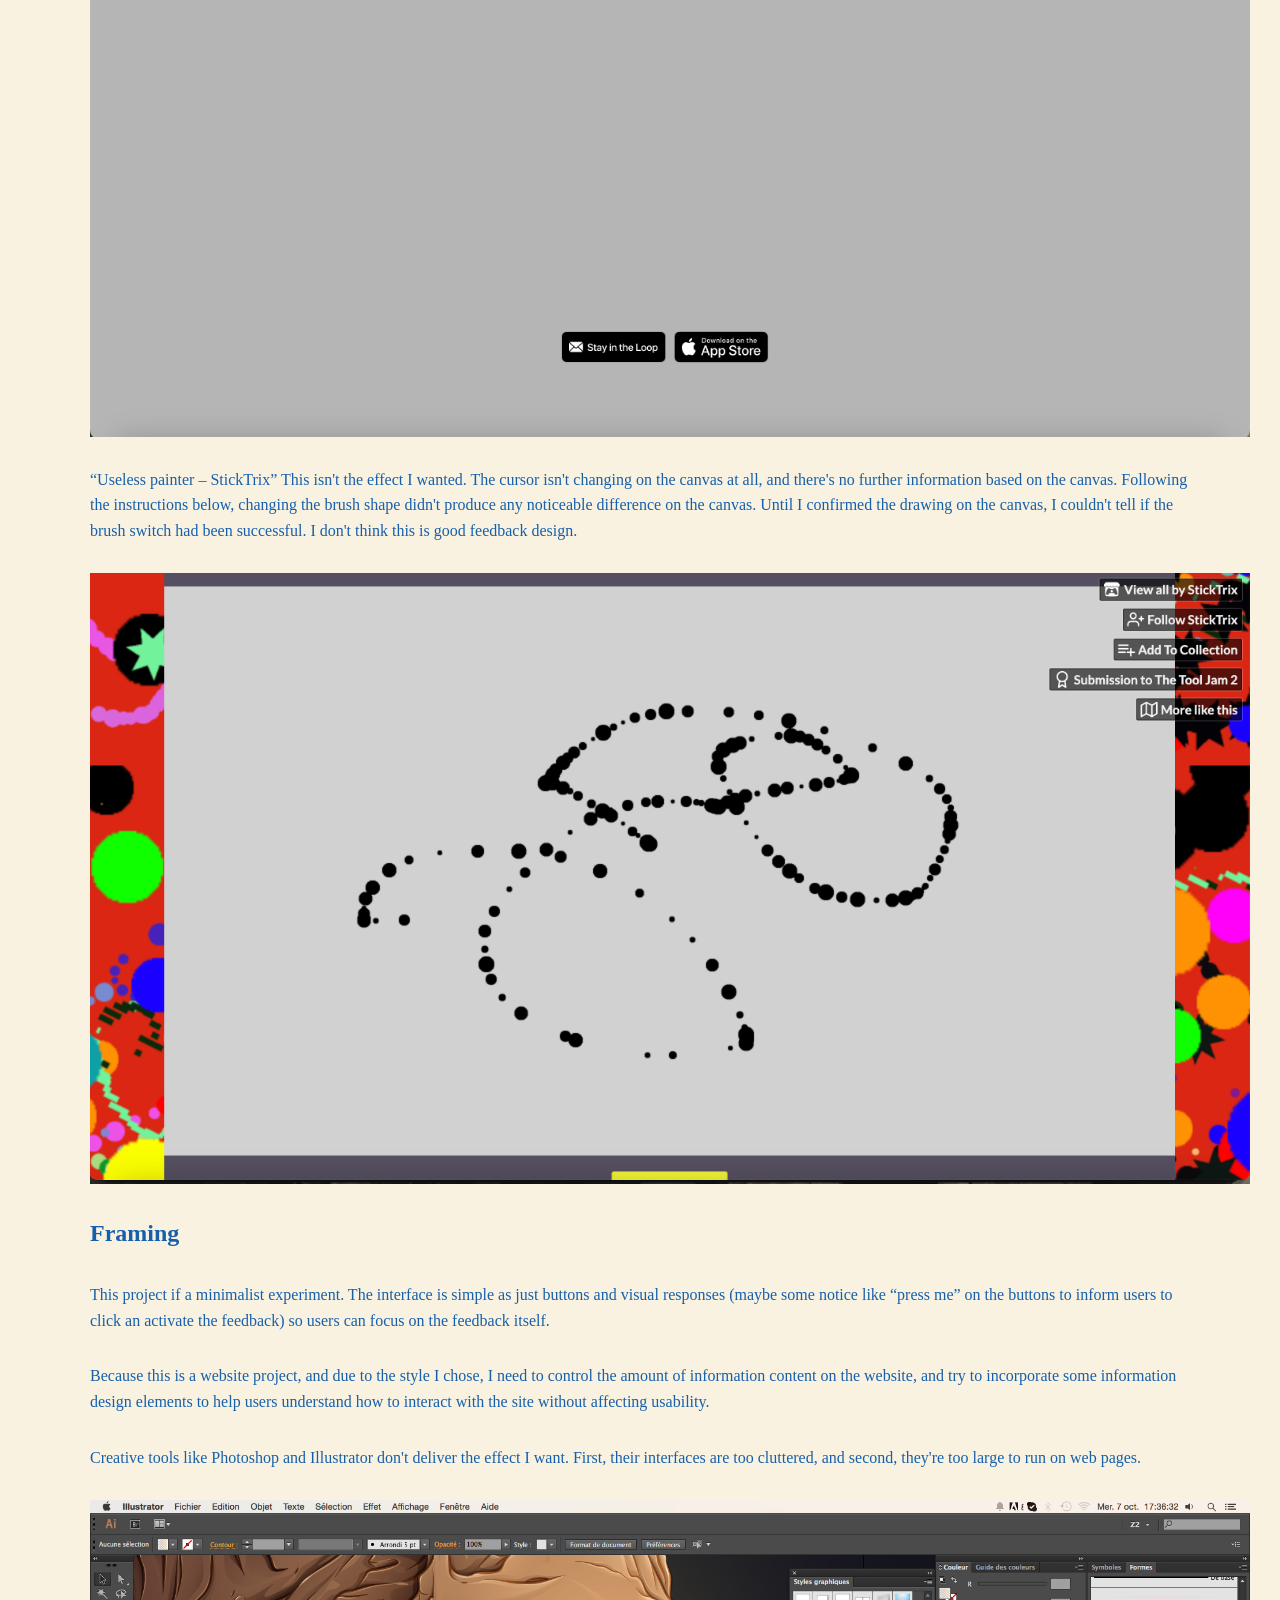
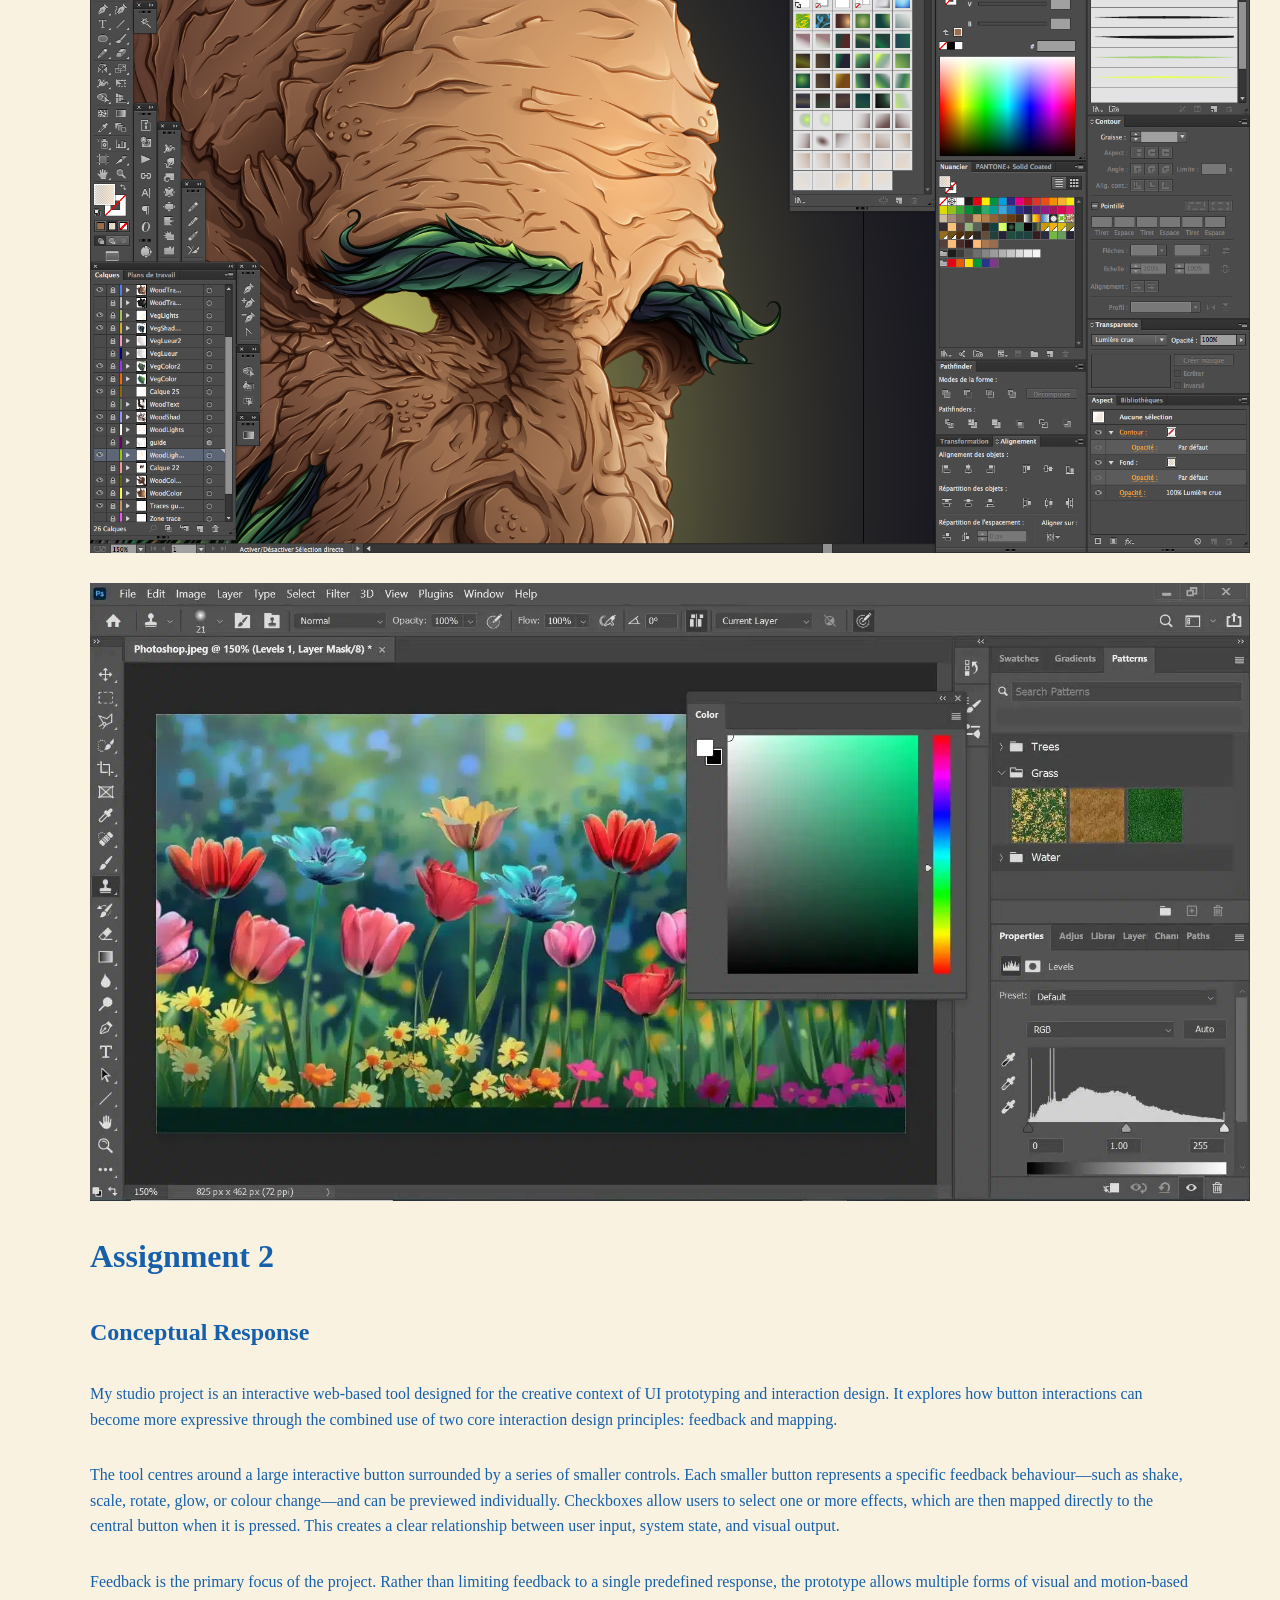
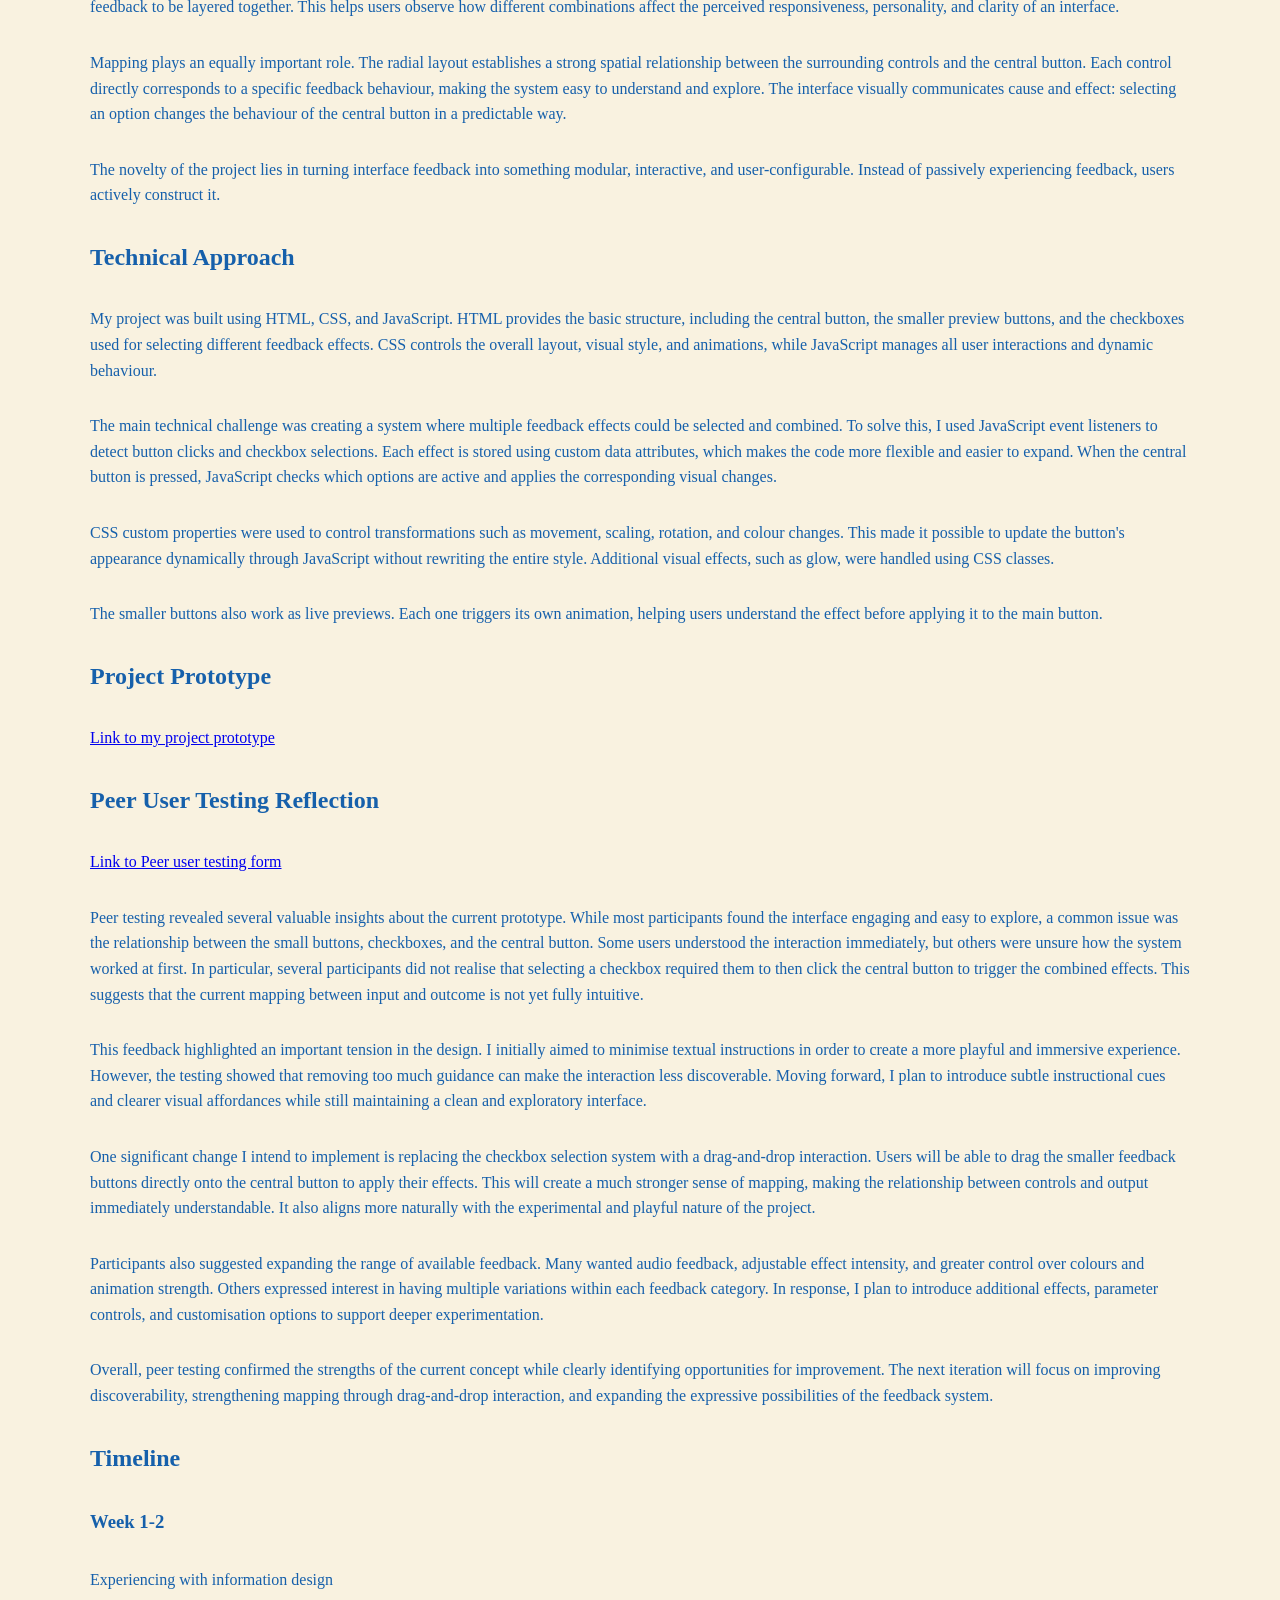
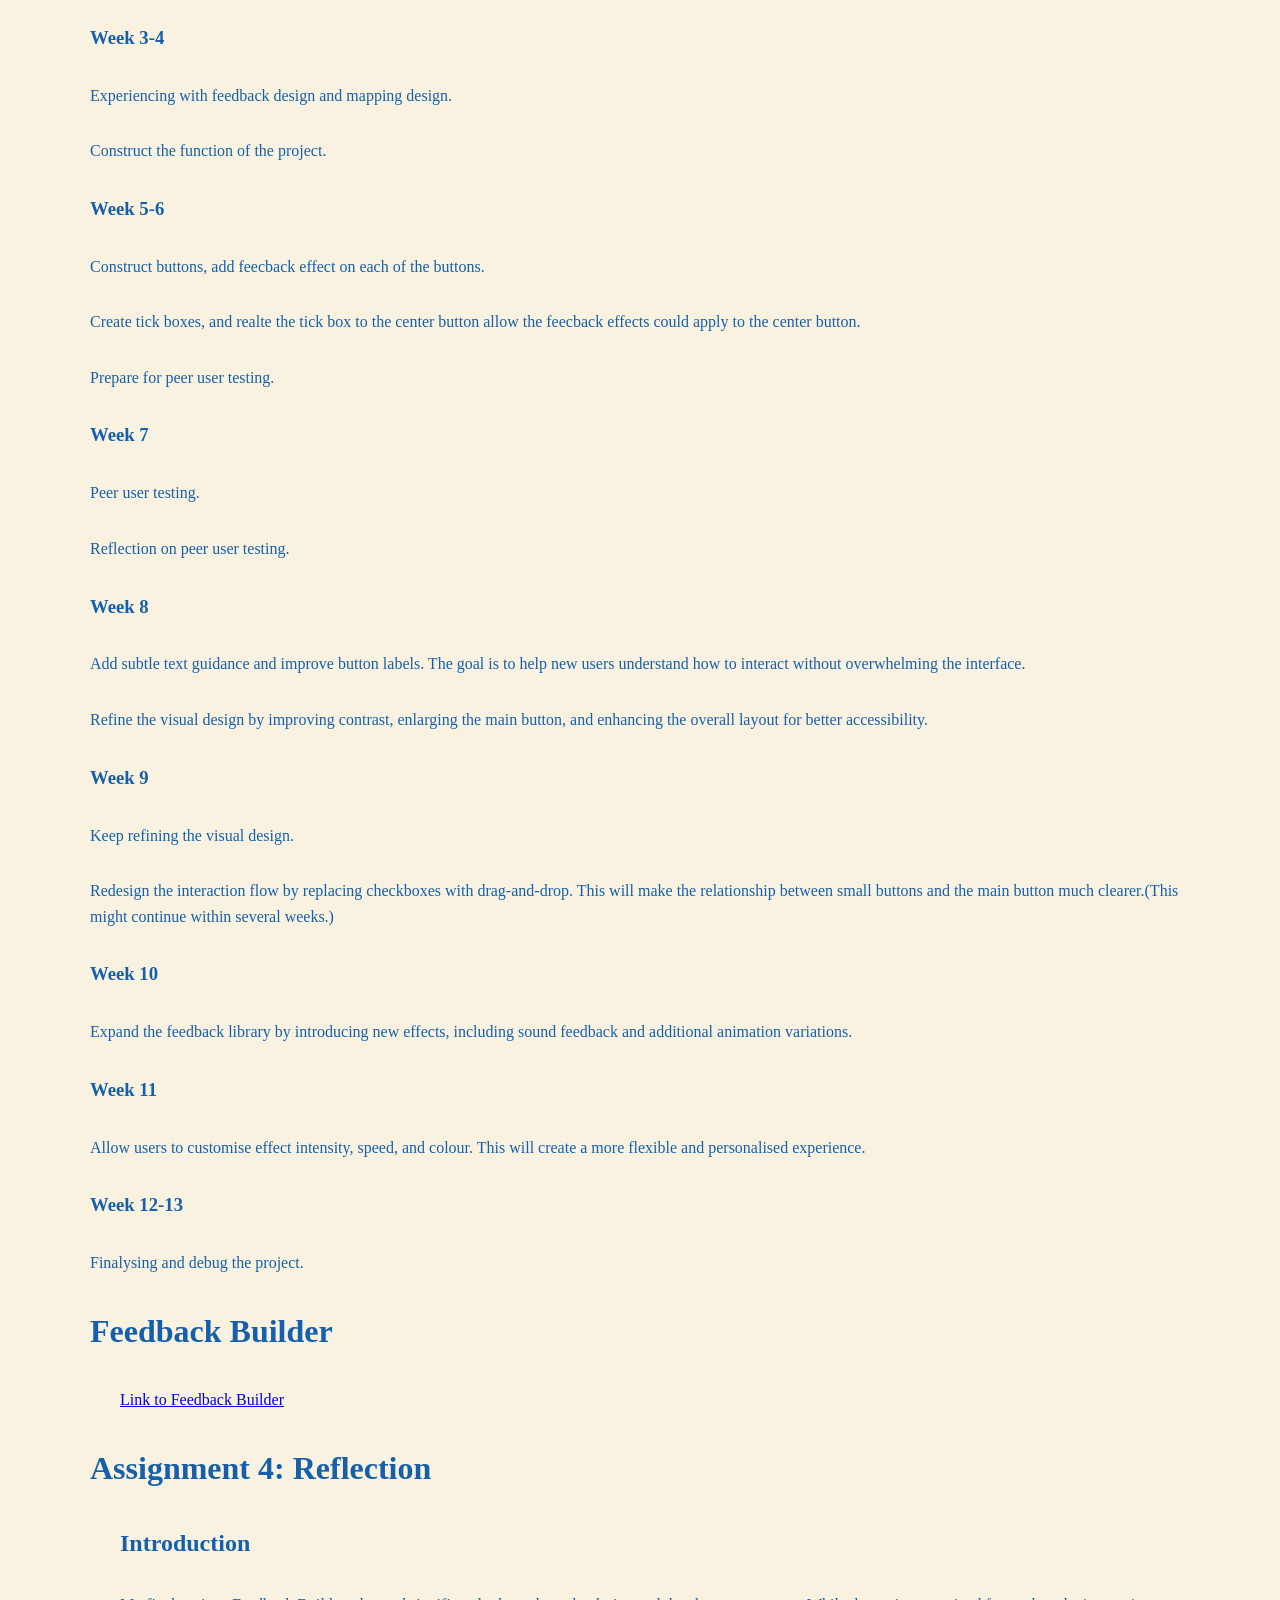
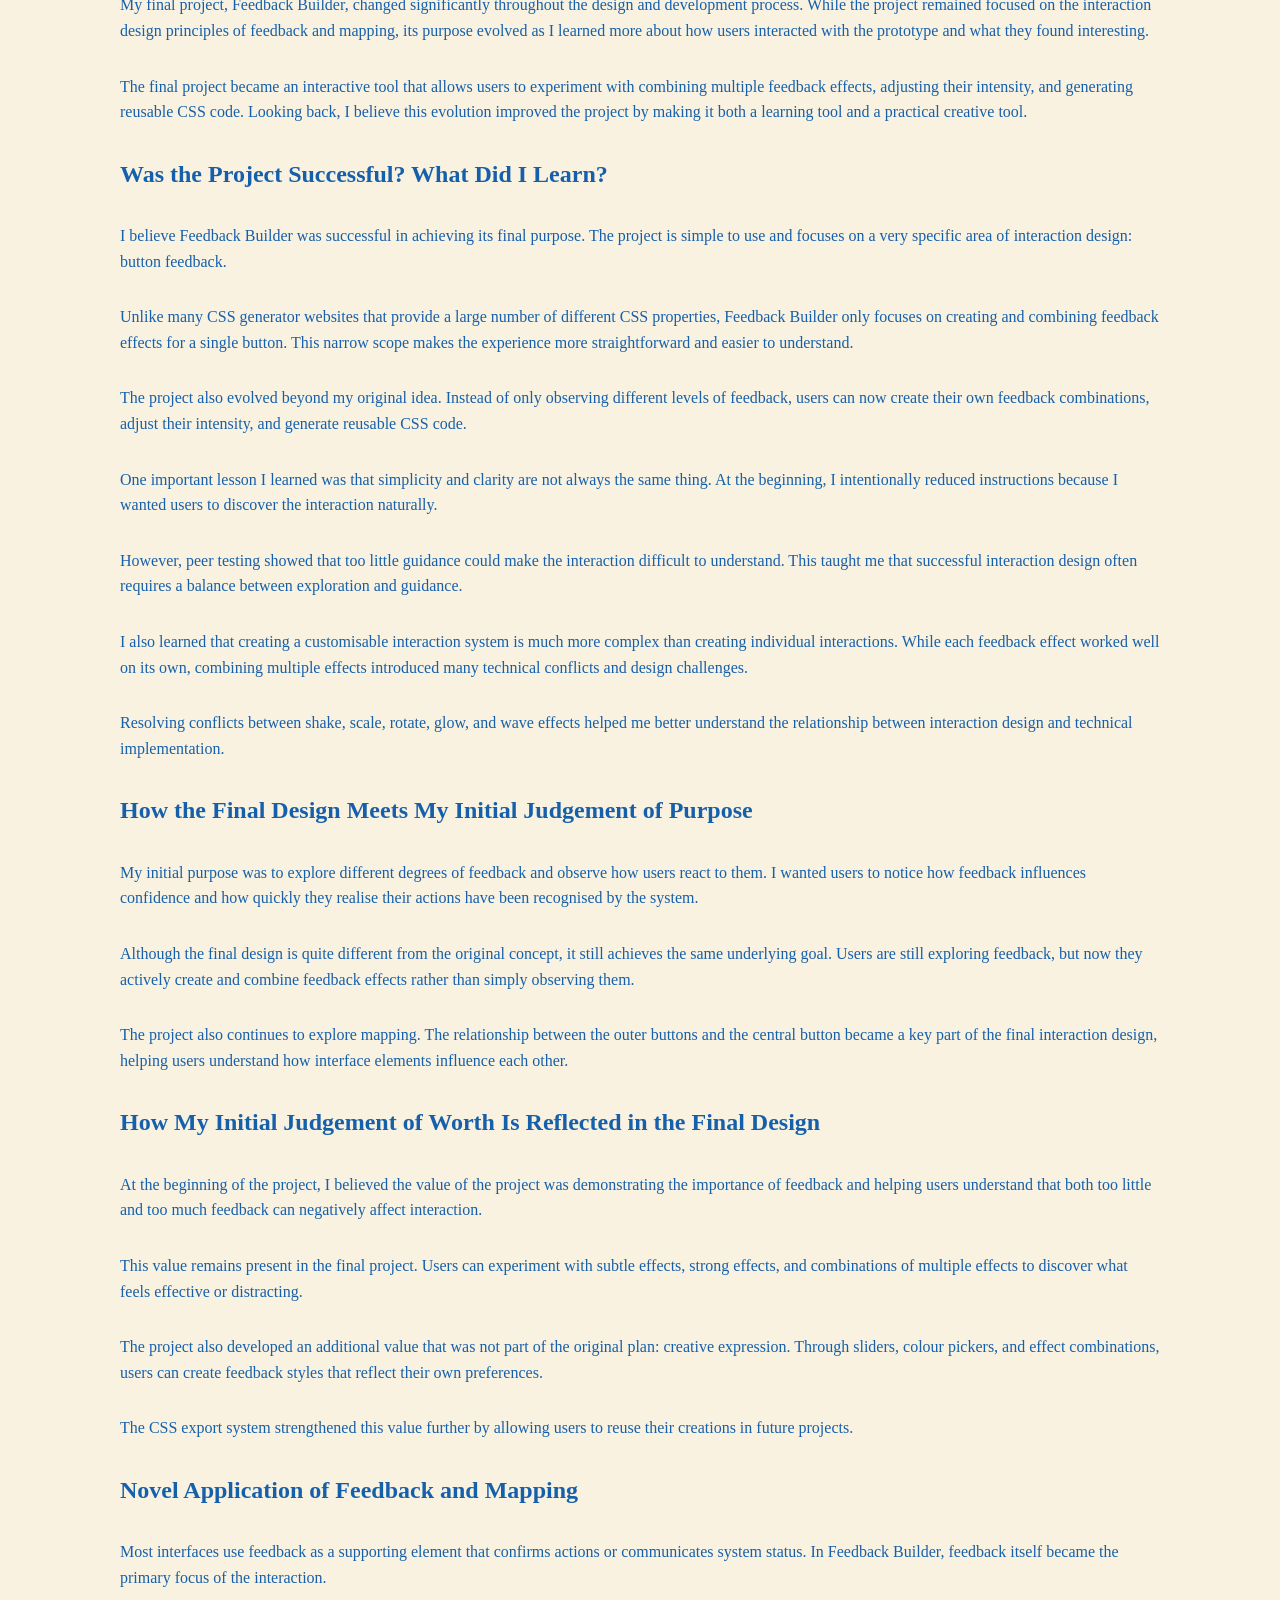
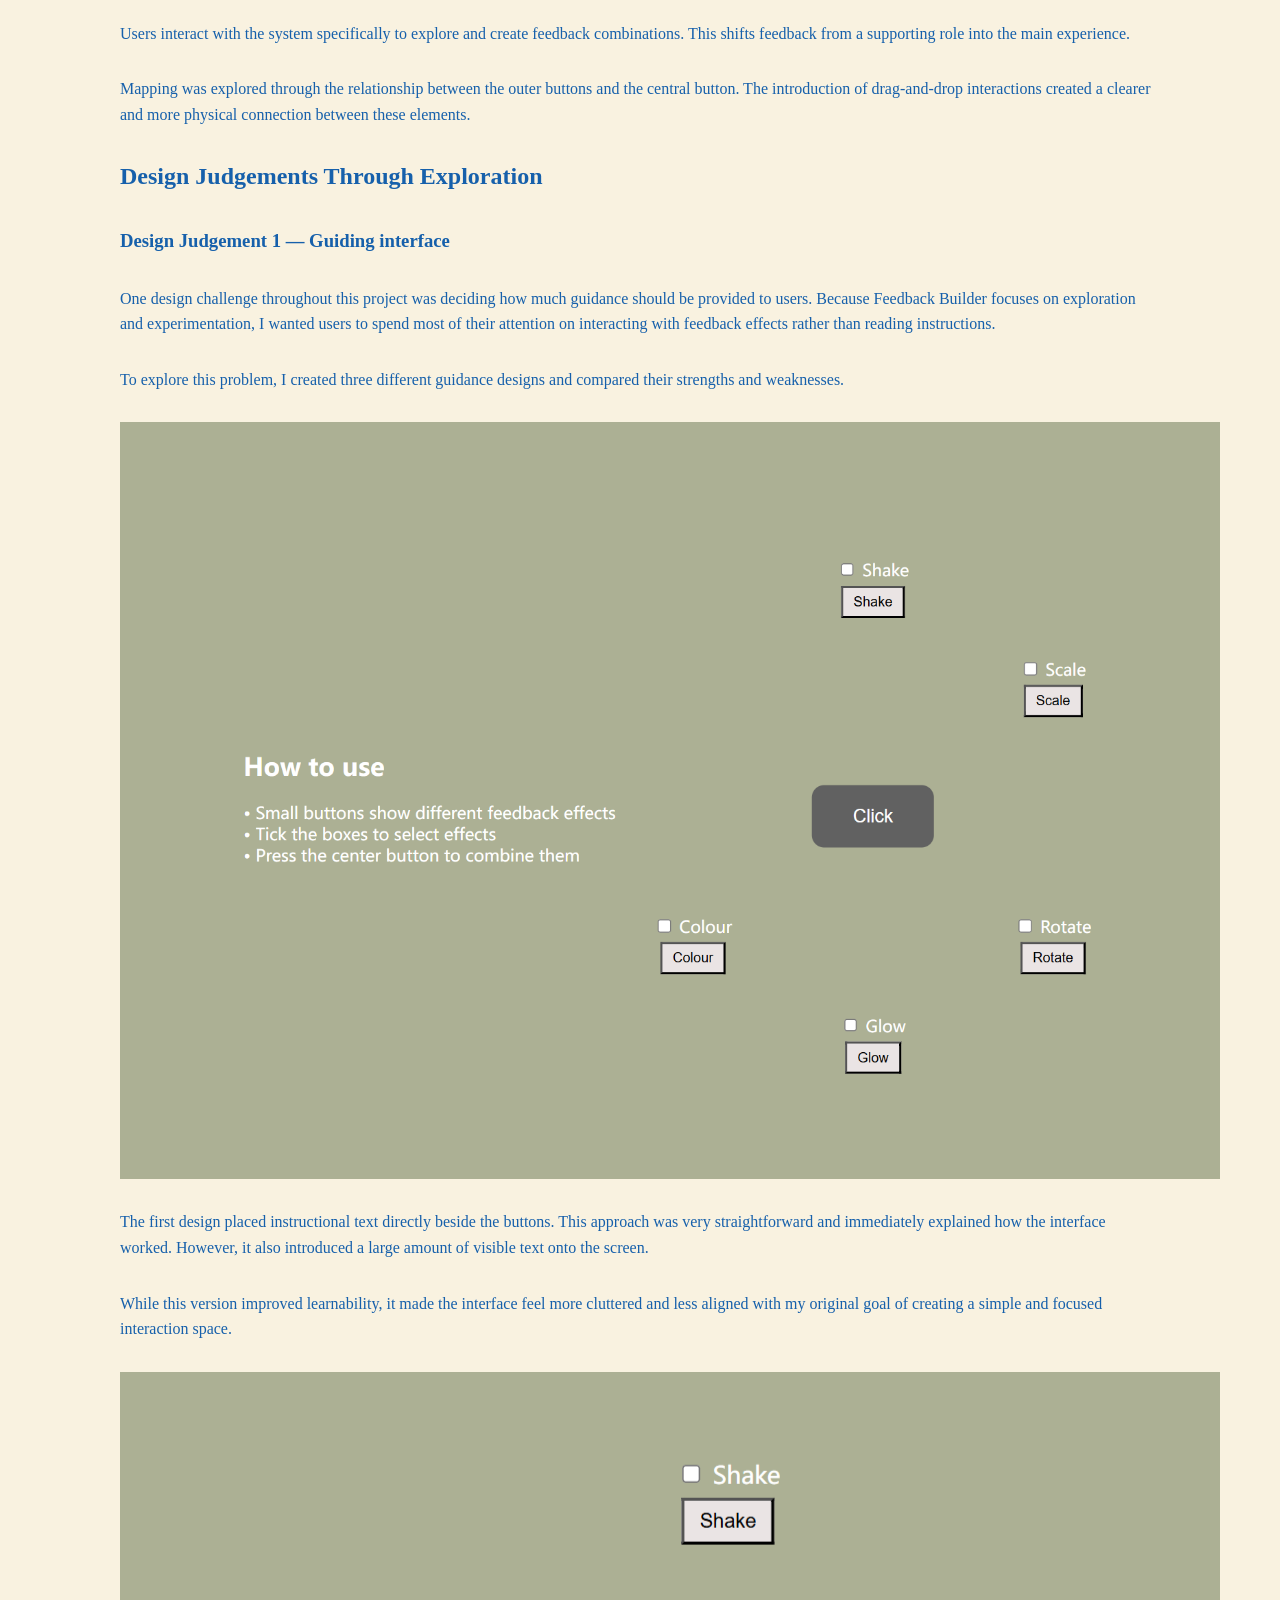
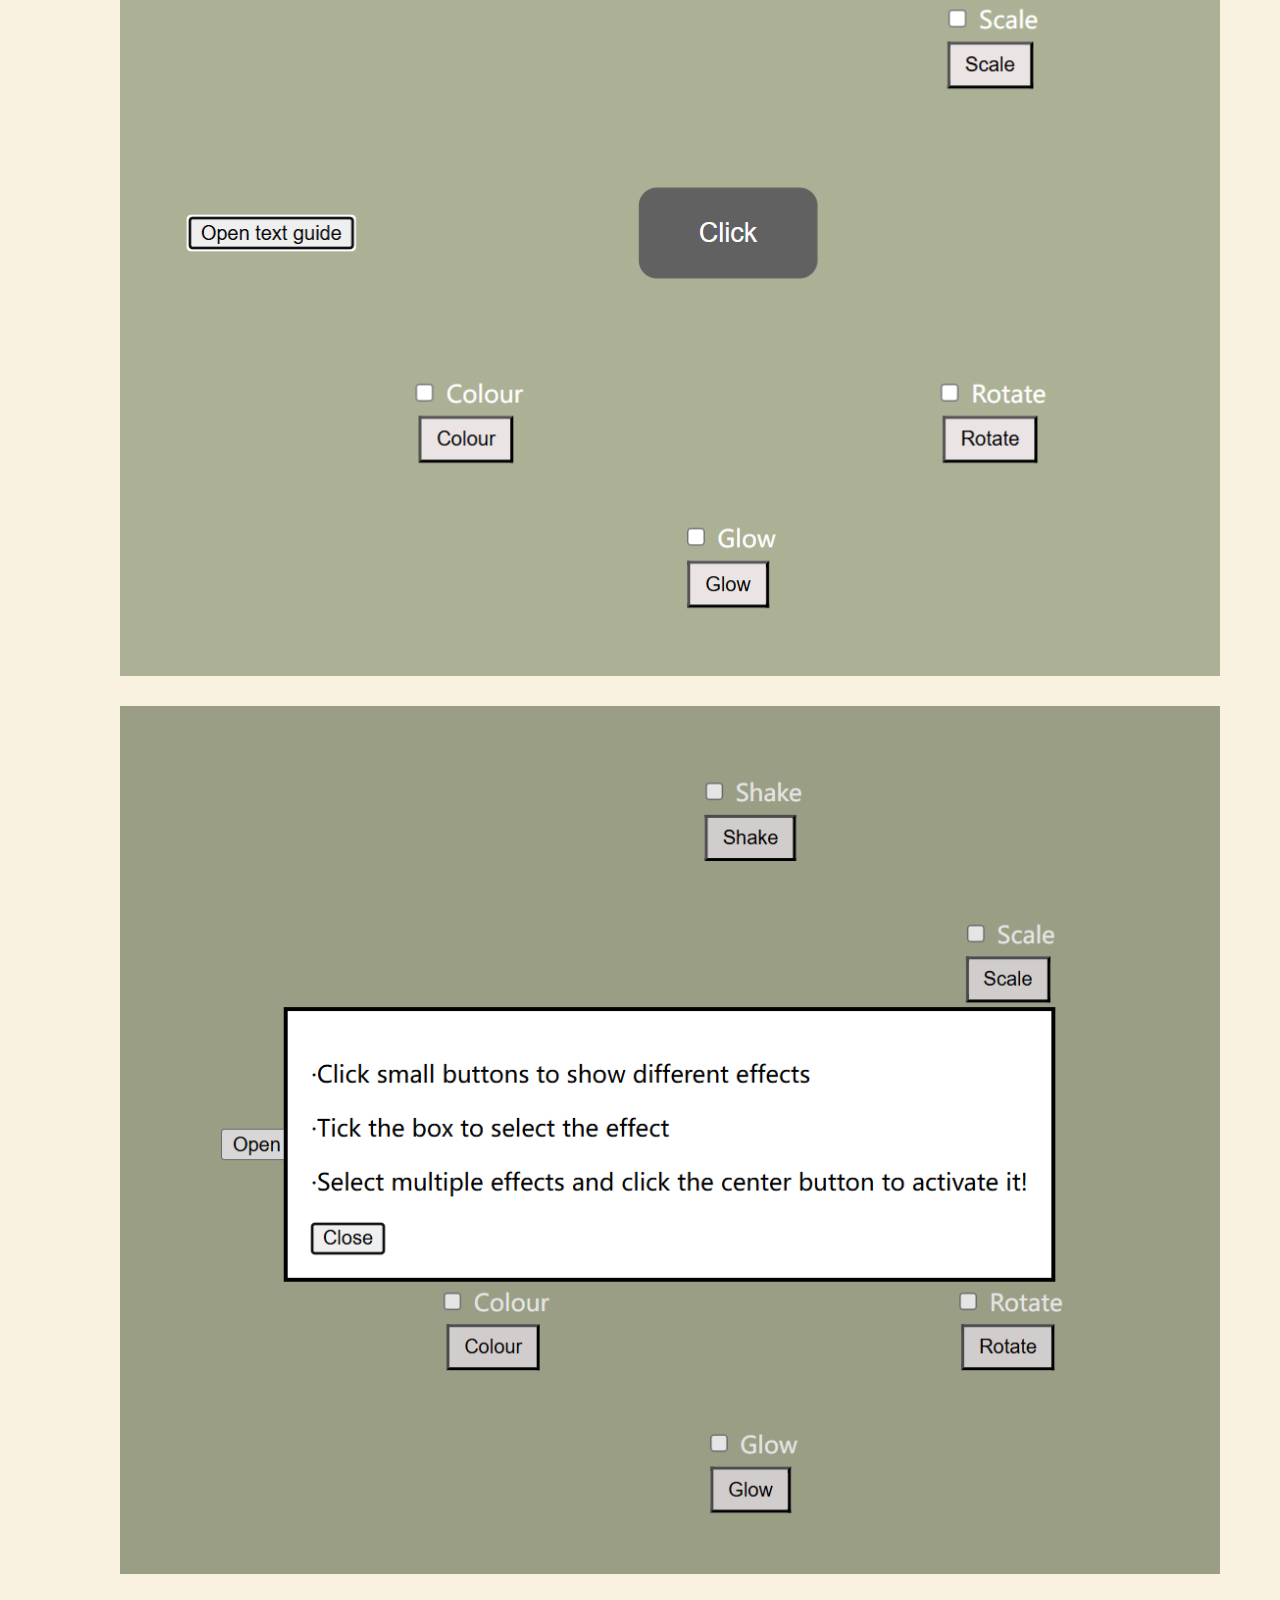
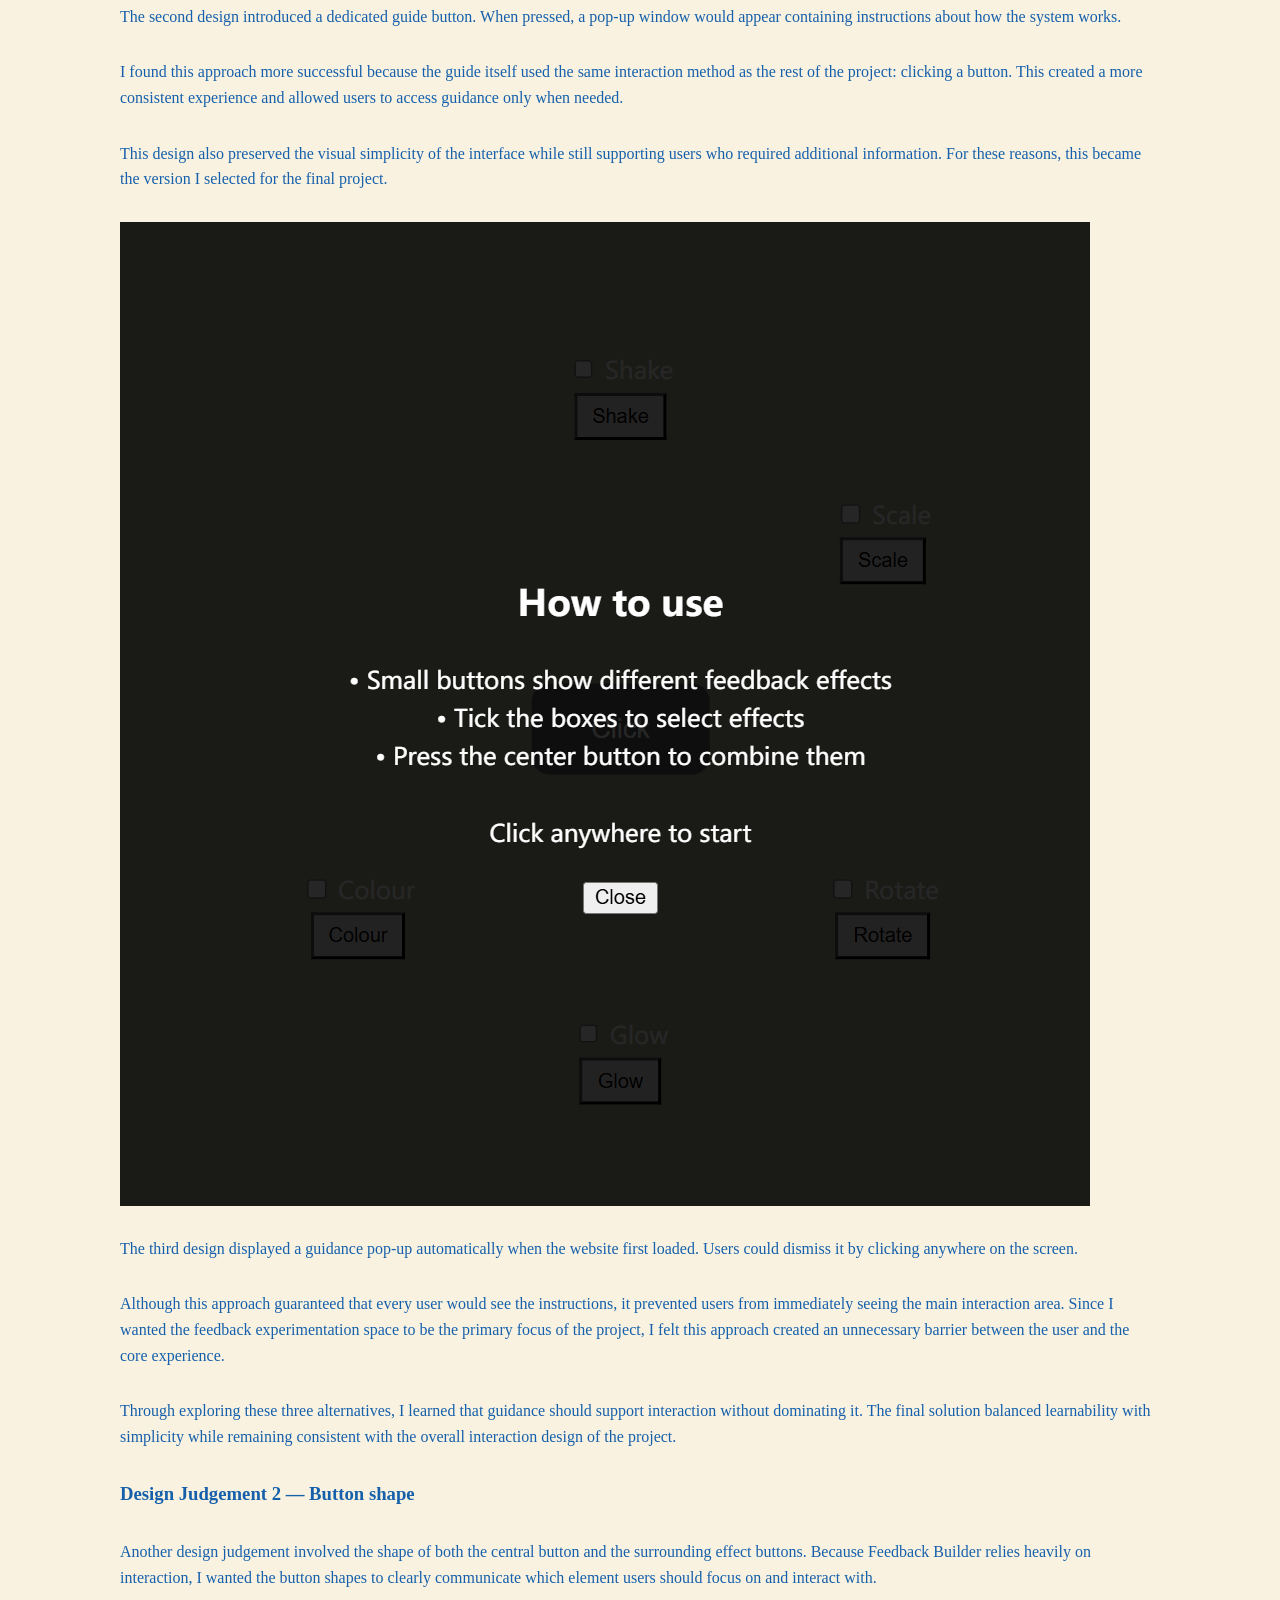
==== commit 5ed848b4: "reflection update" ====
--- a/index.html
+++ b/index.html
@@ -199,77 +199,358 @@
     </p>
 
     <h1>Assignment 4: Reflection</h1>
-    <h2>Was the Project Successful? What Did I Learn?</h2>
-        <p>
-        I believe Feedback Builder was successful in achieving its final purpose.
-        The project is simple to use and focuses on a very specific area of interaction design: button feedback.
-        </p>
-
-        <p>
-        Unlike many CSS generator websites that provide a large number of different CSS properties,
-        Feedback Builder only focuses on creating and combining feedback effects for a single button.
-        This narrow scope makes the experience more straightforward and easier to understand.
-        </p>
-
-        <p>
-        The project also evolved beyond my original idea.
-        Instead of only observing different levels of feedback,
-        users can now create their own feedback combinations,
-        adjust their intensity, and generate reusable CSS code.
-        </p>
-
-        <p>
-        Through user testing and presentations,
-        I found that most users could understand the core interaction quickly
-        and enjoyed experimenting with different feedback combinations.
-        </p>
-
-        <p>
-        One of the most important things I learned was that simplicity and clarity are not always the same thing.
-        At the beginning, I tried to minimise instructions because I wanted users to discover the interaction naturally.
-        </p>
-
-        <p>
-        However, peer testing showed that reducing information too much
-        can make interactions difficult to understand.
-        This taught me that learnability often requires a balance between exploration and guidance.
-        </p>
-
-        <p>
-        I also learned that design decisions are rarely fixed.
-        Many features changed throughout development,
-        including drag-and-drop interaction,
-        effect intensity sliders,
-        colour customisation,
-        and the CSS export system.
-        </p>
-
-        <p>
-        These changes taught me that design is an iterative process.
-        Testing ideas, finding problems, and improving solutions
-        became an important part of the project.
-        </p>
-
-        <p>
-        Another important lesson was understanding the relationship
-        between design and technical implementation.
-        Creating individual feedback effects was relatively straightforward,
-        but combining multiple effects introduced unexpected technical conflicts.
-        </p>
-
-        <p>
-        Resolving issues between shake, scale, rotate, glow, and wave effects
-        required both design thinking and technical problem solving.
-        This helped me better understand how interaction design decisions
-        can directly influence coding complexity.
-        </p>
-
-        <p>
-        Finally, this project changed the way I think about feedback.
-        Before this project, I mainly viewed feedback as a way to confirm user actions.
-        Through designing and building Feedback Builder,
-        I began to see feedback as something that can communicate emotion,
-        personality, and expression within an interface.
-        </p>
+<section>
+<h2>Introduction</h2>
+<p>
+    My final project, Feedback Builder, changed significantly throughout the design and development process.
+    While the project remained focused on the interaction design principles of feedback and mapping,
+    its purpose evolved as I learned more about how users interacted with the prototype and what they found interesting.
+</p>
+
+<p>
+    The final project became an interactive tool that allows users to experiment with combining multiple feedback effects,
+    adjusting their intensity, and generating reusable CSS code.
+    Looking back, I believe this evolution improved the project by making it both a learning tool and a practical creative tool.
+</p>
+</section>
+
+<section>
+<h2>Was the Project Successful? What Did I Learn?</h2>
+<p>
+    I believe Feedback Builder was successful in achieving its final purpose.
+    The project is simple to use and focuses on a very specific area of interaction design: button feedback.
+</p>
+
+<p>
+    Unlike many CSS generator websites that provide a large number of different CSS properties,
+    Feedback Builder only focuses on creating and combining feedback effects for a single button.
+    This narrow scope makes the experience more straightforward and easier to understand.
+</p>
+
+<p>
+    The project also evolved beyond my original idea.
+    Instead of only observing different levels of feedback,
+    users can now create their own feedback combinations,
+    adjust their intensity,
+    and generate reusable CSS code.
+</p>
+
+<p>
+    One important lesson I learned was that simplicity and clarity are not always the same thing.
+    At the beginning, I intentionally reduced instructions because I wanted users to discover the interaction naturally.
+</p>
+
+<p>
+    However, peer testing showed that too little guidance could make the interaction difficult to understand.
+    This taught me that successful interaction design often requires a balance between exploration and guidance.
+</p>
+
+<p>
+    I also learned that creating a customisable interaction system is much more complex than creating individual interactions.
+    While each feedback effect worked well on its own, combining multiple effects introduced many technical conflicts and design challenges.
+</p>
+
+<p>
+    Resolving conflicts between shake, scale, rotate, glow, and wave effects helped me better understand 
+    the relationship between interaction design and technical implementation.
+</p>
+</section>
+
+<section>
+<h2>How the Final Design Meets My Initial Judgement of Purpose</h2>
+<p>
+    My initial purpose was to explore different degrees of feedback and observe how users react to them.
+    I wanted users to notice how feedback influences confidence and how quickly they realise their actions have been recognised by the system.
+</p>
+
+<p>
+    Although the final design is quite different from the original concept,
+    it still achieves the same underlying goal.
+    Users are still exploring feedback,
+    but now they actively create and combine feedback effects rather than simply observing them.
+</p>
+
+<p>
+    The project also continues to explore mapping.
+    The relationship between the outer buttons and the central button became a key part of the final interaction design,
+    helping users understand how interface elements influence each other.
+</p>
+</section>
+
+<section>
+<h2>How My Initial Judgement of Worth Is Reflected in the Final Design</h2>
+<p>
+    At the beginning of the project,
+    I believed the value of the project was demonstrating the importance of feedback
+    and helping users understand that both too little and too much feedback can negatively affect interaction.
+</p>
+
+<p>
+    This value remains present in the final project.
+    Users can experiment with subtle effects,
+    strong effects,
+    and combinations of multiple effects to discover what feels effective or distracting.
+</p>
+
+<p>
+    The project also developed an additional value that was not part of the original plan:
+    creative expression.
+    Through sliders,
+    colour pickers,
+    and effect combinations,
+    users can create feedback styles that reflect their own preferences.
+</p>
+
+<p>
+    The CSS export system strengthened this value further by allowing users to reuse their creations in future projects.
+</p>
+</section>
+
+<section>
+<h2>Novel Application of Feedback and Mapping</h2>
+<p>
+    Most interfaces use feedback as a supporting element that confirms actions or communicates system status.
+    In Feedback Builder, feedback itself became the primary focus of the interaction.
+</p>
+
+<p>
+    Users interact with the system specifically to explore and create feedback combinations.
+    This shifts feedback from a supporting role into the main experience.
+</p>
+
+<p>
+    Mapping was explored through the relationship between the outer buttons and the central button.
+    The introduction of drag-and-drop interactions created a clearer and more physical connection between these elements.
+</p>
+</section>
+
+<section>
+<h2>Design Judgements Through Exploration</h2>
+
+<h3>Design Judgement 1 — Guiding interface</h3>
+<p>
+One design challenge throughout this project was deciding how much guidance should be provided to users.
+Because Feedback Builder focuses on exploration and experimentation, I wanted users to spend most of their 
+attention on interacting with feedback effects rather than reading instructions.
+</p>
+
+<p>
+To explore this problem, I created three different guidance designs and compared their strengths and weaknesses.
+</p>
+
+<img src="assets/guide1.png" alt="">
+
+<p>
+The first design placed instructional text directly beside the buttons.
+This approach was very straightforward and immediately explained how the interface worked.
+However, it also introduced a large amount of visible text onto the screen.
+</p>
+
+<p>
+While this version improved learnability, it made the interface feel more cluttered and less aligned 
+with my original goal of creating a simple and focused interaction space.
+</p>
+
+
+<img src="assets/guide2(1).png" alt="">
+<img src="assets/guide2(2).png" alt="">
+
+<p>
+The second design introduced a dedicated guide button.
+When pressed, a pop-up window would appear containing instructions about how the system works.
+</p>
+
+<p>
+I found this approach more successful because the guide itself used the same interaction method as the rest of the project: clicking a button.
+This created a more consistent experience and allowed users to access guidance only when needed.
+</p>
+
+<p>
+This design also preserved the visual simplicity of the interface while still supporting users who required additional information.
+For these reasons, this became the version I selected for the final project.
+</p>
+
+<img src="assets/guide3.png" alt="">
+
+<p>
+The third design displayed a guidance pop-up automatically when the website first loaded.
+Users could dismiss it by clicking anywhere on the screen.
+</p>
+
+<p>
+Although this approach guaranteed that every user would see the instructions, it prevented users from immediately seeing the main interaction area.
+Since I wanted the feedback experimentation space to be the primary focus of the project, 
+I felt this approach created an unnecessary barrier between the user and the core experience.
+</p>
+
+<p>
+Through exploring these three alternatives, I learned that guidance should support interaction without dominating it.
+The final solution balanced learnability with simplicity while remaining consistent with the overall interaction design of the project.
+</p>
+
+<h3>Design Judgement 2 — Button shape</h3>
+<p>
+Another design judgement involved the shape of both the central button and the surrounding effect buttons.
+Because Feedback Builder relies heavily on interaction, I wanted the button shapes to clearly communicate which element users should focus on and interact with.
+</p>
+
+<p>
+To explore this, I created three different button shape variations and compared how they affected usability, mapping, and visual hierarchy.
+</p>
+
+<img src="assets/button1.png" alt="">
+
+<p>
+The first design used rectangular outer buttons together with a rectangular central button.
+This version ultimately became the final design.
+</p>
+
+<p>
+I found that rectangular buttons felt the most familiar and intuitive because they closely resemble common button designs found in websites, applications, and operating systems.
+Users could immediately recognise them as interactive elements without needing additional explanation.
+</p>
+
+<p>
+The rectangular shapes also provided more space for effect names such as "Shake", "Glow", and "Rotate", making labels easier to read and helping users understand the available feedback options.
+</p>
+
+<p>
+Most importantly, this version created the clearest visual hierarchy.
+The larger centre button naturally appeared as the primary interaction target, while the surrounding buttons were clearly understood as supporting controls.
+</p>
+
+<img src="assets/button2.png" alt="">
+
+<p>
+The second design combined rectangular outer buttons with a circular central button.
+The intention was to make the centre button stand out more strongly as the main interaction area.
+</p>
+
+<p>
+While the circular button successfully attracted attention, I found that it introduced a visual inconsistency between interface elements.
+The central button appeared to belong to a different interaction system than the surrounding controls.
+</p>
+
+<p>
+This weakened the relationship between the outer buttons and the central button, making the overall mapping feel slightly less cohesive.
+Since the project relies on users understanding the connection between these elements, maintaining consistency became more important than emphasising the centre button alone.
+</p>
+
+<img src="assets/button3.png" alt="">
+<p>
+The third design used circular buttons for both the centre button and the surrounding effect buttons.
+This version created a more playful and visually balanced appearance.
+</p>
+
+<p>
+However, it also introduced several usability issues.
+The circular outer buttons provided less space for text labels, making some effect names harder to read and requiring more careful layout adjustments.
+</p>
+
+<p>
+In addition, because every button shared a similar shape, the visual hierarchy became weaker.
+The centre button no longer stood out as clearly as it did in the first design, making it slightly harder for users to immediately identify the primary interaction target.
+</p>
+
+<p>
+After comparing all three versions, I selected the first design because it offered the strongest balance between usability, readability, consistency, and visual hierarchy.
+While the other options were visually interesting, the rectangular layout supported the interaction goals of the project more effectively.
+</p>
+
+<p>
+This exploration reinforced an important lesson: even small visual decisions, such as button shape, can significantly influence how users understand interaction relationships and navigate an interface.
+</p>
+</section>
+
+<section>
+<h2>Production Timeline and Project Development</h2>
+<p>
+    My original timeline focused on improving visual guidance,
+    redesigning the interaction flow,
+    expanding the feedback library,
+    and introducing customisation features.
+</p>
+
+<p>
+    Some decisions changed throughout development.
+    For example,
+    I originally planned to introduce sound feedback,
+    but later decided to focus entirely on visual feedback to maintain consistency.
+</p>
+
+<p>
+    Some features took less time than expected,
+    such as implementing effect intensity sliders.
+    However,
+    the CSS export system became one of the most technically demanding features in the project.
+</p>
+
+<p>
+    Resolving conflicts between multiple feedback effects also required much more time than originally expected.
+</p>
+</section>
+
+<section>
+<h2>Aspect of Design I Am Most Proud Of</h2>
+
+<p>
+    The aspect of the project I am most proud of is the feedback combination system and CSS export functionality.
+</p>
+
+<p>
+    The combination system successfully transformed feedback from something users simply observe into something they can actively create and customise.
+</p>
+
+<p>
+    The CSS export feature further extended the usefulness of the project by allowing users to reuse their feedback designs outside the tool itself.
+</p>
+</section>
+
+<section>
+<h2>Aspect of Design I Found Most Challenging</h2>
+
+<p>
+    The most challenging aspect of the project was managing conflicts between multiple feedback effects.
+</p>
+
+<p>
+    Since many effects relied on similar CSS properties,
+    combining them often created unexpected behaviour and technical issues.
+</p>
+
+<p>
+    The CSS export system was also challenging because I needed to determine which code should be exported 
+    and how the generated code could remain reusable in other projects.
+</p>
+</section>
+
+<section>
+<h2>Reflection on a Peer's Creative Tool</h2>
+
+<p>
+    One peer project that provided an insightful contrast to my own was A Bard's Tale.
+</p>
+
+<p>
+    While Feedback Builder focuses on minimalism,
+    experimentation,
+    and user-created interactions,
+    A Bard's Tale focuses on immersion,
+    storytelling,
+    and guided experiences.
+</p>
+
+<p>
+    Experiencing this project helped me recognise that meaningful interaction design does not always require simplicity.
+    Rich visual design,
+    character animation,
+    and narrative elements can also create highly engaging experiences.
+</p>
+
+<p>
+    This contrast helped me better understand my own design decisions and the different ways interaction design can create engagement.
+</p>
+</section>
+
 </body>
 </html>
